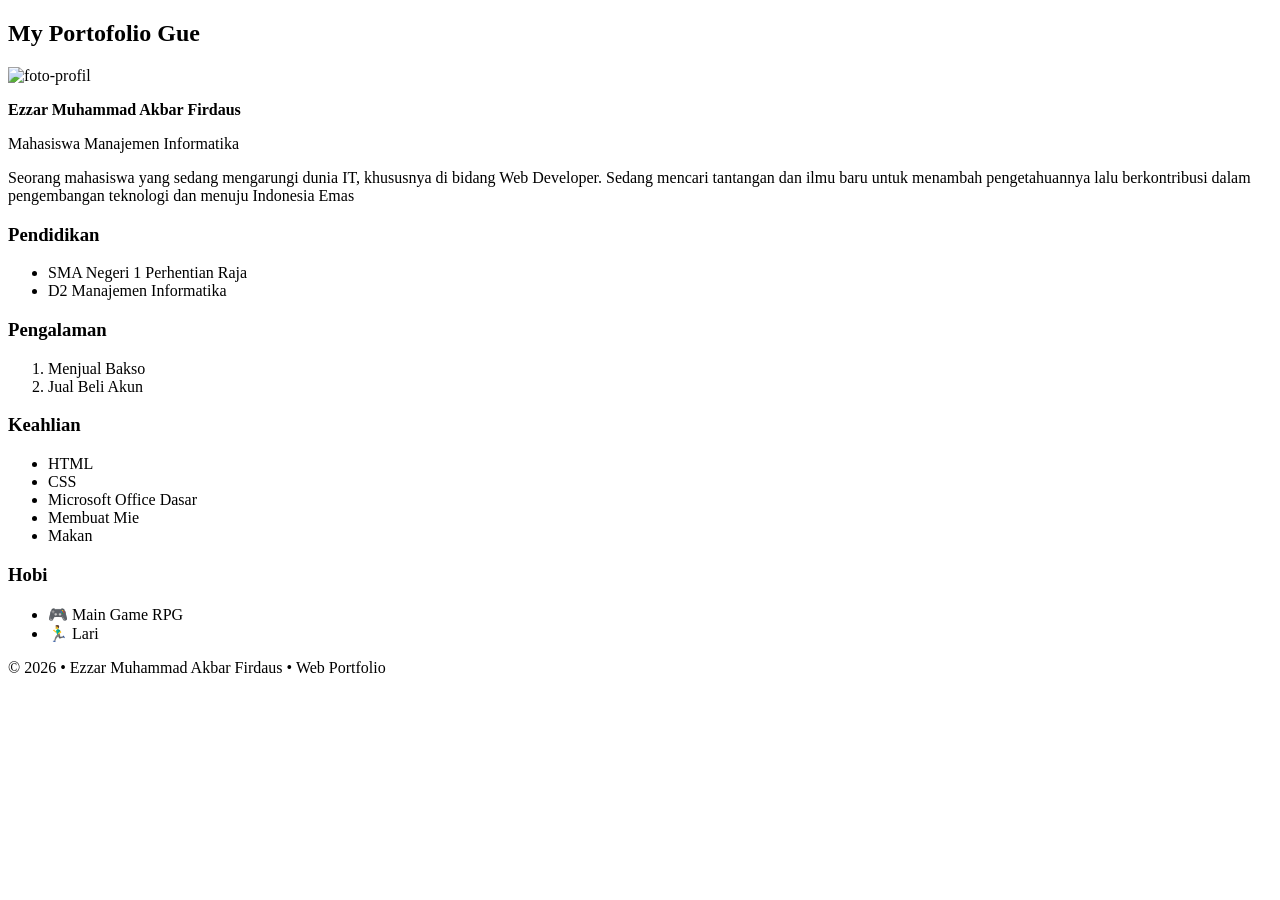
==== index.html @ e9c06855 "Add files via upload" ====
<!DOCTYPE html>
<html lang="en">

<head>
    <meta charset="UTF-8">
    <meta name="viewport" content="width=device-width, initial-scale=1.0">
    <title>Ezzar | Portofolio</title>
    <link rel="stylesheet" href="portofolio.css">
</head>

<body>
    <div class="container">
        <section class="kepala">
            <h2>My Portofolio Gue</h2>
        </section>

        <section class="kepala profile">
            <img src="foto.jpeg" alt="foto-profil" class="foto-profil">

            <div class="nama">
                <p class="nama-besar"><b>Ezzar Muhammad Akbar Firdaus</b></p>
                <p class="role">Mahasiswa Manajemen Informatika</p>
            </div>

            <p class="deskripsi">
                Seorang mahasiswa yang sedang mengarungi dunia IT, khususnya di bidang Web Developer.
                 Sedang mencari tantangan dan ilmu baru untuk
                 menambah pengetahuannya lalu berkontribusi dalam pengembangan teknologi dan menuju Indonesia Emas
            </p>
        </section>

        <section class="card slide-in">
            <h3>Pendidikan</h3>
            <ul class="list">
                <li>SMA Negeri 1 Perhentian Raja</li>
                <li>D2 Manajemen Informatika</li>
            </ul>
        </section>

        <section class="card slide-in">
            <h3>Pengalaman</h3>
            <ol class="list">
                <li>Menjual Bakso</li>
                <li>Jual Beli Akun</li>
            </ol>
        </section>

        <section class="card fade-in">
            <h3>Keahlian</h3>
            <ul class="skills">
                <li>HTML</li>
                <li>CSS</li>
                <li>Microsoft Office Dasar</li>
                <li>Membuat Mie</li>
                <li>Makan</li>
            </ul>
        </section>

        <section class="card zoom-in">
            <h3>Hobi</h3>
            <ul class="hobi">
                <li>🎮 Main Game RPG</li>
                <li>🏃‍♂️ Lari</li>
            </ul>
        </section>

        <footer class="footer">
            <p>© 2026 • Ezzar Muhammad Akbar Firdaus • Web Portfolio</p>
        </footer>

    </div>
</body>
</html>
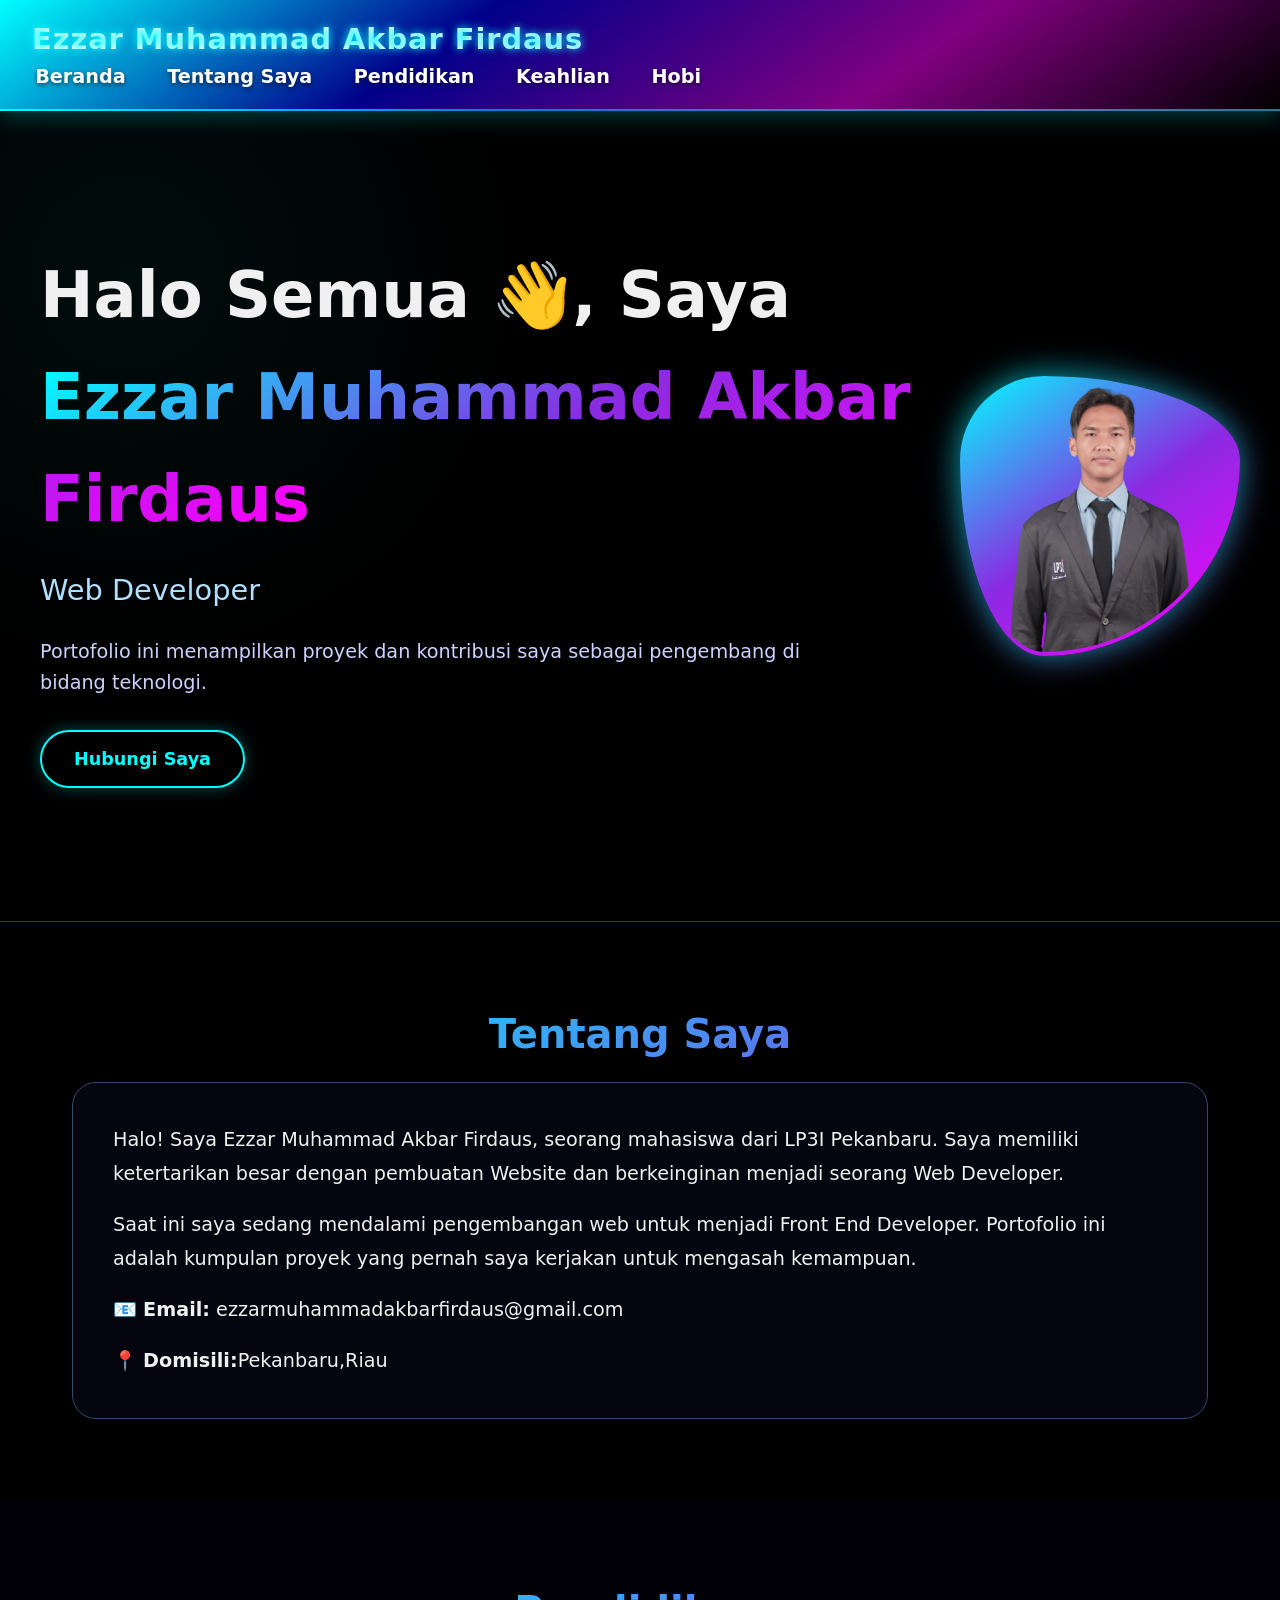
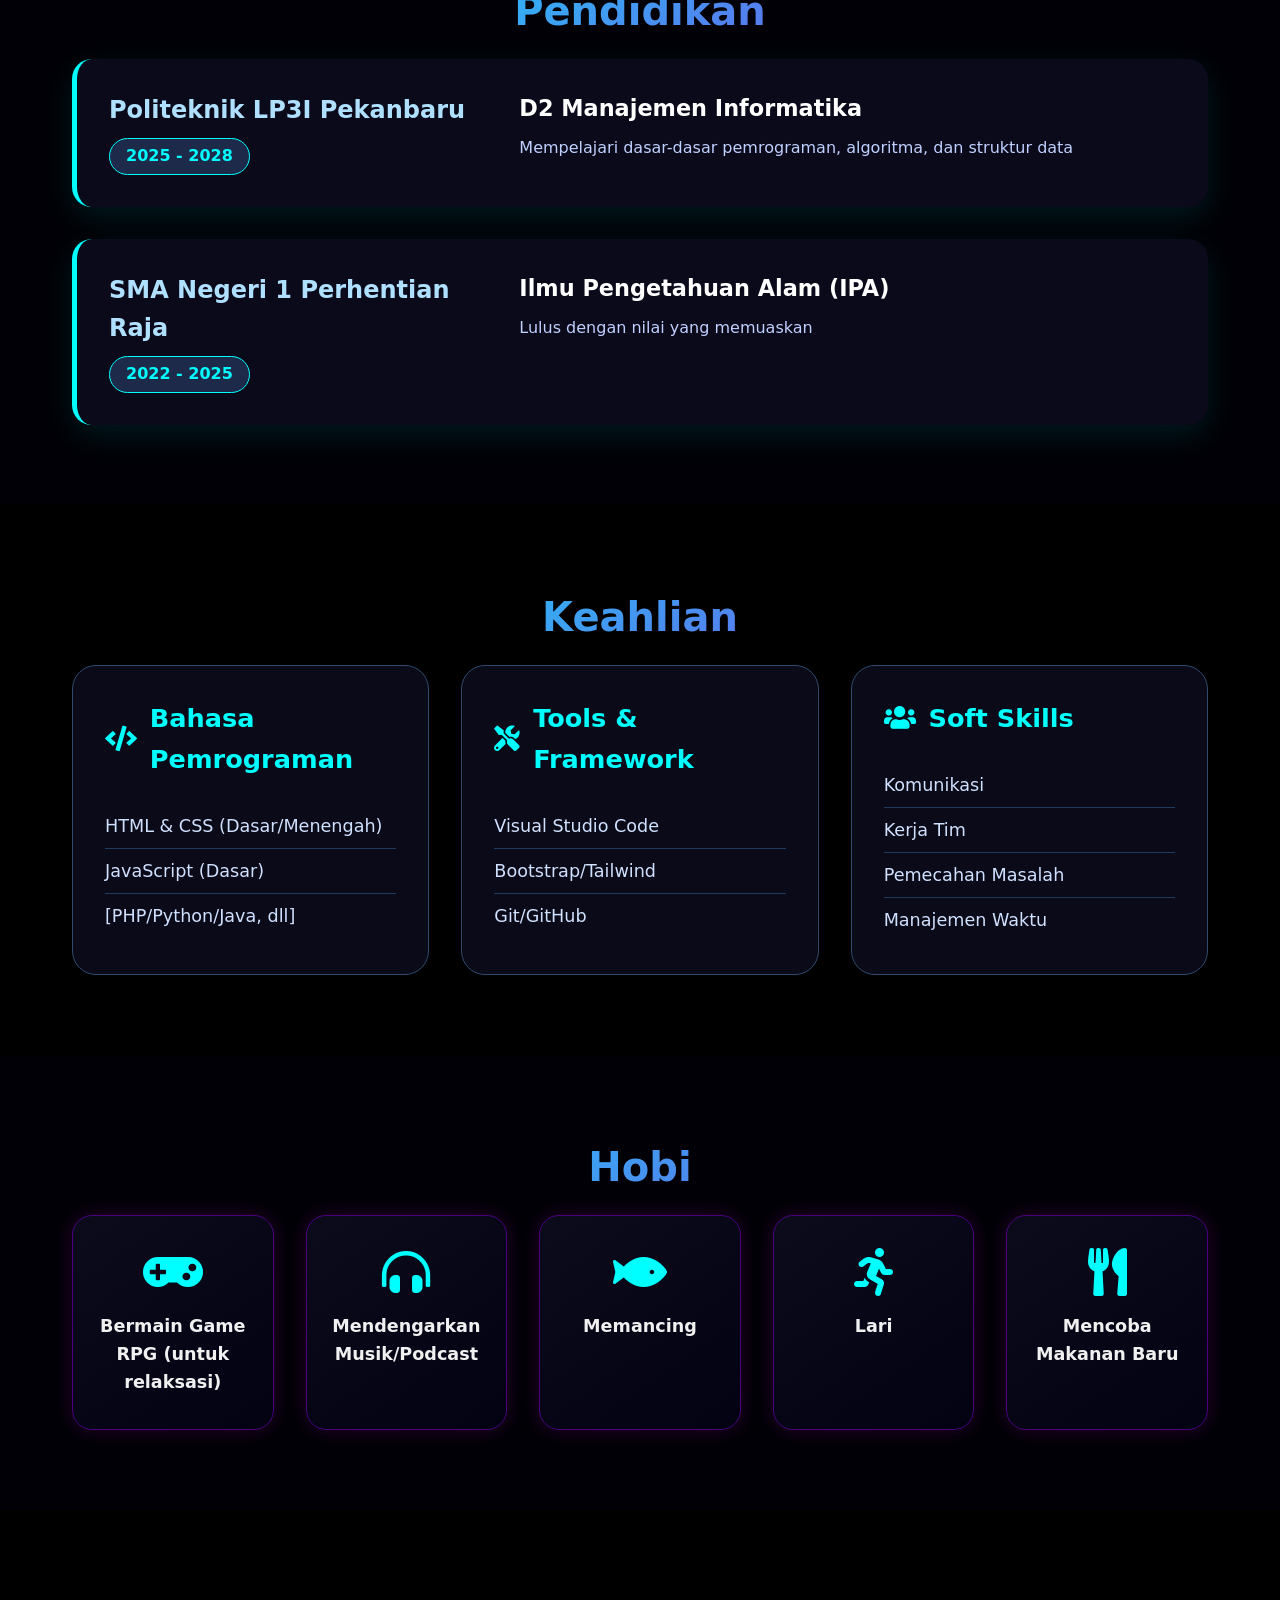
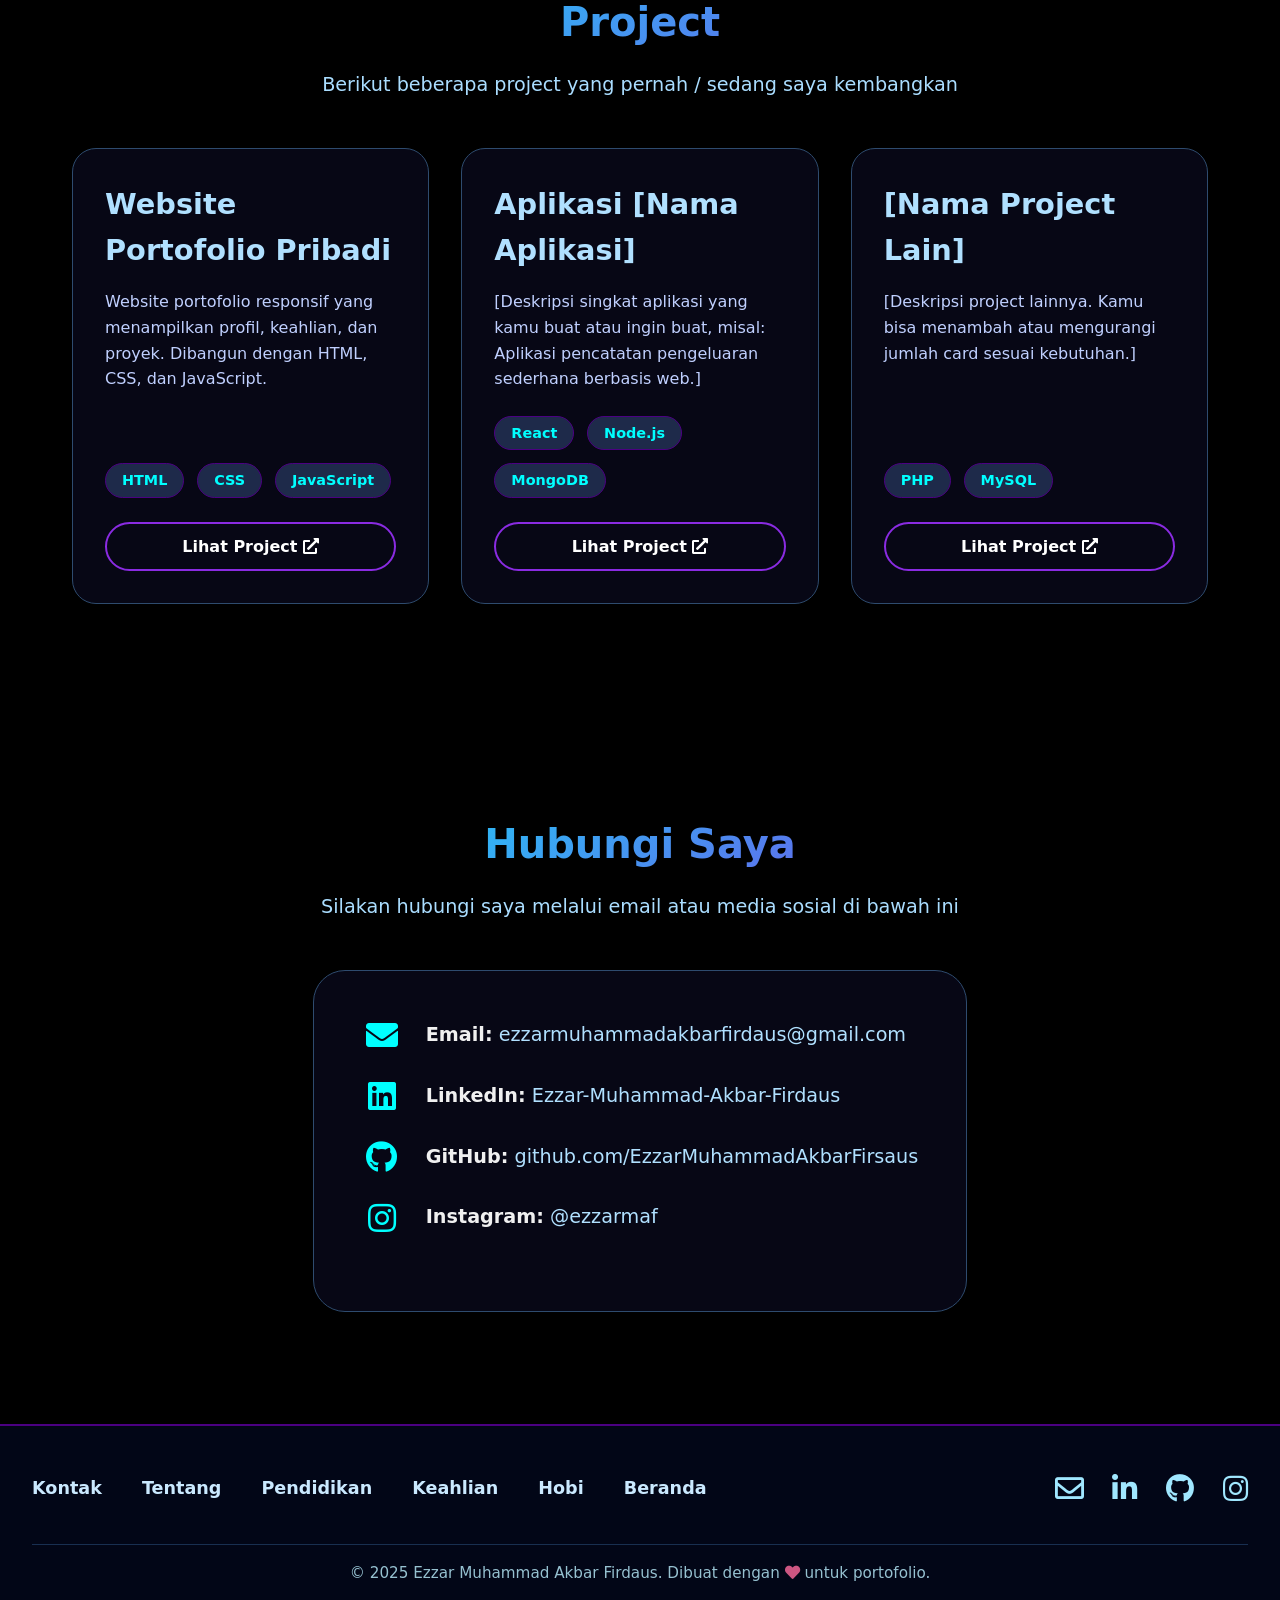
==== commit aaaf19a3: "Update index.html" ====
--- a/index.html
+++ b/index.html
@@ -1,73 +1,257 @@
 <!DOCTYPE html>
-<html lang="en">
-
+<html lang="id">
 <head>
     <meta charset="UTF-8">
     <meta name="viewport" content="width=device-width, initial-scale=1.0">
-    <title>Ezzar | Portofolio</title>
-    <link rel="stylesheet" href="portofolio.css">
+    <title>Ezzar Muhammad · Portofolio</title>
+    <!-- Font Awesome 5 -->
+    <link rel="stylesheet" href="https://use.fontawesome.com/releases/v5.15.4/css/all.css">
+    <!-- CSS Eksternal -->
+    <link rel="stylesheet" href="style.css">
 </head>
-
 <body>
-    <div class="container">
-        <section class="kepala">
-            <h2>My Portofolio Gue</h2>
-        </section>
-
-        <section class="kepala profile">
-            <img src="foto.jpeg" alt="foto-profil" class="foto-profil">
-
-            <div class="nama">
-                <p class="nama-besar"><b>Ezzar Muhammad Akbar Firdaus</b></p>
-                <p class="role">Mahasiswa Manajemen Informatika</p>
-            </div>
-
-            <p class="deskripsi">
-                Seorang mahasiswa yang sedang mengarungi dunia IT, khususnya di bidang Web Developer.
-                 Sedang mencari tantangan dan ilmu baru untuk
-                 menambah pengetahuannya lalu berkontribusi dalam pengembangan teknologi dan menuju Indonesia Emas
-            </p>
-        </section>
-
-        <section class="card slide-in">
-            <h3>Pendidikan</h3>
-            <ul class="list">
-                <li>SMA Negeri 1 Perhentian Raja</li>
-                <li>D2 Manajemen Informatika</li>
-            </ul>
-        </section>
-
-        <section class="card slide-in">
-            <h3>Pengalaman</h3>
-            <ol class="list">
-                <li>Menjual Bakso</li>
-                <li>Jual Beli Akun</li>
-            </ol>
-        </section>
-
-        <section class="card fade-in">
-            <h3>Keahlian</h3>
-            <ul class="skills">
-                <li>HTML</li>
-                <li>CSS</li>
-                <li>Microsoft Office Dasar</li>
-                <li>Membuat Mie</li>
-                <li>Makan</li>
-            </ul>
-        </section>
-
-        <section class="card zoom-in">
-            <h3>Hobi</h3>
-            <ul class="hobi">
-                <li>🎮 Main Game RPG</li>
-                <li>🏃‍♂️ Lari</li>
-            </ul>
-        </section>
-
-        <footer class="footer">
-            <p>© 2026 • Ezzar Muhammad Akbar Firdaus • Web Portfolio</p>
-        </footer>
-
-    </div>
+    <!-- NAVBAR (tetap dengan gradasi dan nama) -->
+    <nav class="navbar">
+        <div class="logo">
+            <h2><b>Ezzar Muhammad Akbar Firdaus</b></h2>
+        </div>
+        <ul class="nav-links">
+            <li><a href="#home">Beranda</a></li>
+            <li><a href="#about">Tentang Saya</a></li>
+            <li><a href="#education">Pendidikan</a></li>
+            <li><a href="#skills">Keahlian</a></li>
+            <li><a href="#hobbies">Hobi</a></li>
+        </ul>
+    </nav>
+
+    <main>
+       <!-- SECTION HERO / BERANDA (dengan foto) -->
+        <section id="home" class="hero">
+            <div class="hero-container">
+                <div class="hero-text">
+                    <h1>Halo Semua 👋, Saya <span class="highlight">Ezzar Muhammad Akbar Firdaus</span></h1>
+                    <h2>Web Developer</h2>
+                    <p>Portofolio ini menampilkan proyek dan kontribusi saya sebagai pengembang di bidang teknologi.</p>
+                    <a href="#contact" class="btn-primary">Hubungi Saya</a>
+                </div>
+                
+                <!-- FOTO PROFIL - Aktifkan bagian ini dan sesuaikan src dengan lokasi fotomu -->
+                <div class="hero-image">
+                    <img src="foto.ezzar.png" alt="Foto Ezzar Muhammad Akbar Firdaus" class="profile-photo">
+                    <!-- Efek bingkai gradient (opsional) -->
+                    <div class="photo-frame"></div>
+                </div>
+            </div>
+        </section>
+
+        <!-- SECTION TENTANG SAYA (optional, bisa diisi nanti) -->
+        <section id="about" class="about">
+            <div class="container">
+                <h2 class="section-title">Tentang Saya</h2>
+                <div class="about-content">
+                    <p>Halo! Saya Ezzar Muhammad Akbar Firdaus, seorang mahasiswa dari LP3I Pekanbaru. Saya memiliki ketertarikan besar dengan pembuatan Website dan berkeinginan menjadi seorang Web Developer.</p>
+                    <p>Saat ini saya sedang mendalami pengembangan web untuk menjadi Front End Developer. Portofolio ini adalah kumpulan proyek yang pernah saya kerjakan untuk mengasah kemampuan.</p>
+                    <p>📧 <strong>Email:</strong> ezzarmuhammadakbarfirdaus@gmail.com</p>
+                    <p>📍 <strong>Domisili:</strong>Pekanbaru,Riau</p>
+                </div>
+            </div>
+        </section>
+
+        <!-- SECTION PENDIDIKAN -->
+        <section id="education" class="education">
+            <div class="container">
+                <h2 class="section-title">Pendidikan</h2>
+                <div class="timeline">
+                    <div class="timeline-item">
+                        <div class="timeline-left">
+                            <h3>Politeknik LP3I Pekanbaru</h3>
+                            <span class="timeline-year">2025 - 2028</span>
+                        </div>
+                        <div class="timeline-right">
+                            <h4>D2 Manajemen Informatika</h4>
+                            <p>Mempelajari dasar-dasar pemrograman, algoritma, dan struktur data</p>
+                        </div>
+                    </div>
+                    <div class="timeline-item">
+                        <div class="timeline-left">
+                            <h3>SMA Negeri 1 Perhentian Raja</h3>
+                            <span class="timeline-year">2022 - 2025</span>
+                        </div>
+                        <div class="timeline-right">
+                            <h4>Ilmu Pengetahuan Alam (IPA)</h4>
+                            <p>Lulus dengan nilai yang memuaskan</p>
+                        </div>
+                    </div>
+                </div>
+            </div>
+        </section>
+
+        <!-- SECTION KEAHLIAN -->
+        <section id="skills" class="skills">
+            <div class="container">
+                <h2 class="section-title">Keahlian</h2>
+                <div class="skills-grid">
+                    <div class="skill-category">
+                        <h3><i class="fas fa-code"></i> Bahasa Pemrograman</h3>
+                        <ul>
+                            <li>HTML & CSS (Dasar/Menengah)</li>
+                            <li>JavaScript (Dasar)</li>
+                            <li>[PHP/Python/Java, dll]</li>
+                        </ul>
+                    </div>
+                    <div class="skill-category">
+                        <h3><i class="fas fa-tools"></i> Tools & Framework</h3>
+                        <ul>
+                            <li>Visual Studio Code</li>
+                            <li>Bootstrap/Tailwind</li>
+                            <li>Git/GitHub</li>
+                        </ul>
+                    </div>
+                    <div class="skill-category">
+                        <h3><i class="fas fa-users"></i> Soft Skills</h3>
+                        <ul>
+                            <li>Komunikasi</li>
+                            <li>Kerja Tim</li>
+                            <li>Pemecahan Masalah</li>
+                            <li>Manajemen Waktu</li>
+                        </ul>
+                    </div>
+                </div>
+            </div>
+        </section>
+
+        <!-- SECTION HOBI -->
+        <section id="hobbies" class="hobbies">
+            <div class="container">
+                <h2 class="section-title">Hobi</h2>
+                <div class="hobbies-grid">
+                    <div class="hobby-item">
+                        <i class="fas fa-gamepad"></i>
+                        <p>Bermain Game RPG (untuk relaksasi)</p>
+                    </div>
+                    <div class="hobby-item">
+                        <i class="fas fa-headphones-alt"></i>
+                        <p>Mendengarkan Musik/Podcast</p>
+                    </div>
+                    <div class="hobby-item">
+                        <i class="fas fa-fish"></i>
+                        <p>Memancing</p>
+                    </div>
+                    <div class="hobby-item">
+                        <i class="fas fa-running"></i>
+                        <p>Lari</p>
+                    </div>
+                    <div class="hobby-item">
+                        <i class="fas fa-utensils"></i>
+                        <p>Mencoba Makanan Baru</p>
+                    </div>
+                </div>
+            </div>
+        </section>
+
+        <!-- SECTION PROYEK (seperti di contoh, dengan grid) -->
+        <section id="projects" class="projects">
+            <div class="container">
+                <h2 class="section-title">Project</h2>
+                <p class="section-subtitle">Berikut beberapa project yang pernah / sedang saya kembangkan</p>
+                <div class="projects-grid">
+                    <!-- Card Project 1 (Contoh) -->
+                    <div class="project-card">
+                        <h3>Website Portofolio Pribadi</h3>
+                        <p>Website portofolio responsif yang menampilkan profil, keahlian, dan proyek. Dibangun dengan HTML, CSS, dan JavaScript.</p>
+                        <div class="project-tags">
+                            <span>HTML</span>
+                            <span>CSS</span>
+                            <span>JavaScript</span>
+                        </div>
+                        <a href="#" class="btn-outline" target="_blank">Lihat Project <i class="fas fa-external-link-alt"></i></a>
+                    </div>
+                    <div class="project-card">
+                        <h3>Aplikasi [Nama Aplikasi]</h3>
+                        <p>[Deskripsi singkat aplikasi yang kamu buat atau ingin buat, misal: Aplikasi pencatatan pengeluaran sederhana berbasis web.]</p>
+                        <div class="project-tags">
+                            <span>React</span>
+                            <span>Node.js</span>
+                            <span>MongoDB</span>
+                        </div>
+                        <a href="#" class="btn-outline" target="_blank">Lihat Project <i class="fas fa-external-link-alt"></i></a>
+                    </div>
+                    <div class="project-card">
+                        <h3>[Nama Project Lain]</h3>
+                        <p>[Deskripsi project lainnya. Kamu bisa menambah atau mengurangi jumlah card sesuai kebutuhan.]</p>
+                        <div class="project-tags">
+                            <span>PHP</span>
+                            <span>MySQL</span>
+                        </div>
+                        <a href="#" class="btn-outline" target="_blank">Lihat Project <i class="fas fa-external-link-alt"></i></a>
+                    </div>
+                </div>
+            </div>
+        </section>
+
+        <!-- SECTION KONTAK (di sini sebagai bagian utama, tapi akan ada juga di footer) -->
+        <section id="contact" class="contact">
+            <div class="container">
+                <h2 class="section-title">Hubungi Saya</h2>
+                <p class="section-subtitle">Silakan hubungi saya melalui email atau media sosial di bawah ini</p>
+                <div class="contact-content">
+                    <div class="contact-info">
+                        <div class="contact-item">
+                            <i class="fas fa-envelope"></i>
+                            <p><strong>Email:</strong> <a href="mailto:ezzarmuhammadakbarfirdaus@gmail.com">ezzarmuhammadakbarfirdaus@gmail.com</a></p>
+                        </div>
+                        <div class="contact-item">
+                            <i class="fab fa-linkedin"></i>
+                            <p><strong>LinkedIn:</strong> <a href="https://www.linkedin.com/in/ezzar-muhammad-akbar-firdaus-51492537a/" target="Ezzar-Muhammad-Akbar-Firdaus">Ezzar-Muhammad-Akbar-Firdaus</a></p>
+                        </div>
+                        <div class="contact-item">
+                            <i class="fab fa-github"></i>
+                            <p><strong>GitHub:</strong> <a href="https://github.com/EzzarMuhammadAkbarFirsaus" target="github.com/EzzarMuhammadAkbarFirsaus">github.com/EzzarMuhammadAkbarFirsaus</a></p>
+                        </div>
+                        <div class="contact-item">
+                            <i class="fab fa-instagram"></i>
+                            <p><strong>Instagram:</strong> <a href="https://www.instagram.com/ezzar_maf/" target="@ezzar_maf">@ezzarmaf</a></p>
+                        </div>
+                    </div>
+                    <!-- Bisa tambahkan form kontak sederhana jika mau -->
+                </div>
+            </div>
+        </section>
+    </main>
+
+    <!-- FOOTER (dengan kontak dan menu) -->
+    <footer class="footer" id="footer-contact">
+        <ul class="footer-links">
+            <li><a href="#contact">Kontak</a></li>
+            <li><a href="#about">Tentang</a></li>
+            <li><a href="#education">Pendidikan</a></li>
+            <li><a href="#skills">Keahlian</a></li>
+            <li><a href="#hobbies">Hobi</a></li>
+            <li><a href="#home">Beranda</a></li>
+        </ul>
+
+        <div class="social-icons">
+            <a href="mailto:ezzarmuhammadakbarfirdaus@gmail.com" aria-label="email"><i class="far fa-envelope"></i></a>
+            <a href="https://www.linkedin.com/in/ezzar-muhammad-akbar-firdaus-51492537a/" target="_blank" aria-label="linkedin"><i class="fab fa-linkedin-in"></i></a>
+            <a href="https://github.com/EzzarMuhammadAkbarFirsaus" target="_blank" aria-label="github"><i class="fab fa-github"></i></a>
+            <a href="https://www.instagram.com/ezzar_maf/" target="_blank" aria-label="instagram"><i class="fab fa-instagram"></i></a>
+        </div>
+
+        <div class="copyright">
+            © 2025 Ezzar Muhammad Akbar Firdaus. Dibuat dengan <i class="fas fa-heart" style="color: #ff6b9d;"></i> untuk portofolio.
+        </div>
+    </footer>
+
+    <!-- Smooth scroll sederhana (opsional) -->
+    <script>
+        document.querySelectorAll('a[href^="#"]').forEach(anchor => {
+            anchor.addEventListener('click', function (e) {
+                e.preventDefault();
+                document.querySelector(this.getAttribute('href')).scrollIntoView({
+                    behavior: 'smooth'
+                });
+            });
+        });
+    </script>
 </body>
-</html>+</html>
--- a/style.css
+++ b/style.css
@@ -0,0 +1,715 @@
+* {
+    margin: 0;
+    padding: 0;
+    box-sizing: border-box;
+    font-family: 'Segoe UI', Roboto, system-ui, sans-serif;
+  }
+  
+  html {
+    scroll-behavior: smooth;
+  }
+  
+  body {
+    background-color: #000000;
+    color: #f0f0f0;
+    line-height: 1.6;
+  }
+  
+  /* Container untuk konsistensi lebar */
+  .container {
+    max-width: 1200px;
+    margin: 0 auto;
+    padding: 0 2rem;
+  }
+  
+  /* NAVBAR GRADIENT (sama seperti sebelumnya) */
+  .navbar {
+    background: linear-gradient(145deg, 
+      #00ffff 0%,        /* aqua */
+      #00008b 35%,       /* darkblue */
+      #800080 70%,       /* purple */
+      #000000 100%);     /* black */
+    padding: 1rem 2rem;
+    display: flex;
+    flex-wrap: wrap;
+    align-items: center;
+    justify-content: space-between;
+    border-bottom: 2px solid #00ffff80;
+    box-shadow: 0 8px 20px rgba(0,255,255,0.2);
+    position: sticky;
+    top: 0;
+    z-index: 100;
+  }
+  
+  .logo h2 {
+    font-size: 1.8rem;
+    font-weight: 600;
+    letter-spacing: 1px;
+    background: linear-gradient(130deg, #fff, #ffe6ff);
+    -webkit-background-clip: text;
+    background-clip: text;
+    color: transparent;
+    text-shadow: 0 0 8px cyan;
+  }
+  
+  .hero-image {
+    flex: 1;
+    display: flex;
+    justify-content: center;
+    align-items: center;
+    position: relative;
+    min-width: 280px;
+  }
+
+  .profile-photo {
+    width: 100%;
+    max-width: 380px;
+    height: auto;
+    border-radius: 30% 70% 70% 30% / 30% 30% 70% 70%; /* Bentuk abstrak biar keren */
+    border: 4px solid transparent;
+    background: linear-gradient(145deg, #00ffff, #8a2be2, #ff00ff) border-box;
+    -webkit-mask-composite: xor;
+    mask-composite: exclude;
+    box-shadow: 0 0 30px rgba(0, 255, 255, 0.5);
+    transition: all 0.3s ease;
+    object-fit: cover;
+    aspect-ratio: 1/1;
+  }
+
+  .profile-photo:hover {
+    transform: scale(1.02);
+    box-shadow: 0 0 50px cyan, 0 0 100px rgba(138, 43, 226, 0.6);
+    border-radius: 60% 40% 40% 60% / 60% 60% 40% 40%; /* Berubah saat hover */
+  }
+
+  .photo-frame {
+    position: absolute;
+    width: 100%;
+    max-width: 400px;
+    height: 100%;
+    max-height: 400px;
+    background: linear-gradient(145deg, #00ffff, #8a2be2, #ff00ff);
+    border-radius: 30% 70% 70% 30% / 30% 30% 70% 70%;
+    filter: blur(20px);
+    opacity: 0.3;
+    z-index: -1;
+    animation: pulseGlow 3s infinite alternate;
+  }
+
+  .nav-links {
+    display: flex;
+    gap: 2.2rem;
+    list-style: none;
+  }
+  
+  .nav-links li a {
+    text-decoration: none;
+    font-size: 1.2rem;
+    font-weight: 600;
+    color: white;
+    text-shadow: 0 2px 5px rgba(0,0,0,0.6);
+    padding: 0.4rem 0.2rem;
+    transition: all 0.25s;
+    border-bottom: 2px solid transparent;
+  }
+  
+  .nav-links li a:hover {
+    border-bottom-color: #00ffff;
+    color: #00ffff;
+    text-shadow: 0 0 15px cyan, 0 0 30px blue;
+    transform: translateY(-2px);
+  }
+  
+  /* Section Title (umum) */
+  .section-title {
+    font-size: 2.5rem;
+    font-weight: 700;
+    margin-bottom: 1rem;
+    text-align: center;
+    background: linear-gradient(145deg, #00ffff, #8a2be2);
+    -webkit-background-clip: text;
+    background-clip: text;
+    color: transparent;
+    display: inline-block;
+    width: 100%;
+  }
+  
+  .section-subtitle {
+    text-align: center;
+    color: #aaddff;
+    margin-bottom: 3rem;
+    font-size: 1.2rem;
+  }
+  
+  /* HERO SECTION */
+  .hero {
+    min-height: 90vh;
+    display: flex;
+    align-items: center;
+    padding: 4rem 2rem;
+    background: radial-gradient(circle at 10% 20%, rgba(0, 255, 255, 0.05), transparent 30%);
+  }
+  
+  .hero-container {
+    max-width: 1200px;
+    margin: 0 auto;
+    display: flex;
+    align-items: center;
+    gap: 3rem;
+  }
+  
+  .hero-text h1 {
+    font-size: clamp(2.5rem, 6vw, 4rem);
+    margin-bottom: 1rem;
+  }
+  
+  .hero-text .highlight {
+    background: linear-gradient(145deg, #00ffff, #8a2be2, #ff00ff);
+    -webkit-background-clip: text;
+    background-clip: text;
+    color: transparent;
+  }
+  
+  .hero-text h2 {
+    font-size: 1.8rem;
+    font-weight: 400;
+    color: #b0e0ff;
+    margin-bottom: 1.5rem;
+  }
+  
+  .hero-text p {
+    font-size: 1.2rem;
+    max-width: 800px;
+    margin-bottom: 2rem;
+    color: #d0d0ff;
+  }
+  
+  .btn-primary {
+    display: inline-block;
+    background: transparent;
+    border: 2px solid #00ffff;
+    color: #00ffff;
+    padding: 0.8rem 2rem;
+    border-radius: 50px;
+    font-size: 1.1rem;
+    font-weight: 600;
+    text-decoration: none;
+    transition: all 0.3s;
+    box-shadow: 0 0 15px rgba(0, 255, 255, 0.3);
+  }
+  
+  .btn-primary:hover {
+    background: #00ffff;
+    color: #000;
+    box-shadow: 0 0 30px cyan;
+    transform: scale(1.05);
+  }
+  
+  /* ABOUT SECTION */
+  .about {
+    padding: 5rem 0;
+    border-top: 1px solid #1e3a5f;
+  }
+  
+  .about-content {
+    background: rgba(10, 10, 30, 0.5);
+    backdrop-filter: blur(3px);
+    border: 1px solid #2e4b6e;
+    border-radius: 24px;
+    padding: 2.5rem;
+    font-size: 1.2rem;
+    line-height: 1.8;
+  }
+  
+  .about-content p {
+    margin-bottom: 1rem;
+  }
+  
+  .about-content p:last-child {
+    margin-bottom: 0;
+  }
+  
+  /* PENDIDIKAN (Timeline style) */
+  .education {
+    padding: 5rem 0;
+    background: rgba(0, 0, 20, 0.3);
+  }
+  
+  .timeline {
+    display: flex;
+    flex-direction: column;
+    gap: 2rem;
+  }
+  
+  .timeline-item {
+    display: flex;
+    flex-wrap: wrap;
+    gap: 2rem;
+    background: rgba(15, 15, 35, 0.7);
+    border-radius: 20px;
+    padding: 2rem;
+    border-left: 5px solid #00ffff;
+    box-shadow: 0 10px 30px rgba(0, 255, 255, 0.1);
+  }
+  
+  .timeline-left {
+    flex: 1 1 250px;
+  }
+  
+  .timeline-left h3 {
+    font-size: 1.5rem;
+    color: #b0e0ff;
+    margin-bottom: 0.5rem;
+  }
+  
+  .timeline-year {
+    display: inline-block;
+    background: #1e2a4a;
+    padding: 0.3rem 1rem;
+    border-radius: 30px;
+    color: #00ffff;
+    font-weight: 600;
+    border: 1px solid cyan;
+  }
+  
+  .timeline-right {
+    flex: 2 1 400px;
+  }
+  
+  .timeline-right h4 {
+    font-size: 1.4rem;
+    color: #fff;
+    margin-bottom: 0.5rem;
+  }
+  
+  .timeline-right p {
+    color: #c0d0ff;
+  }
+  
+  /* KEAHLIAN */
+  .skills {
+    padding: 5rem 0;
+  }
+  
+  .skills-grid {
+    display: grid;
+    grid-template-columns: repeat(auto-fit, minmax(280px, 1fr));
+    gap: 2rem;
+  }
+  
+  .skill-category {
+    background: rgba(15, 15, 35, 0.7);
+    border: 1px solid #2e4b6e;
+    border-radius: 24px;
+    padding: 2rem;
+    transition: transform 0.3s;
+  }
+  
+  .skill-category:hover {
+    transform: translateY(-10px);
+    box-shadow: 0 20px 30px rgba(0, 255, 255, 0.2);
+    border-color: cyan;
+  }
+  
+  .skill-category h3 {
+    font-size: 1.6rem;
+    margin-bottom: 1.5rem;
+    display: flex;
+    align-items: center;
+    gap: 0.8rem;
+    color: #00ffff;
+  }
+  
+  .skill-category ul {
+    list-style: none;
+  }
+  
+  .skill-category li {
+    padding: 0.5rem 0;
+    border-bottom: 1px solid #1e3a5f;
+    color: #d0e0ff;
+    font-size: 1.1rem;
+  }
+  
+  .skill-category li:last-child {
+    border-bottom: none;
+  }
+  
+  /* HOBI */
+  .hobbies {
+    padding: 5rem 0;
+    background: rgba(0, 0, 20, 0.3);
+  }
+  
+  .hobbies-grid {
+    display: grid;
+    grid-template-columns: repeat(auto-fit, minmax(150px, 1fr));
+    gap: 2rem;
+  }
+  
+  .hobby-item {
+    background: linear-gradient(145deg, #0b0b1b, #020212);
+    border: 1px solid #4b0082;
+    border-radius: 20px;
+    padding: 2rem 1.5rem;
+    text-align: center;
+    transition: all 0.3s;
+    box-shadow: 0 0 20px rgba(128, 0, 128, 0.3);
+  }
+  
+  .hobby-item:hover {
+    transform: scale(1.05);
+    border-color: cyan;
+    box-shadow: 0 0 30px cyan;
+  }
+  
+  .hobby-item i {
+    font-size: 3rem;
+    color: #00ffff;
+    margin-bottom: 1rem;
+  }
+  
+  .hobby-item p {
+    font-size: 1.1rem;
+    font-weight: 600;
+  }
+  
+  /* PROJECTS */
+  .projects {
+    padding: 5rem 0;
+  }
+  
+  .projects-grid {
+    display: grid;
+    grid-template-columns: repeat(auto-fit, minmax(320px, 1fr));
+    gap: 2rem;
+    margin: 3rem 0;
+  }
+  
+  .project-card {
+    background: rgba(10, 10, 30, 0.7);
+    backdrop-filter: blur(3px);
+    border: 1px solid #2e4b6e;
+    border-radius: 24px;
+    padding: 2rem;
+    transition: all 0.3s;
+    display: flex;
+    flex-direction: column;
+  }
+  
+  .project-card:hover {
+    transform: translateY(-10px);
+    border-color: cyan;
+    box-shadow: 0 20px 40px rgba(0, 255, 255, 0.2);
+  }
+  
+  .project-card h3 {
+    font-size: 1.8rem;
+    margin-bottom: 1rem;
+    color: #b0e0ff;
+  }
+  
+  .project-card p {
+    color: #c0d0ff;
+    margin-bottom: 1.5rem;
+    flex-grow: 1;
+  }
+  
+  .project-tags {
+    display: flex;
+    flex-wrap: wrap;
+    gap: 0.8rem;
+    margin-bottom: 1.5rem;
+  }
+  
+  .project-tags span {
+    background: #1e2a4a;
+    padding: 0.3rem 1rem;
+    border-radius: 50px;
+    font-size: 0.9rem;
+    font-weight: 600;
+    color: #00ffff;
+    border: 1px solid #4b0082;
+  }
+  
+  .btn-outline {
+    display: inline-block;
+    padding: 0.6rem 1.5rem;
+    border: 2px solid #8a2be2;
+    border-radius: 50px;
+    color: #fff;
+    text-decoration: none;
+    font-weight: 600;
+    transition: all 0.3s;
+    text-align: center;
+  }
+  
+  .btn-outline:hover {
+    background: #8a2be2;
+    color: #000;
+    box-shadow: 0 0 20px blueviolet;
+  }
+  
+  .projects-note {
+    text-align: center;
+    font-style: italic;
+    color: #6c8c9c;
+    margin-top: 2rem;
+  }
+  
+  /* BLOG */
+  .blog {
+    padding: 5rem 0;
+    background: rgba(0, 0, 20, 0.3);
+  }
+  
+  .blog-grid {
+    display: grid;
+    grid-template-columns: repeat(auto-fit, minmax(300px, 1fr));
+    gap: 2rem;
+  }
+  
+  .blog-card {
+    background: rgba(15, 15, 35, 0.7);
+    border: 1px solid #2e4b6e;
+    border-radius: 24px;
+    padding: 2rem;
+    transition: all 0.3s;
+  }
+  
+  .blog-card:hover {
+    border-color: cyan;
+    box-shadow: 0 0 30px rgba(0, 255, 255, 0.3);
+  }
+  
+  .blog-card h3 {
+    font-size: 1.6rem;
+    margin-bottom: 0.5rem;
+    color: #b0e0ff;
+  }
+  
+  .blog-meta {
+    color: #8a9bb5;
+    font-size: 0.9rem;
+    margin-bottom: 1rem;
+  }
+  
+  .blog-card p {
+    color: #c0d0ff;
+    margin-bottom: 1.5rem;
+  }
+  
+  .blog-link {
+    color: #00ffff;
+    text-decoration: none;
+    font-weight: 600;
+    display: inline-flex;
+    align-items: center;
+    gap: 0.5rem;
+    transition: gap 0.3s;
+  }
+  
+  .blog-link:hover {
+    gap: 0.8rem;
+    text-shadow: 0 0 10px cyan;
+  }
+  
+  /* CONTACT */
+  .contact {
+    padding: 5rem 0;
+  }
+  
+  .contact-content {
+    display: flex;
+    justify-content: center;
+  }
+  
+  .contact-info {
+    background: rgba(10, 10, 30, 0.7);
+    border: 1px solid #2e4b6e;
+    border-radius: 32px;
+    padding: 3rem;
+    width: fit-content;
+  }
+  
+  .contact-item {
+    display: flex;
+    align-items: center;
+    gap: 1.5rem;
+    margin-bottom: 1.8rem;
+    font-size: 1.2rem;
+  }
+  
+  .contact-item i {
+    font-size: 2rem;
+    color: #00ffff;
+    width: 2.5rem;
+    text-align: center;
+  }
+  
+  .contact-item p {
+    margin: 0;
+  }
+  
+  .contact-item a {
+    color: #b0e0ff;
+    text-decoration: none;
+    transition: color 0.3s;
+  }
+  
+  .contact-item a:hover {
+    color: #00ffff;
+    text-decoration: underline;
+  }
+  
+  /* FOOTER */
+  .footer {
+    background: #020617;
+    border-top: 2px solid #4b0082;
+    padding: 2.5rem 2rem 1.5rem;
+    margin-top: 2rem;
+    display: flex;
+    flex-wrap: wrap;
+    align-items: center;
+    justify-content: space-between;
+    color: #bbf0ff;
+  }
+  
+  .footer-links {
+    display: flex;
+    gap: 2.5rem;
+    list-style: none;
+    flex-wrap: wrap;
+  }
+  
+  .footer-links li a {
+    color: #cae9ff;
+    text-decoration: none;
+    font-size: 1.1rem;
+    font-weight: 550;
+    transition: 0.2s;
+    padding: 0.2rem 0;
+    border-bottom: 2px solid transparent;
+  }
+  
+  .footer-links li a:hover {
+    border-bottom-color: aqua;
+    color: aqua;
+  }
+  
+  .social-icons {
+    display: flex;
+    gap: 1.8rem;
+    font-size: 1.8rem;
+  }
+  
+  .social-icons a {
+    color: #a0e7ff;
+    transition: all 0.2s;
+  }
+  
+  .social-icons a:hover {
+    color: cyan;
+    transform: scale(1.15);
+    text-shadow: 0 0 15px blue;
+  }
+  
+  .copyright {
+    font-size: 0.95rem;
+    opacity: 0.8;
+    width: 100%;
+    text-align: center;
+    margin-top: 2rem;
+    padding-top: 1rem;
+    border-top: 1px solid #1e3a5f;
+  }
+  
+  .copyright i {
+    color: #ff6b9d;
+  }
+  
+  /* RESPONSIVE */
+  @media (max-width: 900px) {
+    .navbar {
+      flex-direction: column;
+      gap: 0.8rem;
+      padding: 1rem;
+    }
+    
+    .nav-links {
+      gap: 1.2rem;
+      justify-content: center;
+    }
+    
+    .hero-container {
+      flex-direction: column;
+      text-align: center;
+    }
+    
+    .timeline-item {
+      flex-direction: column;
+    }
+    
+    .footer {
+      flex-direction: column-reverse;
+      gap: 1.5rem;
+      text-align: center;
+    }
+    
+    .footer-links {
+      justify-content: center;
+    }
+  }
+  
+  @media (max-width: 600px) {
+    .container {
+      padding: 0 1rem;
+    }
+    
+    .section-title {
+      font-size: 2rem;
+    }
+    
+    .hero-text h1 {
+      font-size: 2.2rem;
+    }
+    
+    .hero-text h2 {
+      font-size: 1.4rem;
+    }
+    
+    .skills-grid, .projects-grid, .blog-grid {
+      grid-template-columns: 1fr;
+    }
+    
+    .contact-info {
+      padding: 2rem 1.5rem;
+    }
+    
+    .contact-item {
+      flex-direction: column;
+      text-align: center;
+      gap: 0.5rem;
+    }
+  }
+  @keyframes pulseGlow {
+    0% {
+        opacity: 0.2;
+        filter: blur(15px);
+    }
+    100% {
+        opacity: 0.5;
+        filter: blur(25px);
+    }
+}
+
+/* Penyesuaian untuk layar kecil */
+@media (max-width: 900px) {
+    .hero-image {
+        margin-top: 2rem;
+    }
+    
+    .profile-photo {
+        max-width: 300px;
+    }
+}
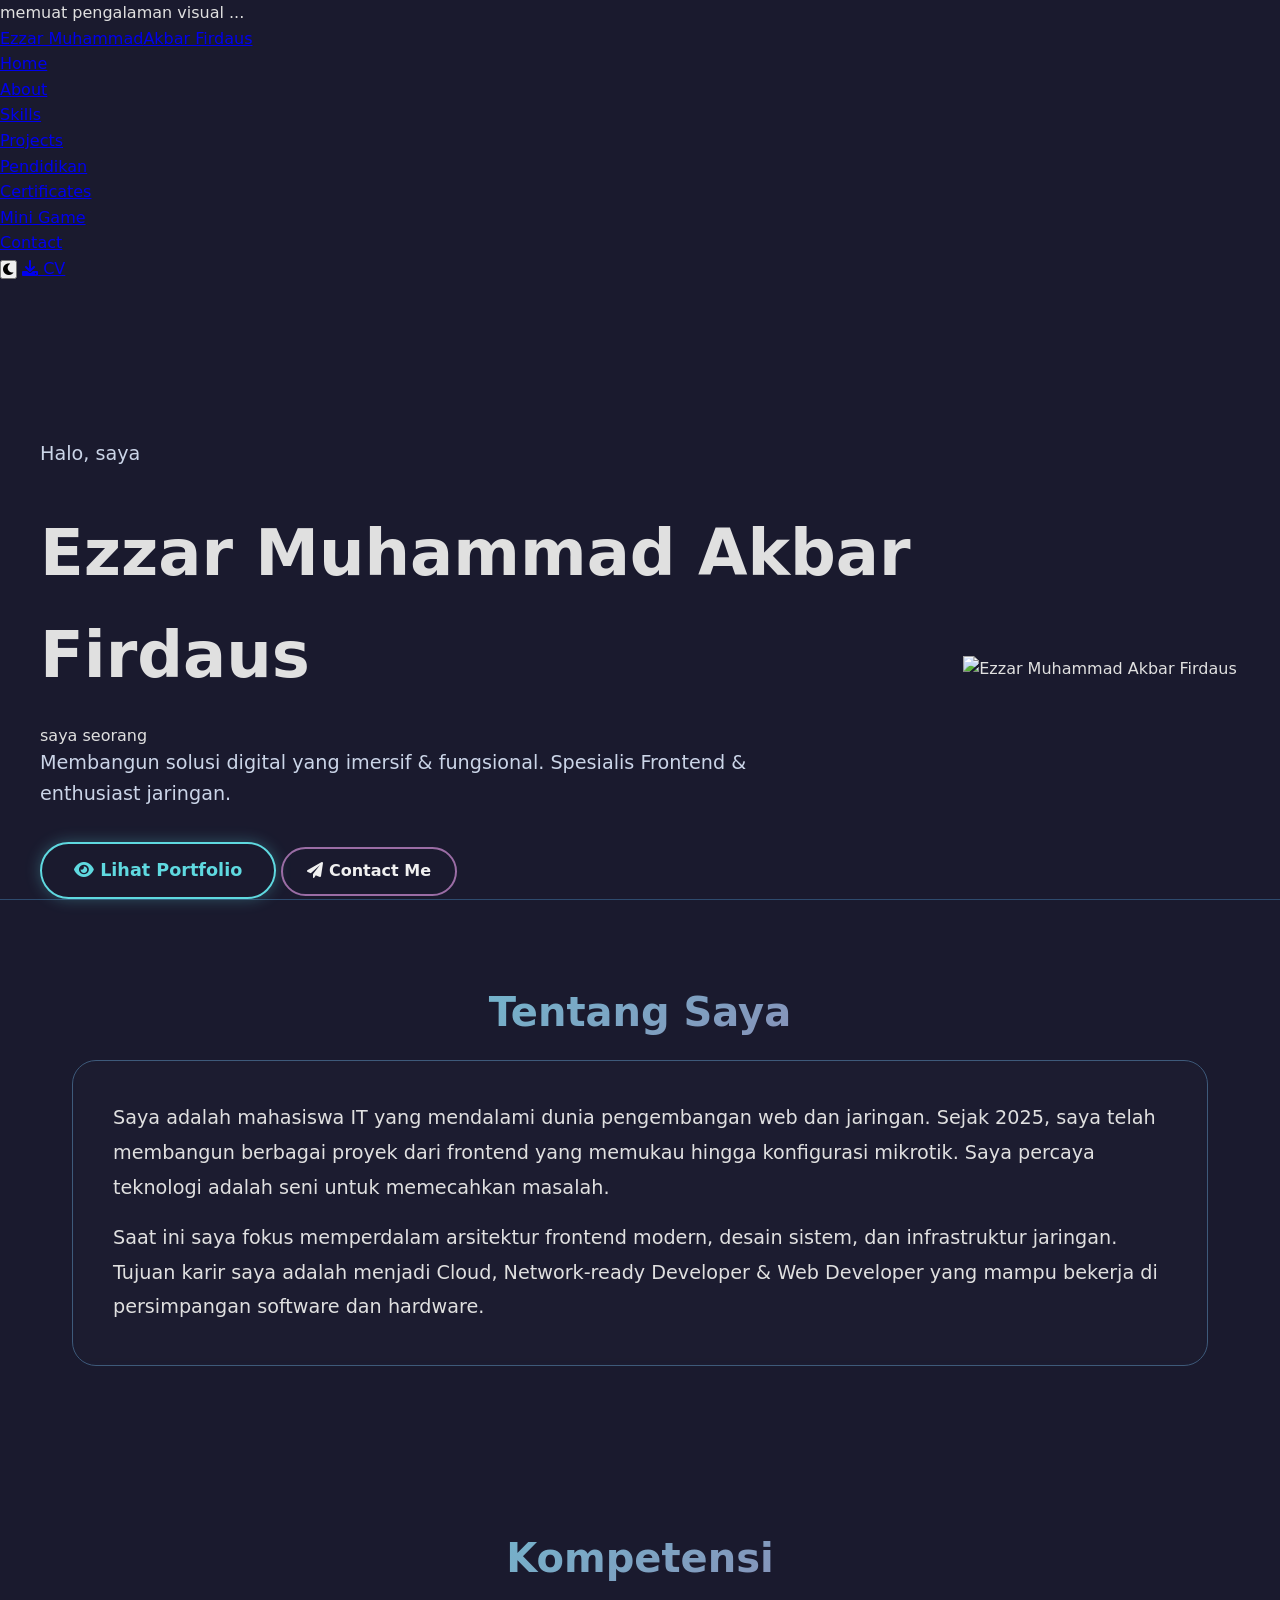
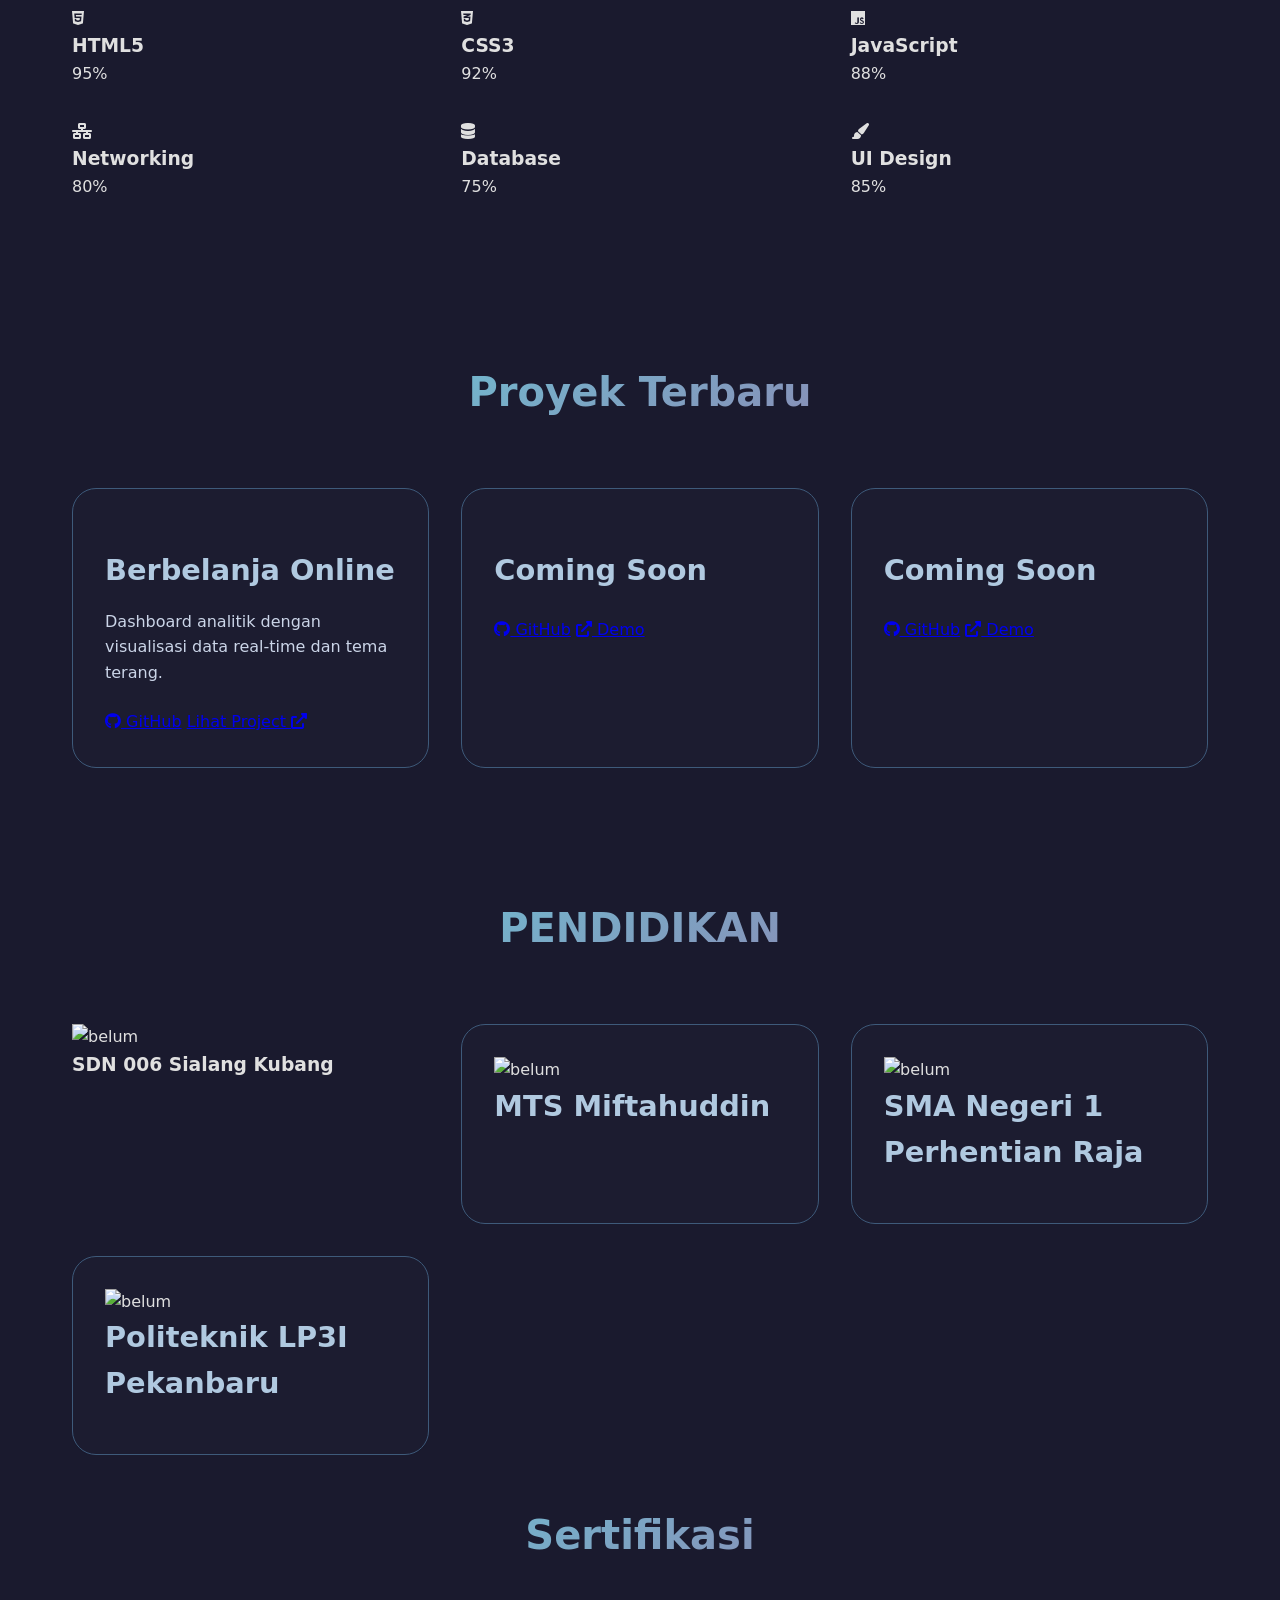
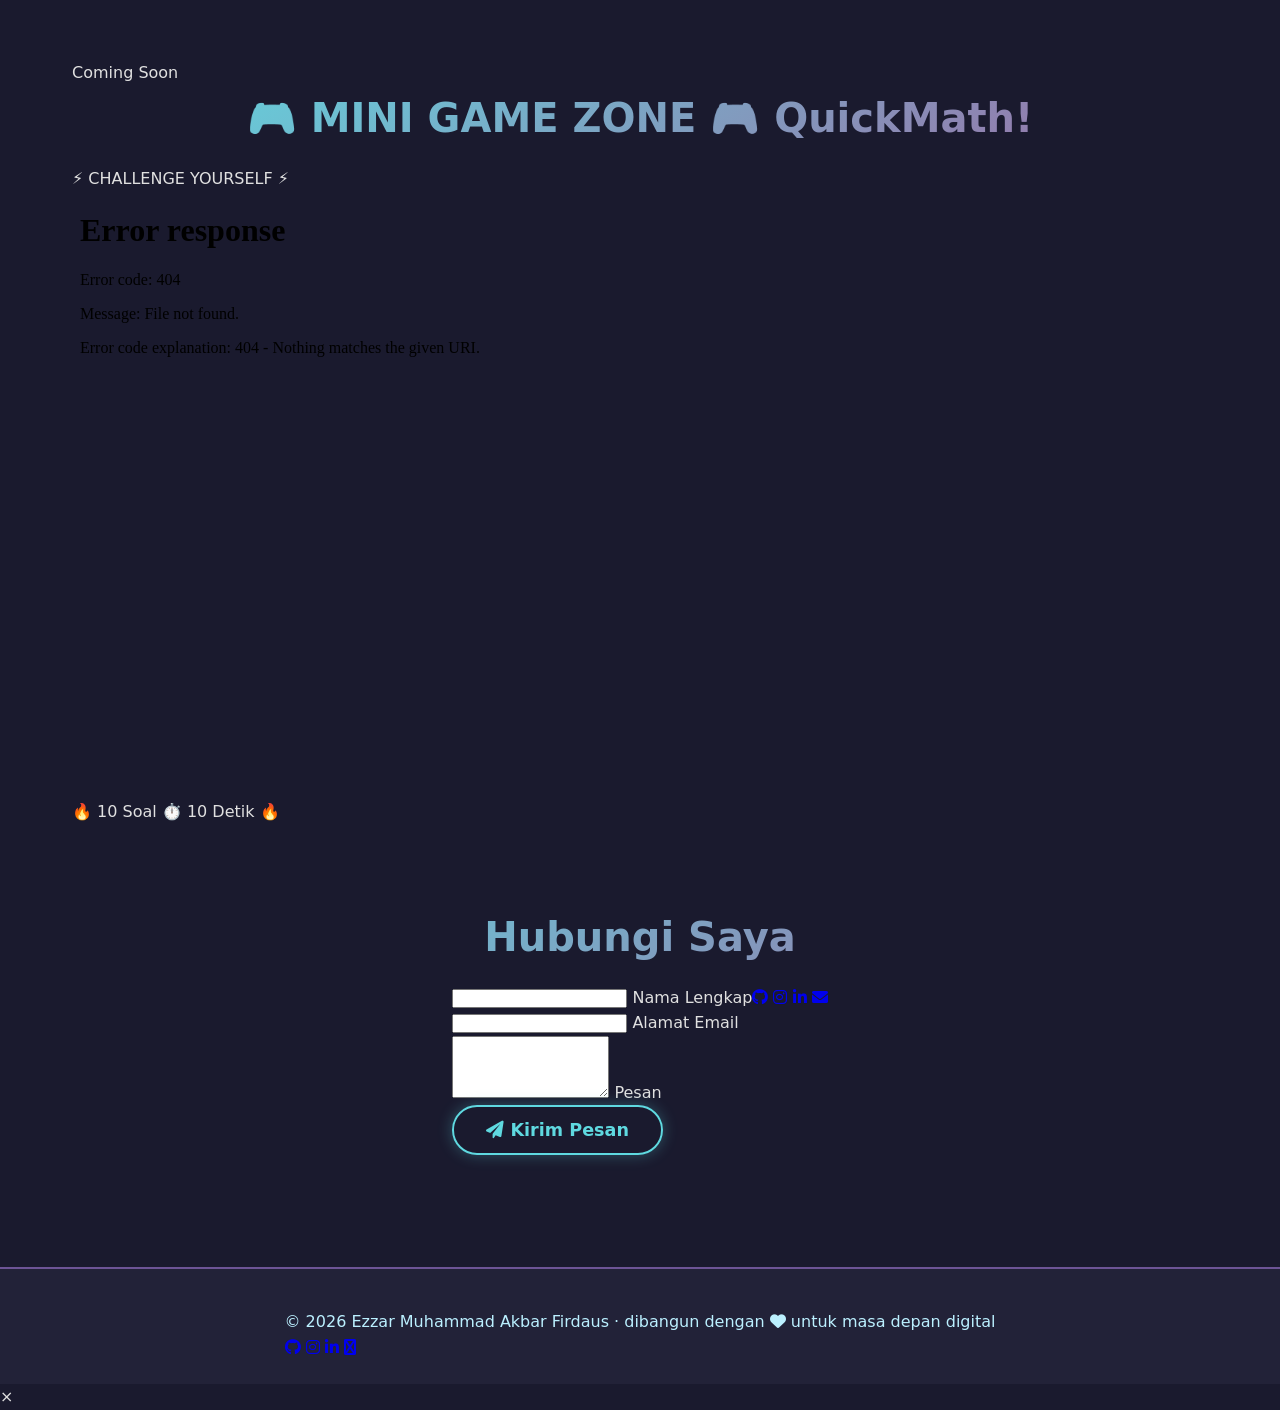
==== commit d8a3d172: "Update index.html" ====
--- a/index.html
+++ b/index.html
@@ -3,255 +3,308 @@
 <head>
     <meta charset="UTF-8">
     <meta name="viewport" content="width=device-width, initial-scale=1.0">
-    <title>Ezzar Muhammad · Portofolio</title>
-    <!-- Font Awesome 5 -->
-    <link rel="stylesheet" href="https://use.fontawesome.com/releases/v5.15.4/css/all.css">
-    <!-- CSS Eksternal -->
+    <title>Ezzar Muhammad · Portfolio 2026</title>
     <link rel="stylesheet" href="style.css">
+    <!-- Font Awesome 6 -->
+    <link rel="stylesheet" href="https://cdnjs.cloudflare.com/ajax/libs/font-awesome/6.0.0-beta3/css/all.min.css">
 </head>
 <body>
-    <!-- NAVBAR (tetap dengan gradasi dan nama) -->
-    <nav class="navbar">
-        <div class="logo">
-            <h2><b>Ezzar Muhammad Akbar Firdaus</b></h2>
+
+    <!-- ========== 1. LOADING SCREEN ========== -->
+    <div id="loading-screen">
+        <div class="loader-content">
+            <div class="logo-loader">
+                <span class="loader-dot"></span>
+                <span class="loader-dot"></span>
+                <span class="loader-dot"></span>
+            </div>
+            <div class="progress-bar">
+                <div class="progress-fill" id="progress-fill"></div>
+            </div>
+            <p class="loader-text">memuat pengalaman visual ...</p>
         </div>
-        <ul class="nav-links">
-            <li><a href="#home">Beranda</a></li>
-            <li><a href="#about">Tentang Saya</a></li>
-            <li><a href="#education">Pendidikan</a></li>
-            <li><a href="#skills">Keahlian</a></li>
-            <li><a href="#hobbies">Hobi</a></li>
-        </ul>
+    </div>
+
+    <!-- ========== 2. NAVBAR ========== -->
+    <nav id="navbar" class="glass-nav">
+        <div class="nav-container">
+            <div class="nav-logo">
+                <a href="#">Ezzar Muhammad<span class="neon-dot">Akbar Firdaus</span></a>
+            </div>
+            <ul class="nav-menu" id="nav-menu">
+                <li><a href="#" class="nav-link active" data-section="home">Home</a></li>
+                <li><a href="#" class="nav-link" data-section="about">About</a></li>
+                <li><a href="#" class="nav-link" data-section="skills">Skills</a></li>
+                <li><a href="#" class="nav-link" data-section="projects">Projects</a></li>
+                <li><a href="#" class="nav-link" data-section="pendidikan">Pendidikan</a></li>
+                <li><a href="#" class="nav-link" data-section="certificates">Certificates</a></li>
+                <li><a href="#" class="nav-link" data-section="mini-game">Mini Game</a></li>
+                <li><a href="#" class="nav-link" data-section="contact">Contact</a></li>
+            </ul>
+            <div class="nav-actions">
+                <button class="theme-toggle" id="theme-toggle" aria-label="Toggle dark/light mode">
+                    <i class="fas fa-moon"></i>
+                </button>
+                <a href="#" class="btn-download" download><i class="fas fa-download"></i> CV</a>
+                <div class="hamburger" id="hamburger">
+                    <span class="bar"></span>
+                    <span class="bar"></span>
+                    <span class="bar"></span>
+                </div>
+            </div>
+        </div>
     </nav>
 
-    <main>
-       <!-- SECTION HERO / BERANDA (dengan foto) -->
-        <section id="home" class="hero">
+    <!-- ========== SECTION CONTAINER ========== -->
+    <div id="section-container">
+        
+        <!-- HOME SECTION -->
+        <section id="home" class="section active-section">
+            <canvas id="particle-canvas"></canvas>
             <div class="hero-container">
                 <div class="hero-text">
-                    <h1>Halo Semua 👋, Saya <span class="highlight">Ezzar Muhammad Akbar Firdaus</span></h1>
-                    <h2>Web Developer</h2>
-                    <p>Portofolio ini menampilkan proyek dan kontribusi saya sebagai pengembang di bidang teknologi.</p>
-                    <a href="#contact" class="btn-primary">Hubungi Saya</a>
-                </div>
-                
-                <!-- FOTO PROFIL - Aktifkan bagian ini dan sesuaikan src dengan lokasi fotomu -->
+                    <p class="greeting">Halo, saya</p>
+                    <h1 class="name">Ezzar Muhammad Akbar Firdaus</h1>
+                    <div class="typed-wrapper">
+                        <span class="static-text">saya seorang </span>
+                        <span id="typed-element"></span>
+                    </div>
+                    <p class="short-bio">Membangun solusi digital yang imersif & fungsional. Spesialis Frontend & enthusiast jaringan.</p>
+                    <div class="hero-buttons">
+                        <a href="#" class="btn-primary" data-section="projects"><i class="fas fa-eye"></i> Lihat Portfolio</a>
+                        <a href="#" class="btn-outline" data-section="contact"><i class="fas fa-paper-plane"></i> Contact Me</a>
+                    </div>
+                </div>
                 <div class="hero-image">
-                    <img src="foto.ezzar.png" alt="Foto Ezzar Muhammad Akbar Firdaus" class="profile-photo">
-                    <!-- Efek bingkai gradient (opsional) -->
-                    <div class="photo-frame"></div>
-                </div>
-            </div>
-        </section>
-
-        <!-- SECTION TENTANG SAYA (optional, bisa diisi nanti) -->
-        <section id="about" class="about">
-            <div class="container">
-                <h2 class="section-title">Tentang Saya</h2>
+                    <div class="profile-glow">
+                        <img src="games/images/foto.ezzar.png" alt="Ezzar Muhammad Akbar Firdaus" class="profile-pic">
+                    </div>
+                </div>
+            </div>
+        </section>
+
+        <!-- ABOUT SECTION -->
+        <section id="about" class="about section">
+            <div class="container">
+                <h2 class="section-title">Tentang Saya <span class="neon-bar"></span></h2>
                 <div class="about-content">
-                    <p>Halo! Saya Ezzar Muhammad Akbar Firdaus, seorang mahasiswa dari LP3I Pekanbaru. Saya memiliki ketertarikan besar dengan pembuatan Website dan berkeinginan menjadi seorang Web Developer.</p>
-                    <p>Saat ini saya sedang mendalami pengembangan web untuk menjadi Front End Developer. Portofolio ini adalah kumpulan proyek yang pernah saya kerjakan untuk mengasah kemampuan.</p>
-                    <p>📧 <strong>Email:</strong> ezzarmuhammadakbarfirdaus@gmail.com</p>
-                    <p>📍 <strong>Domisili:</strong>Pekanbaru,Riau</p>
-                </div>
-            </div>
-        </section>
-
-        <!-- SECTION PENDIDIKAN -->
-        <section id="education" class="education">
-            <div class="container">
-                <h2 class="section-title">Pendidikan</h2>
-                <div class="timeline">
-                    <div class="timeline-item">
-                        <div class="timeline-left">
+                    <p>Saya adalah mahasiswa IT yang mendalami dunia pengembangan web dan jaringan. Sejak 2025, saya telah membangun berbagai proyek dari frontend yang memukau hingga konfigurasi mikrotik. Saya percaya teknologi adalah seni untuk memecahkan masalah.</p>
+                    <p>Saat ini saya fokus memperdalam arsitektur frontend modern, desain sistem, dan infrastruktur jaringan. Tujuan karir saya adalah menjadi Cloud, Network-ready Developer & Web Developer yang mampu bekerja di persimpangan software dan hardware.</p>
+                </div>
+            </div>
+        </section>
+
+        <!-- SKILLS SECTION -->
+        <section id="skills" class="skills section">
+            <div class="container">
+                <h2 class="section-title">Kompetensi <span class="neon-bar"></span></h2>
+                <div class="skills-grid">
+                    <div class="skill-card">
+                        <div class="skill-icon"><i class="fab fa-html5"></i></div>
+                        <h3>HTML5</h3>
+                        <div class="progress-container"><div class="progress-bar" data-width="95">95%</div></div>
+                    </div>
+                    <div class="skill-card">
+                        <div class="skill-icon"><i class="fab fa-css3-alt"></i></div>
+                        <h3>CSS3</h3>
+                        <div class="progress-container"><div class="progress-bar" data-width="92">92%</div></div>
+                    </div>
+                    <div class="skill-card">
+                        <div class="skill-icon"><i class="fab fa-js"></i></div>
+                        <h3>JavaScript</h3>
+                        <div class="progress-container"><div class="progress-bar" data-width="88">88%</div></div>
+                    </div>
+                    <div class="skill-card">
+                        <div class="skill-icon"><i class="fas fa-network-wired"></i></div>
+                        <h3>Networking</h3>
+                        <div class="progress-container"><div class="progress-bar" data-width="80">80%</div></div>
+                    </div>
+                    <div class="skill-card">
+                        <div class="skill-icon"><i class="fas fa-database"></i></div>
+                        <h3>Database</h3>
+                        <div class="progress-container"><div class="progress-bar" data-width="75">75%</div></div>
+                    </div>
+                    <div class="skill-card">
+                        <div class="skill-icon"><i class="fas fa-paint-brush"></i></div>
+                        <h3>UI Design</h3>
+                        <div class="progress-container"><div class="progress-bar" data-width="85">85%</div></div>
+                    </div>
+                </div>
+            </div>
+        </section>
+
+        <!-- PROJECTS SECTION -->
+        <section id="projects" class="projects section">
+            <div class="container">
+                <h2 class="section-title">Proyek Terbaru <span class="neon-bar"></span></h2>
+                <div class="projects-grid">
+                    <div class="project-card tilt-card">
+                        <div class="project-img"><img src="games/images/LogoReizen.png" alt=""></div>
+                        <div class="project-info">
+                            <h3>Berbelanja Online</h3>
+                            <p>Dashboard analitik dengan visualisasi data real-time dan tema terang.</p>
+                            <div class="project-links">
+                                <a href="https://github.com/emafgaming/Shoping" class="btn-small" target="_blank"><i class="fab fa-github"></i> GitHub</a>
+                                <a href="https://emafgaming.github.io/Shoping/" class="btn-small primary" target="_blank">Lihat Project <i class="fas fa-external-link-alt"></i></a>
+                            </div>
+                        </div>
+                    </div>
+                    <div class="project-card tilt-card">
+                        <div class="project-img"><img src="" alt=""></div>
+                        <div class="project-info">
+                            <h3>Coming Soon</h3>
+                            <p></p>
+                            <div class="project-links">
+                                <a href="#" class="btn-small"><i class="fab fa-github"></i> GitHub</a>
+                                <a href="#" class="btn-small primary"><i class="fas fa-external-link-alt"></i> Demo</a>
+                            </div>
+                        </div>
+                    </div>
+                    <div class="project-card tilt-card">
+                        <div class="project-img"><img src="" alt=""></div>
+                        <div class="project-info">
+                            <h3>Coming Soon</h3>
+                            <p></p>
+                            <div class="project-links">
+                                <a href="#" class="btn-small"><i class="fab fa-github"></i> GitHub</a>
+                                <a href="#" class="btn-small primary"><i class="fas fa-external-link-alt"></i> Demo</a>
+                            </div>
+                        </div>
+                    </div>
+                </div>
+            </div>
+        </section>
+
+        
+        <!-- PENDIDIKAN SECTION -->
+        <section id="pendidikan" class="pendidikan section">
+            <div class="container">
+                <h2 class="section-title">PENDIDIKAN <span class="neon-bar"></span></h2>
+                <div class="projects-grid">
+                    <div class="pendidikan-card tilt-card">
+                        <div class="project-img"><img src="https://encrypted-tbn0.gstatic.com/images?q=tbn:ANd9GcSI2ofeAdGnnkEl4-N1Url2D83wKtSwDdYp-Q&s" alt="belum"></div>
+                        <div class="project-info">
+                            <h3>SDN 006 Sialang Kubang</h3>
+                        </div>
+                    </div>
+                    <div class="project-card tilt-card">
+                        <div class="project-img"><img src="https://bekawan.com/wp-content/uploads/2025/07/FB_IMG_1752505302037.jpg" alt="belum"></div>
+                        <div class="project-info">
+                            <h3>MTS Miftahuddin</h3>
+                        </div>
+                    </div>
+                    <div class="project-card tilt-card">
+                        <div class="project-img"><img src="https://bgnnews.co.id/assets/berita/original/81798540076-img_20250523_182451.jpg" alt="belum"></div>
+                        <div class="project-info">
+                            <h3>SMA Negeri 1 Perhentian Raja</h3>
+                        </div>
+                    </div>
+                    <div class="project-card tilt-card">
+                        <div class="project-img"><img src="https://www.lp3ipekanbaru.ac.id/uploads/campus/kampus_lp3i_pku.png" alt="belum"></div>
+                        <div class="project-info">
                             <h3>Politeknik LP3I Pekanbaru</h3>
-                            <span class="timeline-year">2025 - 2028</span>
-                        </div>
-                        <div class="timeline-right">
-                            <h4>D2 Manajemen Informatika</h4>
-                            <p>Mempelajari dasar-dasar pemrograman, algoritma, dan struktur data</p>
-                        </div>
-                    </div>
-                    <div class="timeline-item">
-                        <div class="timeline-left">
-                            <h3>SMA Negeri 1 Perhentian Raja</h3>
-                            <span class="timeline-year">2022 - 2025</span>
-                        </div>
-                        <div class="timeline-right">
-                            <h4>Ilmu Pengetahuan Alam (IPA)</h4>
-                            <p>Lulus dengan nilai yang memuaskan</p>
-                        </div>
-                    </div>
-                </div>
-            </div>
-        </section>
-
-        <!-- SECTION KEAHLIAN -->
-        <section id="skills" class="skills">
-            <div class="container">
-                <h2 class="section-title">Keahlian</h2>
-                <div class="skills-grid">
-                    <div class="skill-category">
-                        <h3><i class="fas fa-code"></i> Bahasa Pemrograman</h3>
-                        <ul>
-                            <li>HTML & CSS (Dasar/Menengah)</li>
-                            <li>JavaScript (Dasar)</li>
-                            <li>[PHP/Python/Java, dll]</li>
-                        </ul>
-                    </div>
-                    <div class="skill-category">
-                        <h3><i class="fas fa-tools"></i> Tools & Framework</h3>
-                        <ul>
-                            <li>Visual Studio Code</li>
-                            <li>Bootstrap/Tailwind</li>
-                            <li>Git/GitHub</li>
-                        </ul>
-                    </div>
-                    <div class="skill-category">
-                        <h3><i class="fas fa-users"></i> Soft Skills</h3>
-                        <ul>
-                            <li>Komunikasi</li>
-                            <li>Kerja Tim</li>
-                            <li>Pemecahan Masalah</li>
-                            <li>Manajemen Waktu</li>
-                        </ul>
-                    </div>
-                </div>
-            </div>
-        </section>
-
-        <!-- SECTION HOBI -->
-        <section id="hobbies" class="hobbies">
-            <div class="container">
-                <h2 class="section-title">Hobi</h2>
-                <div class="hobbies-grid">
-                    <div class="hobby-item">
-                        <i class="fas fa-gamepad"></i>
-                        <p>Bermain Game RPG (untuk relaksasi)</p>
-                    </div>
-                    <div class="hobby-item">
-                        <i class="fas fa-headphones-alt"></i>
-                        <p>Mendengarkan Musik/Podcast</p>
-                    </div>
-                    <div class="hobby-item">
-                        <i class="fas fa-fish"></i>
-                        <p>Memancing</p>
-                    </div>
-                    <div class="hobby-item">
-                        <i class="fas fa-running"></i>
-                        <p>Lari</p>
-                    </div>
-                    <div class="hobby-item">
-                        <i class="fas fa-utensils"></i>
-                        <p>Mencoba Makanan Baru</p>
-                    </div>
-                </div>
-            </div>
-        </section>
-
-        <!-- SECTION PROYEK (seperti di contoh, dengan grid) -->
-        <section id="projects" class="projects">
-            <div class="container">
-                <h2 class="section-title">Project</h2>
-                <p class="section-subtitle">Berikut beberapa project yang pernah / sedang saya kembangkan</p>
-                <div class="projects-grid">
-                    <!-- Card Project 1 (Contoh) -->
-                    <div class="project-card">
-                        <h3>Website Portofolio Pribadi</h3>
-                        <p>Website portofolio responsif yang menampilkan profil, keahlian, dan proyek. Dibangun dengan HTML, CSS, dan JavaScript.</p>
-                        <div class="project-tags">
-                            <span>HTML</span>
-                            <span>CSS</span>
-                            <span>JavaScript</span>
-                        </div>
-                        <a href="#" class="btn-outline" target="_blank">Lihat Project <i class="fas fa-external-link-alt"></i></a>
-                    </div>
-                    <div class="project-card">
-                        <h3>Aplikasi [Nama Aplikasi]</h3>
-                        <p>[Deskripsi singkat aplikasi yang kamu buat atau ingin buat, misal: Aplikasi pencatatan pengeluaran sederhana berbasis web.]</p>
-                        <div class="project-tags">
-                            <span>React</span>
-                            <span>Node.js</span>
-                            <span>MongoDB</span>
-                        </div>
-                        <a href="#" class="btn-outline" target="_blank">Lihat Project <i class="fas fa-external-link-alt"></i></a>
-                    </div>
-                    <div class="project-card">
-                        <h3>[Nama Project Lain]</h3>
-                        <p>[Deskripsi project lainnya. Kamu bisa menambah atau mengurangi jumlah card sesuai kebutuhan.]</p>
-                        <div class="project-tags">
-                            <span>PHP</span>
-                            <span>MySQL</span>
-                        </div>
-                        <a href="#" class="btn-outline" target="_blank">Lihat Project <i class="fas fa-external-link-alt"></i></a>
-                    </div>
-                </div>
-            </div>
-        </section>
-
-        <!-- SECTION KONTAK (di sini sebagai bagian utama, tapi akan ada juga di footer) -->
-        <section id="contact" class="contact">
-            <div class="container">
-                <h2 class="section-title">Hubungi Saya</h2>
-                <p class="section-subtitle">Silakan hubungi saya melalui email atau media sosial di bawah ini</p>
+                        </div>
+                    </div>
+                </div>
+            </div>
+        </section>
+
+        <!-- CERTIFICATES SECTION -->
+        <section id="certificates" class="certificates section">
+            <div class="container">
+                <h2 class="section-title">Sertifikasi <span class="neon-bar"></span></h2>
+                <div class="certs-grid">
+                    <div class="cert-card"><img src="games/images/serti1.jpeg" alt="" class="cert-img"></div>
+                    <div class="cert-card"><img src="games/images/serti2.jpeg" alt="" class="cert-img"></div>
+                    <div class="cert-card"><img src="games/images/serti3.jpeg" alt="" class="cert-img"></div>
+                    <div class="cert-card"><img src="" alt="" class="cert-img">Coming Soon</div>
+                </div>
+            </div>
+        </section>
+
+        <!-- MINI GAME SECTION -->
+        <section id="mini-game" class="game-section section">
+            <div class="container">
+                <h2 class="section-title">
+                    <span class="game-badge">🎮 MINI GAME ZONE 🎮</span>
+                    QuickMath! <span class="neon-bar"></span>
+                </h2>
+                <div class="game-container">
+                    <div class="game-wrapper">
+                        <div class="game-header-decor">
+                            <span class="decor-left">⚡</span>
+                            <span class="decor-text">CHALLENGE YOURSELF</span>
+                            <span class="decor-right">⚡</span>
+                        </div>
+                        <iframe src="games/quickmath.html" frameborder="0" 
+                                style="width: 100%; height: 600px; border-radius: 30px; background: transparent;" 
+                                loading="lazy" id="game-iframe">
+                        </iframe>
+                        <div class="game-footer-decor">
+                            <span class="decor-item">🔥</span>
+                            <span class="decor-item">10 Soal</span>
+                            <span class="decor-item">⏱️ 10 Detik</span>
+                            <span class="decor-item">🔥</span>
+                        </div>
+                    </div>
+                </div>
+            </div>
+        </section>
+
+        <!-- CONTACT SECTION -->
+        <section id="contact" class="contact section">
+            <div class="container">
+                <h2 class="section-title">Hubungi Saya <span class="neon-bar"></span></h2>
                 <div class="contact-content">
-                    <div class="contact-info">
-                        <div class="contact-item">
-                            <i class="fas fa-envelope"></i>
-                            <p><strong>Email:</strong> <a href="mailto:ezzarmuhammadakbarfirdaus@gmail.com">ezzarmuhammadakbarfirdaus@gmail.com</a></p>
-                        </div>
-                        <div class="contact-item">
-                            <i class="fab fa-linkedin"></i>
-                            <p><strong>LinkedIn:</strong> <a href="https://www.linkedin.com/in/ezzar-muhammad-akbar-firdaus-51492537a/" target="Ezzar-Muhammad-Akbar-Firdaus">Ezzar-Muhammad-Akbar-Firdaus</a></p>
-                        </div>
-                        <div class="contact-item">
-                            <i class="fab fa-github"></i>
-                            <p><strong>GitHub:</strong> <a href="https://github.com/EzzarMuhammadAkbarFirsaus" target="github.com/EzzarMuhammadAkbarFirsaus">github.com/EzzarMuhammadAkbarFirsaus</a></p>
-                        </div>
-                        <div class="contact-item">
-                            <i class="fab fa-instagram"></i>
-                            <p><strong>Instagram:</strong> <a href="https://www.instagram.com/ezzar_maf/" target="@ezzar_maf">@ezzarmaf</a></p>
-                        </div>
-                    </div>
-                    <!-- Bisa tambahkan form kontak sederhana jika mau -->
-                </div>
-            </div>
-        </section>
-    </main>
-
-    <!-- FOOTER (dengan kontak dan menu) -->
-    <footer class="footer" id="footer-contact">
-        <ul class="footer-links">
-            <li><a href="#contact">Kontak</a></li>
-            <li><a href="#about">Tentang</a></li>
-            <li><a href="#education">Pendidikan</a></li>
-            <li><a href="#skills">Keahlian</a></li>
-            <li><a href="#hobbies">Hobi</a></li>
-            <li><a href="#home">Beranda</a></li>
-        </ul>
-
-        <div class="social-icons">
-            <a href="mailto:ezzarmuhammadakbarfirdaus@gmail.com" aria-label="email"><i class="far fa-envelope"></i></a>
-            <a href="https://www.linkedin.com/in/ezzar-muhammad-akbar-firdaus-51492537a/" target="_blank" aria-label="linkedin"><i class="fab fa-linkedin-in"></i></a>
-            <a href="https://github.com/EzzarMuhammadAkbarFirsaus" target="_blank" aria-label="github"><i class="fab fa-github"></i></a>
-            <a href="https://www.instagram.com/ezzar_maf/" target="_blank" aria-label="instagram"><i class="fab fa-instagram"></i></a>
-        </div>
-
-        <div class="copyright">
-            © 2025 Ezzar Muhammad Akbar Firdaus. Dibuat dengan <i class="fas fa-heart" style="color: #ff6b9d;"></i> untuk portofolio.
+
+                    <form id="contact-form" class="contact-form" action="https://formspree.io/f/xvzwzbeg" method="POST">
+                        <div class="input-group">
+                            <input type="text" id="name" name="name" required placeholder=" " />
+                            <label for="name">Nama Lengkap</label>
+                        </div>
+                        <div class="input-group">
+                            <input type="email" id="email" name="email" required placeholder=" " />
+                            <label for="email">Alamat Email</label>
+                        </div>
+                        <div class="input-group">
+                            <textarea id="message" name="message" rows="4" required placeholder=" "></textarea>
+                            <label for="message">Pesan</label>
+                        </div>
+                        <button type="submit" class="btn-primary full-width"><i class="fas fa-paper-plane"></i> Kirim Pesan</button>
+                    </form>
+                    <div class="social-links">
+                        <a href="https://github.com/emafgaming" class="social-icon"><i class="fab fa-github"></i></a>
+                        <a href="https://www.instagram.com/ezzar_maf/" class="social-icon"><i class="fab fa-instagram"></i></a>
+                        <a href="https://www.linkedin.com/in/ezzar-muhammad-akbar-firdaus-51492537a/" class="social-icon"><i class="fab fa-linkedin-in"></i></a>
+                        <a href="mailto:ezzarmuhammadakbarfirdaus@gmail.com" aria-label="email" class="social-icon"><i class="fas fa-envelope"></i></a>
+                    </div>
+                </div>
+            </div>
+        </section>
+    </div>
+
+    <!-- FOOTER -->
+    <footer class="footer">
+        <div class="container">
+            <p>© 2026 Ezzar Muhammad Akbar Firdaus · dibangun dengan <i class="fas fa-heart" style="color: var(--neon);"></i> untuk masa depan digital</p>
+            <div class="footer-social">
+                <a href="https://github.com/emafgaming"><i class="fab fa-github"></i></a>
+                <a href="https://www.instagram.com/ezzar_maf/"><i class="fab fa-instagram"></i></a>
+                <a href="https://www.linkedin.com/in/ezzar-muhammad-akbar-firdaus-51492537a/"><i class="fab fa-linkedin-in"></i></a>
+                <a href="mailto:ezzarmuhammadakbarfirdaus@gmail.com"><i class="fab fa-envelope"></i></a>
+            </div>
         </div>
     </footer>
 
-    <!-- Smooth scroll sederhana (opsional) -->
-    <script>
-        document.querySelectorAll('a[href^="#"]').forEach(anchor => {
-            anchor.addEventListener('click', function (e) {
-                e.preventDefault();
-                document.querySelector(this.getAttribute('href')).scrollIntoView({
-                    behavior: 'smooth'
-                });
-            });
-        });
-    </script>
+    <!-- MODAL SERTIFIKAT -->
+    <div id="cert-modal" class="modal">
+        <span class="close-modal">&times;</span>
+        <img class="modal-content" id="modal-img">
+    </div>
+
+    <!-- KURSOR KUSTOM -->
+    <div class="custom-cursor"></div>
+
+    <script src="script.js"></script>
 </body>
 </html>
--- a/style.css
+++ b/style.css
@@ -10,8 +10,8 @@
   }
   
   body {
-    background-color: #000000;
-    color: #f0f0f0;
+    background-color: #1a1a2e; /* lebih lembut dari hitam pekat */
+    color: #e0e0e0; /* putih lebih redup */
     line-height: 1.6;
   }
   
@@ -22,20 +22,20 @@
     padding: 0 2rem;
   }
   
-  /* NAVBAR GRADIENT (sama seperti sebelumnya) */
+  /* NAVBAR GRADIENT (lembut) */
   .navbar {
     background: linear-gradient(145deg, 
-      #00ffff 0%,        /* aqua */
-      #00008b 35%,       /* darkblue */
-      #800080 70%,       /* purple */
-      #000000 100%);     /* black */
+      #5fd9e0 0%,        /* aqua lembut */
+      #4b6b9c 35%,       /* biru lembut */
+      #9b6da58 70%,      /* ungu lembut */
+      #2a2a3a 100%);     /* abu-abu gelap */
     padding: 1rem 2rem;
     display: flex;
     flex-wrap: wrap;
     align-items: center;
     justify-content: space-between;
-    border-bottom: 2px solid #00ffff80;
-    box-shadow: 0 8px 20px rgba(0,255,255,0.2);
+    border-bottom: 2px solid #5fd9e080;
+    box-shadow: 0 8px 20px rgba(95, 217, 224, 0.2);
     position: sticky;
     top: 0;
     z-index: 100;
@@ -45,11 +45,11 @@
     font-size: 1.8rem;
     font-weight: 600;
     letter-spacing: 1px;
-    background: linear-gradient(130deg, #fff, #ffe6ff);
+    background: linear-gradient(130deg, #f0f0f0, #f0d0ff);
     -webkit-background-clip: text;
     background-clip: text;
     color: transparent;
-    text-shadow: 0 0 8px cyan;
+    text-shadow: 0 0 8px #5fd9e0;
   }
   
   .hero-image {
@@ -67,10 +67,10 @@
     height: auto;
     border-radius: 30% 70% 70% 30% / 30% 30% 70% 70%; /* Bentuk abstrak biar keren */
     border: 4px solid transparent;
-    background: linear-gradient(145deg, #00ffff, #8a2be2, #ff00ff) border-box;
+    background: linear-gradient(145deg, #5fd9e0, #9b6da5, #d4a0d4) border-box;
     -webkit-mask-composite: xor;
     mask-composite: exclude;
-    box-shadow: 0 0 30px rgba(0, 255, 255, 0.5);
+    box-shadow: 0 0 30px rgba(95, 217, 224, 0.5);
     transition: all 0.3s ease;
     object-fit: cover;
     aspect-ratio: 1/1;
@@ -78,7 +78,7 @@
 
   .profile-photo:hover {
     transform: scale(1.02);
-    box-shadow: 0 0 50px cyan, 0 0 100px rgba(138, 43, 226, 0.6);
+    box-shadow: 0 0 50px #5fd9e0, 0 0 100px rgba(155, 109, 165, 0.6);
     border-radius: 60% 40% 40% 60% / 60% 60% 40% 40%; /* Berubah saat hover */
   }
 
@@ -88,7 +88,7 @@
     max-width: 400px;
     height: 100%;
     max-height: 400px;
-    background: linear-gradient(145deg, #00ffff, #8a2be2, #ff00ff);
+    background: linear-gradient(145deg, #5fd9e0, #9b6da5, #d4a0d4);
     border-radius: 30% 70% 70% 30% / 30% 30% 70% 70%;
     filter: blur(20px);
     opacity: 0.3;
@@ -106,7 +106,7 @@
     text-decoration: none;
     font-size: 1.2rem;
     font-weight: 600;
-    color: white;
+    color: #f0f0f0;
     text-shadow: 0 2px 5px rgba(0,0,0,0.6);
     padding: 0.4rem 0.2rem;
     transition: all 0.25s;
@@ -114,9 +114,9 @@
   }
   
   .nav-links li a:hover {
-    border-bottom-color: #00ffff;
-    color: #00ffff;
-    text-shadow: 0 0 15px cyan, 0 0 30px blue;
+    border-bottom-color: #5fd9e0;
+    color: #5fd9e0;
+    text-shadow: 0 0 15px #5fd9e0, 0 0 30px #7a9ed4;
     transform: translateY(-2px);
   }
   
@@ -126,7 +126,7 @@
     font-weight: 700;
     margin-bottom: 1rem;
     text-align: center;
-    background: linear-gradient(145deg, #00ffff, #8a2be2);
+    background: linear-gradient(145deg, #5fd9e0, #9b6da5);
     -webkit-background-clip: text;
     background-clip: text;
     color: transparent;
@@ -136,7 +136,7 @@
   
   .section-subtitle {
     text-align: center;
-    color: #aaddff;
+    color: #b0c9e0;
     margin-bottom: 3rem;
     font-size: 1.2rem;
   }
@@ -147,7 +147,7 @@
     display: flex;
     align-items: center;
     padding: 4rem 2rem;
-    background: radial-gradient(circle at 10% 20%, rgba(0, 255, 255, 0.05), transparent 30%);
+    background: radial-gradient(circle at 10% 20%, rgba(95, 217, 224, 0.05), transparent 30%);
   }
   
   .hero-container {
@@ -164,7 +164,7 @@
   }
   
   .hero-text .highlight {
-    background: linear-gradient(145deg, #00ffff, #8a2be2, #ff00ff);
+    background: linear-gradient(145deg, #5fd9e0, #9b6da5, #d4a0d4);
     -webkit-background-clip: text;
     background-clip: text;
     color: transparent;
@@ -173,7 +173,7 @@
   .hero-text h2 {
     font-size: 1.8rem;
     font-weight: 400;
-    color: #b0e0ff;
+    color: #b0c9e0;
     margin-bottom: 1.5rem;
   }
   
@@ -181,40 +181,40 @@
     font-size: 1.2rem;
     max-width: 800px;
     margin-bottom: 2rem;
-    color: #d0d0ff;
+    color: #cbd5e8;
   }
   
   .btn-primary {
     display: inline-block;
     background: transparent;
-    border: 2px solid #00ffff;
-    color: #00ffff;
+    border: 2px solid #5fd9e0;
+    color: #5fd9e0;
     padding: 0.8rem 2rem;
     border-radius: 50px;
     font-size: 1.1rem;
     font-weight: 600;
     text-decoration: none;
     transition: all 0.3s;
-    box-shadow: 0 0 15px rgba(0, 255, 255, 0.3);
+    box-shadow: 0 0 15px rgba(95, 217, 224, 0.3);
   }
   
   .btn-primary:hover {
-    background: #00ffff;
-    color: #000;
-    box-shadow: 0 0 30px cyan;
+    background: #5fd9e0;
+    color: #1a1a2e;
+    box-shadow: 0 0 30px #5fd9e0;
     transform: scale(1.05);
   }
   
   /* ABOUT SECTION */
   .about {
     padding: 5rem 0;
-    border-top: 1px solid #1e3a5f;
+    border-top: 1px solid #2e4b6e;
   }
   
   .about-content {
-    background: rgba(10, 10, 30, 0.5);
+    background: rgba(30, 30, 50, 0.5);
     backdrop-filter: blur(3px);
-    border: 1px solid #2e4b6e;
+    border: 1px solid #3e5a7a;
     border-radius: 24px;
     padding: 2.5rem;
     font-size: 1.2rem;
@@ -232,7 +232,7 @@
   /* PENDIDIKAN (Timeline style) */
   .education {
     padding: 5rem 0;
-    background: rgba(0, 0, 20, 0.3);
+    background: rgba(20, 20, 40, 0.3);
   }
   
   .timeline {
@@ -245,11 +245,11 @@
     display: flex;
     flex-wrap: wrap;
     gap: 2rem;
-    background: rgba(15, 15, 35, 0.7);
+    background: rgba(35, 35, 55, 0.7);
     border-radius: 20px;
     padding: 2rem;
-    border-left: 5px solid #00ffff;
-    box-shadow: 0 10px 30px rgba(0, 255, 255, 0.1);
+    border-left: 5px solid #5fd9e0;
+    box-shadow: 0 10px 30px rgba(95, 217, 224, 0.1);
   }
   
   .timeline-left {
@@ -258,18 +258,18 @@
   
   .timeline-left h3 {
     font-size: 1.5rem;
-    color: #b0e0ff;
+    color: #b0c9e0;
     margin-bottom: 0.5rem;
   }
   
   .timeline-year {
     display: inline-block;
-    background: #1e2a4a;
+    background: #2e3f5a;
     padding: 0.3rem 1rem;
     border-radius: 30px;
-    color: #00ffff;
+    color: #5fd9e0;
     font-weight: 600;
-    border: 1px solid cyan;
+    border: 1px solid #5fd9e0;
   }
   
   .timeline-right {
@@ -278,12 +278,12 @@
   
   .timeline-right h4 {
     font-size: 1.4rem;
-    color: #fff;
+    color: #f0f0f0;
     margin-bottom: 0.5rem;
   }
   
   .timeline-right p {
-    color: #c0d0ff;
+    color: #cbd5e8;
   }
   
   /* KEAHLIAN */
@@ -298,8 +298,8 @@
   }
   
   .skill-category {
-    background: rgba(15, 15, 35, 0.7);
-    border: 1px solid #2e4b6e;
+    background: rgba(35, 35, 55, 0.7);
+    border: 1px solid #3e5a7a;
     border-radius: 24px;
     padding: 2rem;
     transition: transform 0.3s;
@@ -307,8 +307,8 @@
   
   .skill-category:hover {
     transform: translateY(-10px);
-    box-shadow: 0 20px 30px rgba(0, 255, 255, 0.2);
-    border-color: cyan;
+    box-shadow: 0 20px 30px rgba(95, 217, 224, 0.2);
+    border-color: #5fd9e0;
   }
   
   .skill-category h3 {
@@ -317,7 +317,7 @@
     display: flex;
     align-items: center;
     gap: 0.8rem;
-    color: #00ffff;
+    color: #5fd9e0;
   }
   
   .skill-category ul {
@@ -326,7 +326,7 @@
   
   .skill-category li {
     padding: 0.5rem 0;
-    border-bottom: 1px solid #1e3a5f;
+    border-bottom: 1px solid #2e4b6e;
     color: #d0e0ff;
     font-size: 1.1rem;
   }
@@ -338,7 +338,7 @@
   /* HOBI */
   .hobbies {
     padding: 5rem 0;
-    background: rgba(0, 0, 20, 0.3);
+    background: rgba(20, 20, 40, 0.3);
   }
   
   .hobbies-grid {
@@ -348,8 +348,8 @@
   }
   
   .hobby-item {
-    background: linear-gradient(145deg, #0b0b1b, #020212);
-    border: 1px solid #4b0082;
+    background: linear-gradient(145deg, #24243a, #1a1a30);
+    border: 1px solid #6d5496;
     border-radius: 20px;
     padding: 2rem 1.5rem;
     text-align: center;
@@ -359,13 +359,13 @@
   
   .hobby-item:hover {
     transform: scale(1.05);
-    border-color: cyan;
-    box-shadow: 0 0 30px cyan;
+    border-color: #5fd9e0;
+    box-shadow: 0 0 30px #5fd9e0;
   }
   
   .hobby-item i {
     font-size: 3rem;
-    color: #00ffff;
+    color: #5fd9e0;
     margin-bottom: 1rem;
   }
   
@@ -387,9 +387,9 @@
   }
   
   .project-card {
-    background: rgba(10, 10, 30, 0.7);
+    background: rgba(30, 30, 50, 0.7);
     backdrop-filter: blur(3px);
-    border: 1px solid #2e4b6e;
+    border: 1px solid #3e5a7a;
     border-radius: 24px;
     padding: 2rem;
     transition: all 0.3s;
@@ -399,18 +399,18 @@
   
   .project-card:hover {
     transform: translateY(-10px);
-    border-color: cyan;
-    box-shadow: 0 20px 40px rgba(0, 255, 255, 0.2);
+    border-color: #5fd9e0;
+    box-shadow: 0 20px 40px rgba(95, 217, 224, 0.2);
   }
   
   .project-card h3 {
     font-size: 1.8rem;
     margin-bottom: 1rem;
-    color: #b0e0ff;
+    color: #b0c9e0;
   }
   
   .project-card p {
-    color: #c0d0ff;
+    color: #cbd5e8;
     margin-bottom: 1.5rem;
     flex-grow: 1;
   }
@@ -423,21 +423,21 @@
   }
   
   .project-tags span {
-    background: #1e2a4a;
+    background: #2e3f5a;
     padding: 0.3rem 1rem;
     border-radius: 50px;
     font-size: 0.9rem;
     font-weight: 600;
-    color: #00ffff;
-    border: 1px solid #4b0082;
+    color: #5fd9e0;
+    border: 1px solid #6d5496;
   }
   
   .btn-outline {
     display: inline-block;
     padding: 0.6rem 1.5rem;
-    border: 2px solid #8a2be2;
+    border: 2px solid #9b6da5;
     border-radius: 50px;
-    color: #fff;
+    color: #f0f0f0;
     text-decoration: none;
     font-weight: 600;
     transition: all 0.3s;
@@ -445,22 +445,22 @@
   }
   
   .btn-outline:hover {
-    background: #8a2be2;
-    color: #000;
-    box-shadow: 0 0 20px blueviolet;
+    background: #9b6da5;
+    color: #1a1a2e;
+    box-shadow: 0 0 20px #9b6da5;
   }
   
   .projects-note {
     text-align: center;
     font-style: italic;
-    color: #6c8c9c;
+    color: #7a8f9f;
     margin-top: 2rem;
   }
   
   /* BLOG */
   .blog {
     padding: 5rem 0;
-    background: rgba(0, 0, 20, 0.3);
+    background: rgba(20, 20, 40, 0.3);
   }
   
   .blog-grid {
@@ -470,22 +470,22 @@
   }
   
   .blog-card {
-    background: rgba(15, 15, 35, 0.7);
-    border: 1px solid #2e4b6e;
+    background: rgba(35, 35, 55, 0.7);
+    border: 1px solid #3e5a7a;
     border-radius: 24px;
     padding: 2rem;
     transition: all 0.3s;
   }
   
   .blog-card:hover {
-    border-color: cyan;
-    box-shadow: 0 0 30px rgba(0, 255, 255, 0.3);
+    border-color: #5fd9e0;
+    box-shadow: 0 0 30px rgba(95, 217, 224, 0.3);
   }
   
   .blog-card h3 {
     font-size: 1.6rem;
     margin-bottom: 0.5rem;
-    color: #b0e0ff;
+    color: #b0c9e0;
   }
   
   .blog-meta {
@@ -495,12 +495,12 @@
   }
   
   .blog-card p {
-    color: #c0d0ff;
+    color: #cbd5e8;
     margin-bottom: 1.5rem;
   }
   
   .blog-link {
-    color: #00ffff;
+    color: #5fd9e0;
     text-decoration: none;
     font-weight: 600;
     display: inline-flex;
@@ -511,7 +511,7 @@
   
   .blog-link:hover {
     gap: 0.8rem;
-    text-shadow: 0 0 10px cyan;
+    text-shadow: 0 0 10px #5fd9e0;
   }
   
   /* CONTACT */
@@ -525,8 +525,8 @@
   }
   
   .contact-info {
-    background: rgba(10, 10, 30, 0.7);
-    border: 1px solid #2e4b6e;
+    background: rgba(30, 30, 50, 0.7);
+    border: 1px solid #3e5a7a;
     border-radius: 32px;
     padding: 3rem;
     width: fit-content;
@@ -542,7 +542,7 @@
   
   .contact-item i {
     font-size: 2rem;
-    color: #00ffff;
+    color: #5fd9e0;
     width: 2.5rem;
     text-align: center;
   }
@@ -552,20 +552,20 @@
   }
   
   .contact-item a {
-    color: #b0e0ff;
+    color: #b0c9e0;
     text-decoration: none;
     transition: color 0.3s;
   }
   
   .contact-item a:hover {
-    color: #00ffff;
+    color: #5fd9e0;
     text-decoration: underline;
   }
   
   /* FOOTER */
   .footer {
-    background: #020617;
-    border-top: 2px solid #4b0082;
+    background: #222238;
+    border-top: 2px solid #6d5496;
     padding: 2.5rem 2rem 1.5rem;
     margin-top: 2rem;
     display: flex;
@@ -593,8 +593,8 @@
   }
   
   .footer-links li a:hover {
-    border-bottom-color: aqua;
-    color: aqua;
+    border-bottom-color: #5fd9e0;
+    color: #5fd9e0;
   }
   
   .social-icons {
@@ -609,9 +609,9 @@
   }
   
   .social-icons a:hover {
-    color: cyan;
+    color: #5fd9e0;
     transform: scale(1.15);
-    text-shadow: 0 0 15px blue;
+    text-shadow: 0 0 15px #7a9ed4;
   }
   
   .copyright {
@@ -621,11 +621,11 @@
     text-align: center;
     margin-top: 2rem;
     padding-top: 1rem;
-    border-top: 1px solid #1e3a5f;
+    border-top: 1px solid #2e4b6e;
   }
   
   .copyright i {
-    color: #ff6b9d;
+    color: #ff9eb5;
   }
   
   /* RESPONSIVE */
@@ -712,4 +712,4 @@
     .profile-photo {
         max-width: 300px;
     }
-}+}
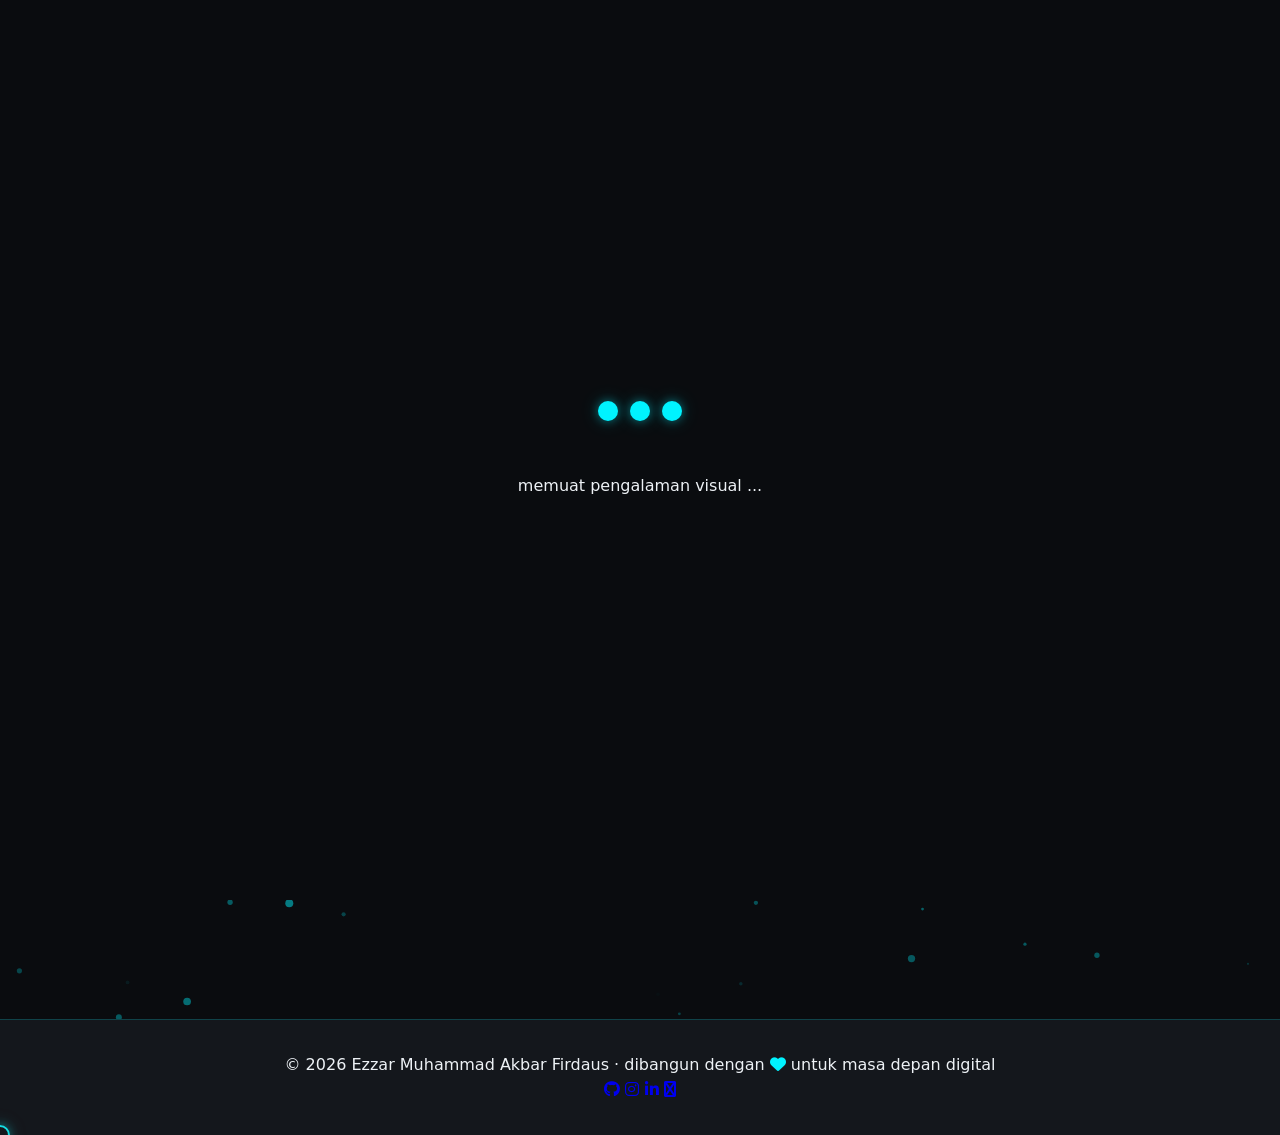
==== commit 5584ac70: "Update fmt.Println to print 'Goodbye World'" ====
--- a/index.html
+++ b/index.html
@@ -214,9 +214,9 @@
             <div class="container">
                 <h2 class="section-title">Sertifikasi <span class="neon-bar"></span></h2>
                 <div class="certs-grid">
-                    <div class="cert-card"><img src="games/images/serti1.jpeg" alt="" class="cert-img"></div>
-                    <div class="cert-card"><img src="games/images/serti2.jpeg" alt="" class="cert-img"></div>
-                    <div class="cert-card"><img src="games/images/serti3.jpeg" alt="" class="cert-img"></div>
+                    <div class="cert-card"><img src="serti1.jpeg" alt="" class="cert-img"></div>
+                    <div class="cert-card"><img src="serti2.jpeg" alt="" class="cert-img"></div>
+                    <div class="cert-card"><img src="serti3.jpeg" alt="" class="cert-img"></div>
                     <div class="cert-card"><img src="" alt="" class="cert-img">Coming Soon</div>
                 </div>
             </div>
@@ -308,3 +308,4 @@
     <script src="script.js"></script>
 </body>
 </html>
+
--- a/style.css
+++ b/style.css
@@ -1,715 +1,977 @@
+/* ===== style.css ===== */
+:root {
+    --bg: #0a0c0f;
+    --surface: #14171c;
+    --text: #eef2f6;
+    --text-muted: #a0a8b5;
+    --neon: #00f3ff;
+    --neon-glow: 0 0 10px #00f3ff66, 0 0 20px #00f3ff33;
+    --grad-1: linear-gradient(145deg, #1f2a3a, #0f1a2f);
+    --grad-2: linear-gradient(45deg, #00f3ff, #a020f0);
+    --shadow: 0 8px 32px rgba(0, 0, 0, 0.4);
+    --glass-bg: rgba(20, 30, 45, 0.6);
+    --border-glow: 1px solid rgba(0, 243, 255, 0.2);
+}
+
+.light-mode {
+    --bg: #eef2f6;
+    --surface: #ffffff;
+    --text: #121212;
+    --text-muted: #2c3e50;
+    --neon: #0066cc;
+    --neon-glow: 0 0 10px #0066cc66;
+    --grad-1: linear-gradient(145deg, #d9e2ef, #b0c4de);
+    --glass-bg: rgba(255, 255, 255, 0.7);
+    --border-glow: 1px solid #0066cc30;
+}
+
 * {
     margin: 0;
     padding: 0;
     box-sizing: border-box;
-    font-family: 'Segoe UI', Roboto, system-ui, sans-serif;
-  }
-  
-  html {
+    font-family: 'Inter', system-ui, -apple-system, sans-serif;
     scroll-behavior: smooth;
-  }
-  
-  body {
-    background-color: #1a1a2e; /* lebih lembut dari hitam pekat */
-    color: #e0e0e0; /* putih lebih redup */
+}
+
+body {
+    background-color: var(--bg);
+    color: var(--text);
     line-height: 1.6;
-  }
-  
-  /* Container untuk konsistensi lebar */
-  .container {
-    max-width: 1200px;
-    margin: 0 auto;
-    padding: 0 2rem;
-  }
-  
-  /* NAVBAR GRADIENT (lembut) */
-  .navbar {
-    background: linear-gradient(145deg, 
-      #5fd9e0 0%,        /* aqua lembut */
-      #4b6b9c 35%,       /* biru lembut */
-      #9b6da58 70%,      /* ungu lembut */
-      #2a2a3a 100%);     /* abu-abu gelap */
-    padding: 1rem 2rem;
-    display: flex;
-    flex-wrap: wrap;
-    align-items: center;
-    justify-content: space-between;
-    border-bottom: 2px solid #5fd9e080;
-    box-shadow: 0 8px 20px rgba(95, 217, 224, 0.2);
+    transition: background-color 0.3s, color 0.3s;
+    overflow-x: hidden;
+    cursor: none;
+}
+
+/* ===== CUSTOM CURSOR ===== */
+.custom-cursor {
+    width: 20px;
+    height: 20px;
+    border: 2px solid var(--neon);
+    border-radius: 50%;
+    position: fixed;
+    pointer-events: none;
+    z-index: 9999;
+    mix-blend-mode: difference;
+    transition: transform 0.1s;
+    transform: translate(-50%, -50%);
+    box-shadow: var(--neon-glow);
+}
+
+a, button {
+    cursor: none;
+}
+
+/* ===== LOADING SCREEN ===== */
+#loading-screen {
+    position: fixed;
+    inset: 0;
+    background: var(--bg);
+    z-index: 10000;
+    display: flex;
+    align-items: center;
+    justify-content: center;
+    transition: opacity 1s ease, visibility 1s;
+}
+
+.loader-content {
+    text-align: center;
+}
+
+.logo-loader {
+    display: flex;
+    gap: 12px;
+    justify-content: center;
+    margin-bottom: 2rem;
+}
+
+.loader-dot {
+    width: 20px;
+    height: 20px;
+    background: var(--neon);
+    border-radius: 50%;
+    box-shadow: var(--neon-glow);
+    animation: pulse 1.5s infinite alternate;
+}
+
+.loader-dot:nth-child(2) { animation-delay: 0.2s; }
+.loader-dot:nth-child(3) { animation-delay: 0.4s; }
+
+@keyframes pulse {
+    0% { opacity: 0.3; transform: scale(0.8); }
+    100% { opacity: 1; transform: scale(1.2); }
+}
+
+.progress-bar {
+    width: 240px;
+    height: 4px;
+    background: rgba(255,255,255,0.1);
+    border-radius: 4px;
+    margin: 20px auto;
+    overflow: hidden;
+}
+
+.progress-fill {
+    width: 0%;
+    height: 100%;
+    background: var(--grad-2);
+    transition: width 0.3s;
+}
+
+/* ===== NAVBAR ===== */
+#navbar {
     position: sticky;
     top: 0;
-    z-index: 100;
-  }
-  
-  .logo h2 {
+    z-index: 1000;
+    backdrop-filter: blur(12px);
+    background: var(--glass-bg);
+    border-bottom: var(--border-glow);
+    transition: 0.3s;
+}
+
+.nav-container {
+    max-width: 1280px;
+    margin: 0 auto;
+    padding: 0.8rem 2rem;
+    display: flex;
+    align-items: center;
+    justify-content: space-between;
+}
+
+.nav-logo a {
     font-size: 1.8rem;
-    font-weight: 600;
-    letter-spacing: 1px;
-    background: linear-gradient(130deg, #f0f0f0, #f0d0ff);
+    font-weight: 700;
+    background: var(--grad-2);
     -webkit-background-clip: text;
     background-clip: text;
     color: transparent;
-    text-shadow: 0 0 8px #5fd9e0;
-  }
-  
-  .hero-image {
-    flex: 1;
-    display: flex;
-    justify-content: center;
-    align-items: center;
+    text-decoration: none;
+}
+
+.nav-menu {
+    display: flex;
+    gap: 2rem;
+    list-style: none;
+}
+
+.nav-link {
+    text-decoration: none;
+    color: var(--text);
+    font-weight: 500;
     position: relative;
-    min-width: 280px;
-  }
-
-  .profile-photo {
+    padding: 0.5rem 0;
+}
+
+.nav-link::after {
+    content: '';
+    position: absolute;
+    bottom: 0;
+    left: 0;
+    width: 0;
+    height: 2px;
+    background: var(--neon);
+    box-shadow: var(--neon-glow);
+    transition: 0.3s;
+}
+
+.nav-link:hover::after,
+.nav-link.active::after {
     width: 100%;
-    max-width: 380px;
-    height: auto;
-    border-radius: 30% 70% 70% 30% / 30% 30% 70% 70%; /* Bentuk abstrak biar keren */
-    border: 4px solid transparent;
-    background: linear-gradient(145deg, #5fd9e0, #9b6da5, #d4a0d4) border-box;
-    -webkit-mask-composite: xor;
-    mask-composite: exclude;
-    box-shadow: 0 0 30px rgba(95, 217, 224, 0.5);
-    transition: all 0.3s ease;
-    object-fit: cover;
-    aspect-ratio: 1/1;
-  }
-
-  .profile-photo:hover {
-    transform: scale(1.02);
-    box-shadow: 0 0 50px #5fd9e0, 0 0 100px rgba(155, 109, 165, 0.6);
-    border-radius: 60% 40% 40% 60% / 60% 60% 40% 40%; /* Berubah saat hover */
-  }
-
-  .photo-frame {
-    position: absolute;
-    width: 100%;
-    max-width: 400px;
-    height: 100%;
-    max-height: 400px;
-    background: linear-gradient(145deg, #5fd9e0, #9b6da5, #d4a0d4);
-    border-radius: 30% 70% 70% 30% / 30% 30% 70% 70%;
-    filter: blur(20px);
-    opacity: 0.3;
-    z-index: -1;
-    animation: pulseGlow 3s infinite alternate;
-  }
-
-  .nav-links {
-    display: flex;
-    gap: 2.2rem;
-    list-style: none;
-  }
-  
-  .nav-links li a {
+}
+
+.nav-actions {
+    display: flex;
+    align-items: center;
+    gap: 1rem;
+}
+
+.theme-toggle {
+    background: transparent;
+    border: none;
+    color: var(--text);
+    font-size: 1.3rem;
+    cursor: pointer;
+    transition: 0.2s;
+}
+
+.theme-toggle:hover { 
+    color: var(--neon); 
+    transform: scale(1.1); 
+}
+
+.btn-download {
+    background: var(--neon);
+    color: #000;
+    padding: 0.6rem 1.2rem;
+    border-radius: 40px;
     text-decoration: none;
-    font-size: 1.2rem;
     font-weight: 600;
-    color: #f0f0f0;
-    text-shadow: 0 2px 5px rgba(0,0,0,0.6);
-    padding: 0.4rem 0.2rem;
-    transition: all 0.25s;
-    border-bottom: 2px solid transparent;
-  }
-  
-  .nav-links li a:hover {
-    border-bottom-color: #5fd9e0;
-    color: #5fd9e0;
-    text-shadow: 0 0 15px #5fd9e0, 0 0 30px #7a9ed4;
-    transform: translateY(-2px);
-  }
-  
-  /* Section Title (umum) */
-  .section-title {
+    box-shadow: var(--neon-glow);
+    transition: 0.2s;
+    border: 1px solid transparent;
+}
+
+.btn-download:hover { 
+    background: transparent; 
+    color: var(--neon); 
+    border-color: var(--neon); 
+}
+
+.hamburger {
+    display: none;
+    flex-direction: column;
+    gap: 6px;
+    cursor: pointer;
+}
+
+.bar { 
+    width: 30px; 
+    height: 3px; 
+    background: var(--text); 
+    border-radius: 3px; 
+    transition: 0.3s; 
+}
+
+/* ===== HERO SECTION ===== */
+.hero {
+    min-height: 100vh;
+    position: relative;
+    display: flex;
+    align-items: center;
+    overflow: hidden;
+}
+
+#particle-canvas { 
+    position: absolute; 
+    inset: 0; 
+    width: 100%; 
+    height: 100%; 
+    z-index: 1; 
+    pointer-events: none; 
+}
+
+.hero-container {
+    max-width: 1280px;
+    margin: 0 auto;
+    padding: 2rem;
+    display: grid;
+    grid-template-columns: 1fr 1fr;
+    gap: 3rem;
+    align-items: center;
+    position: relative;
+    z-index: 2;
+}
+
+.hero-text .greeting { 
+    font-size: 1.5rem; 
+    color: var(--neon); 
+    margin-bottom: 0.5rem; 
+}
+
+.hero-text .name { 
+    font-size: 4rem; 
+    font-weight: 800; 
+    background: var(--grad-2); 
+    -webkit-background-clip: text; 
+    background-clip: text; 
+    color: transparent; 
+    line-height: 1.1; 
+}
+
+.typed-wrapper { 
+    font-size: 2rem; 
+    margin: 1rem 0; 
+    min-height: 4rem; 
+}
+
+#typed-element { 
+    color: var(--neon); 
+    font-weight: 600; 
+    border-right: 3px solid var(--neon); 
+    padding-right: 8px; 
+}
+
+.short-bio { 
+    font-size: 1.1rem; 
+    color: var(--text-muted); 
+    margin-bottom: 2rem; 
+}
+
+.hero-buttons { 
+    display: flex; 
+    gap: 1rem; 
+}
+
+.btn-primary, .btn-outline {
+    padding: 0.8rem 2rem;
+    border-radius: 40px;
+    text-decoration: none;
+    font-weight: 600;
+    transition: 0.2s;
+    display: inline-flex;
+    align-items: center;
+    gap: 0.5rem;
+    border: 2px solid transparent;
+}
+
+.btn-primary { 
+    background: var(--neon); 
+    color: #000; 
+    box-shadow: var(--neon-glow); 
+}
+
+.btn-primary:hover { 
+    background: transparent; 
+    color: var(--neon); 
+    border-color: var(--neon); 
+}
+
+.btn-outline { 
+    border: 2px solid var(--neon); 
+    color: var(--neon); 
+}
+
+.btn-outline:hover { 
+    background: var(--neon); 
+    color: #000; 
+}
+
+.profile-glow {
+    width: 400px;
+    height: 400px;
+    border-radius: 50%;
+    margin: 0 auto;
+    box-shadow: var(--neon-glow);
+    animation: float 4s infinite ease-in-out;
+}
+
+.profile-pic { 
+    width: 100%; 
+    height: 100%; 
+    object-fit: cover; 
+    border-radius: 50%; 
+    border: 4px solid var(--neon); 
+}
+
+@keyframes float { 
+    0% { transform: translateY(0px); } 
+    50% { transform: translateY(-20px); } 
+    100% { transform: translateY(0px); } 
+}
+
+/* ===== SECTION TOGGLE ===== */
+.section {
+    display: none !important;
+    min-height: calc(100vh - 70px);
+    padding: 100px 0;
+    position: relative;
+}
+
+.section.active-section {
+    display: block !important;
+    animation: fadeIn 0.5s ease;
+}
+
+#home.section {
+    min-height: 100vh !important;
+    padding: 0;
+    display: none;
+}
+
+#home.section.active-section {
+    display: flex !important;
+    align-items: center;
+}
+
+@keyframes fadeIn {
+    from {
+        opacity: 0;
+        transform: translateY(20px);
+    }
+    to {
+        opacity: 1;
+        transform: translateY(0);
+    }
+}
+
+/* ===== SECTION UMUM ===== */
+.container { 
+    max-width: 1200px; 
+    margin: 0 auto; 
+    padding: 0 2rem; 
+}
+
+.section-title {
     font-size: 2.5rem;
-    font-weight: 700;
-    margin-bottom: 1rem;
-    text-align: center;
-    background: linear-gradient(145deg, #5fd9e0, #9b6da5);
-    -webkit-background-clip: text;
-    background-clip: text;
-    color: transparent;
-    display: inline-block;
-    width: 100%;
-  }
-  
-  .section-subtitle {
-    text-align: center;
-    color: #b0c9e0;
     margin-bottom: 3rem;
-    font-size: 1.2rem;
-  }
-  
-  /* HERO SECTION */
-  .hero {
-    min-height: 90vh;
-    display: flex;
-    align-items: center;
-    padding: 4rem 2rem;
-    background: radial-gradient(circle at 10% 20%, rgba(95, 217, 224, 0.05), transparent 30%);
-  }
-  
-  .hero-container {
-    max-width: 1200px;
-    margin: 0 auto;
-    display: flex;
-    align-items: center;
-    gap: 3rem;
-  }
-  
-  .hero-text h1 {
-    font-size: clamp(2.5rem, 6vw, 4rem);
-    margin-bottom: 1rem;
-  }
-  
-  .hero-text .highlight {
-    background: linear-gradient(145deg, #5fd9e0, #9b6da5, #d4a0d4);
-    -webkit-background-clip: text;
-    background-clip: text;
-    color: transparent;
-  }
-  
-  .hero-text h2 {
-    font-size: 1.8rem;
-    font-weight: 400;
-    color: #b0c9e0;
-    margin-bottom: 1.5rem;
-  }
-  
-  .hero-text p {
-    font-size: 1.2rem;
-    max-width: 800px;
-    margin-bottom: 2rem;
-    color: #cbd5e8;
-  }
-  
-  .btn-primary {
-    display: inline-block;
-    background: transparent;
-    border: 2px solid #5fd9e0;
-    color: #5fd9e0;
-    padding: 0.8rem 2rem;
-    border-radius: 50px;
-    font-size: 1.1rem;
-    font-weight: 600;
-    text-decoration: none;
-    transition: all 0.3s;
-    box-shadow: 0 0 15px rgba(95, 217, 224, 0.3);
-  }
-  
-  .btn-primary:hover {
-    background: #5fd9e0;
-    color: #1a1a2e;
-    box-shadow: 0 0 30px #5fd9e0;
-    transform: scale(1.05);
-  }
-  
-  /* ABOUT SECTION */
-  .about {
-    padding: 5rem 0;
-    border-top: 1px solid #2e4b6e;
-  }
-  
-  .about-content {
-    background: rgba(30, 30, 50, 0.5);
-    backdrop-filter: blur(3px);
-    border: 1px solid #3e5a7a;
+    display: flex;
+    align-items: center;
+    gap: 1rem;
+}
+
+.neon-bar { 
+    width: 80px; 
+    height: 4px; 
+    background: var(--neon); 
+    box-shadow: var(--neon-glow); 
+    display: inline-block; 
+}
+
+/* ===== ABOUT SECTION ===== */
+.about-content { 
+    background: var(--surface); 
+    padding: 2.5rem; 
+    border-radius: 30px; 
+    box-shadow: var(--shadow); 
+    border: var(--border-glow); 
+    font-size: 1.2rem; 
+}
+
+/* ===== SKILLS SECTION ===== */
+.skills-grid {
+    display: grid;
+    grid-template-columns: repeat(auto-fit, minmax(250px, 1fr));
+    gap: 2rem;
+}
+
+.skill-card {
+    background: var(--surface);
     border-radius: 24px;
-    padding: 2.5rem;
-    font-size: 1.2rem;
-    line-height: 1.8;
-  }
-  
-  .about-content p {
-    margin-bottom: 1rem;
-  }
-  
-  .about-content p:last-child {
-    margin-bottom: 0;
-  }
-  
-  /* PENDIDIKAN (Timeline style) */
-  .education {
-    padding: 5rem 0;
-    background: rgba(20, 20, 40, 0.3);
-  }
-  
-  .timeline {
-    display: flex;
-    flex-direction: column;
-    gap: 2rem;
-  }
-  
-  .timeline-item {
-    display: flex;
-    flex-wrap: wrap;
-    gap: 2rem;
-    background: rgba(35, 35, 55, 0.7);
-    border-radius: 20px;
-    padding: 2rem;
-    border-left: 5px solid #5fd9e0;
-    box-shadow: 0 10px 30px rgba(95, 217, 224, 0.1);
-  }
-  
-  .timeline-left {
-    flex: 1 1 250px;
-  }
-  
-  .timeline-left h3 {
-    font-size: 1.5rem;
-    color: #b0c9e0;
-    margin-bottom: 0.5rem;
-  }
-  
-  .timeline-year {
-    display: inline-block;
-    background: #2e3f5a;
-    padding: 0.3rem 1rem;
-    border-radius: 30px;
-    color: #5fd9e0;
-    font-weight: 600;
-    border: 1px solid #5fd9e0;
-  }
-  
-  .timeline-right {
-    flex: 2 1 400px;
-  }
-  
-  .timeline-right h4 {
-    font-size: 1.4rem;
-    color: #f0f0f0;
-    margin-bottom: 0.5rem;
-  }
-  
-  .timeline-right p {
-    color: #cbd5e8;
-  }
-  
-  /* KEAHLIAN */
-  .skills {
-    padding: 5rem 0;
-  }
-  
-  .skills-grid {
-    display: grid;
-    grid-template-columns: repeat(auto-fit, minmax(280px, 1fr));
-    gap: 2rem;
-  }
-  
-  .skill-category {
-    background: rgba(35, 35, 55, 0.7);
-    border: 1px solid #3e5a7a;
-    border-radius: 24px;
-    padding: 2rem;
-    transition: transform 0.3s;
-  }
-  
-  .skill-category:hover {
-    transform: translateY(-10px);
-    box-shadow: 0 20px 30px rgba(95, 217, 224, 0.2);
-    border-color: #5fd9e0;
-  }
-  
-  .skill-category h3 {
-    font-size: 1.6rem;
-    margin-bottom: 1.5rem;
-    display: flex;
-    align-items: center;
-    gap: 0.8rem;
-    color: #5fd9e0;
-  }
-  
-  .skill-category ul {
-    list-style: none;
-  }
-  
-  .skill-category li {
-    padding: 0.5rem 0;
-    border-bottom: 1px solid #2e4b6e;
-    color: #d0e0ff;
-    font-size: 1.1rem;
-  }
-  
-  .skill-category li:last-child {
-    border-bottom: none;
-  }
-  
-  /* HOBI */
-  .hobbies {
-    padding: 5rem 0;
-    background: rgba(20, 20, 40, 0.3);
-  }
-  
-  .hobbies-grid {
-    display: grid;
-    grid-template-columns: repeat(auto-fit, minmax(150px, 1fr));
-    gap: 2rem;
-  }
-  
-  .hobby-item {
-    background: linear-gradient(145deg, #24243a, #1a1a30);
-    border: 1px solid #6d5496;
-    border-radius: 20px;
     padding: 2rem 1.5rem;
     text-align: center;
-    transition: all 0.3s;
-    box-shadow: 0 0 20px rgba(128, 0, 128, 0.3);
-  }
-  
-  .hobby-item:hover {
-    transform: scale(1.05);
-    border-color: #5fd9e0;
-    box-shadow: 0 0 30px #5fd9e0;
-  }
-  
-  .hobby-item i {
-    font-size: 3rem;
-    color: #5fd9e0;
-    margin-bottom: 1rem;
-  }
-  
-  .hobby-item p {
-    font-size: 1.1rem;
-    font-weight: 600;
-  }
-  
-  /* PROJECTS */
-  .projects {
-    padding: 5rem 0;
-  }
-  
-  .projects-grid {
-    display: grid;
-    grid-template-columns: repeat(auto-fit, minmax(320px, 1fr));
-    gap: 2rem;
-    margin: 3rem 0;
-  }
-  
-  .project-card {
-    background: rgba(30, 30, 50, 0.7);
-    backdrop-filter: blur(3px);
-    border: 1px solid #3e5a7a;
-    border-radius: 24px;
-    padding: 2rem;
-    transition: all 0.3s;
-    display: flex;
-    flex-direction: column;
-  }
-  
-  .project-card:hover {
-    transform: translateY(-10px);
-    border-color: #5fd9e0;
-    box-shadow: 0 20px 40px rgba(95, 217, 224, 0.2);
-  }
-  
-  .project-card h3 {
-    font-size: 1.8rem;
-    margin-bottom: 1rem;
-    color: #b0c9e0;
-  }
-  
-  .project-card p {
-    color: #cbd5e8;
-    margin-bottom: 1.5rem;
-    flex-grow: 1;
-  }
-  
-  .project-tags {
-    display: flex;
-    flex-wrap: wrap;
-    gap: 0.8rem;
-    margin-bottom: 1.5rem;
-  }
-  
-  .project-tags span {
-    background: #2e3f5a;
-    padding: 0.3rem 1rem;
-    border-radius: 50px;
-    font-size: 0.9rem;
-    font-weight: 600;
-    color: #5fd9e0;
-    border: 1px solid #6d5496;
-  }
-  
-  .btn-outline {
-    display: inline-block;
-    padding: 0.6rem 1.5rem;
-    border: 2px solid #9b6da5;
-    border-radius: 50px;
-    color: #f0f0f0;
-    text-decoration: none;
-    font-weight: 600;
-    transition: all 0.3s;
-    text-align: center;
-  }
-  
-  .btn-outline:hover {
-    background: #9b6da5;
-    color: #1a1a2e;
-    box-shadow: 0 0 20px #9b6da5;
-  }
-  
-  .projects-note {
-    text-align: center;
-    font-style: italic;
-    color: #7a8f9f;
-    margin-top: 2rem;
-  }
-  
-  /* BLOG */
-  .blog {
-    padding: 5rem 0;
-    background: rgba(20, 20, 40, 0.3);
-  }
-  
-  .blog-grid {
+    border: var(--border-glow);
+    transition: 0.3s;
+}
+
+.skill-card:hover { 
+    transform: translateY(-10px); 
+    box-shadow: var(--neon-glow); 
+}
+
+.skill-icon { 
+    font-size: 3rem; 
+    color: var(--neon); 
+    margin-bottom: 1rem; 
+}
+
+.progress-container {
+    width: 100%;
+    height: 10px;
+    background: rgba(255,255,255,0.1);
+    border-radius: 10px;
+    margin-top: 1rem;
+    overflow: hidden;
+}
+
+.progress-bar {
+    height: 100%;
+    background: var(--grad-2);
+    width: 0%;
+    transition: width 1s ease;
+    display: flex;
+    align-items: center;
+    justify-content: flex-end;
+    padding-right: 5px;
+    font-size: 0.7rem;
+    color: #000;
+    font-weight: bold;
+    line-height: 10px;
+}
+
+/* ===== PROJECTS SECTION ===== */
+.projects-grid {
     display: grid;
     grid-template-columns: repeat(auto-fit, minmax(300px, 1fr));
     gap: 2rem;
-  }
-  
-  .blog-card {
-    background: rgba(35, 35, 55, 0.7);
-    border: 1px solid #3e5a7a;
-    border-radius: 24px;
-    padding: 2rem;
-    transition: all 0.3s;
-  }
-  
-  .blog-card:hover {
-    border-color: #5fd9e0;
-    box-shadow: 0 0 30px rgba(95, 217, 224, 0.3);
-  }
-  
-  .blog-card h3 {
-    font-size: 1.6rem;
-    margin-bottom: 0.5rem;
-    color: #b0c9e0;
-  }
-  
-  .blog-meta {
-    color: #8a9bb5;
-    font-size: 0.9rem;
-    margin-bottom: 1rem;
-  }
-  
-  .blog-card p {
-    color: #cbd5e8;
-    margin-bottom: 1.5rem;
-  }
-  
-  .blog-link {
-    color: #5fd9e0;
-    text-decoration: none;
-    font-weight: 600;
-    display: inline-flex;
-    align-items: center;
-    gap: 0.5rem;
-    transition: gap 0.3s;
-  }
-  
-  .blog-link:hover {
-    gap: 0.8rem;
-    text-shadow: 0 0 10px #5fd9e0;
-  }
-  
-  /* CONTACT */
-  .contact {
-    padding: 5rem 0;
-  }
-  
-  .contact-content {
+}
+
+.project-card {
+    background: var(--surface);
+    border-radius: 30px;
+    overflow: hidden;
+    border: var(--border-glow);
+    transition: 0.2s;
+    transform-style: preserve-3d;
+}
+
+.project-card:hover { 
+    box-shadow: var(--neon-glow); 
+}
+
+.project-img { 
+    width: 100%; 
+    height: 200px; 
+    overflow: hidden; 
+}
+
+.project-img img { 
+    width: 100%; 
+    height: 100%; 
+    object-fit: cover; 
+    transition: 0.5s; 
+}
+
+.project-card:hover .project-img img { 
+    transform: scale(1.1); 
+}
+
+.project-info { 
+    padding: 1.5rem; 
+}
+
+.project-links { 
+    display: flex; 
+    gap: 1rem; 
+    margin-top: 1rem; 
+}
+
+.btn-small { 
+    padding: 0.4rem 1rem; 
+    border-radius: 20px; 
+    background: transparent; 
+    border: 1px solid var(--neon); 
+    color: var(--neon); 
+    text-decoration: none; 
+    transition: 0.2s; 
+}
+
+.btn-small.primary { 
+    background: var(--neon); 
+    color: #000; 
+}
+
+.btn-small:hover { 
+    background: var(--neon); 
+    color: #000; 
+}
+
+/* ===== PROJECTS SECTION ===== */
+.pendidikan-grid {
+    display: grid;
+    grid-template-columns: repeat(auto-fit, minmax(300px, 1fr));
+    gap: 2rem;
+}
+
+.pendidikan-card {
+    background: var(--surface);
+    border-radius: 30px;
+    overflow: hidden;
+    border: var(--border-glow);
+    transition: 0.2s;
+    transform-style: preserve-3d;
+}
+
+.pendidikan-card:hover { 
+    box-shadow: var(--neon-glow); 
+}
+
+.pendidikan-img { 
+    width: 100%; 
+    height: 200px; 
+    overflow: hidden; 
+}
+
+.pendidikan-img img { 
+    width: 100%; 
+    height: 100%; 
+    object-fit: cover; 
+    transition: 0.5s; 
+}
+
+.pendidikan:hover .project-img img { 
+    transform: scale(1.1); 
+}
+
+.pendidikan-info { 
+    padding: 1.5rem; 
+}
+
+.btn-small { 
+    padding: 0.4rem 1rem; 
+    border-radius: 20px; 
+    background: transparent; 
+    border: 1px solid var(--neon); 
+    color: var(--neon); 
+    text-decoration: none; 
+    transition: 0.2s; 
+}
+
+.btn-small.primary { 
+    background: var(--neon); 
+    color: #000; 
+}
+
+.btn-small:hover { 
+    background: var(--neon); 
+    color: #000; 
+}
+
+
+/* ===== CERTIFICATES SECTION ===== */
+.certs-grid {
+    display: grid;
+    grid-template-columns: repeat(auto-fit, minmax(250px, 1fr));
+    gap: 2rem;
+}
+
+.cert-card {
+    overflow: hidden;
+    border-radius: 20px;
+    border: var(--border-glow);
+    transition: 0.3s;
+    cursor: pointer;
+}
+
+.cert-card:hover { 
+    transform: scale(1.05); 
+    box-shadow: var(--neon-glow); 
+}
+
+.cert-img { 
+    width: 100%; 
+    height: auto; 
+    display: block; 
+    transition: 0.3s; 
+}
+
+/* ===== CERTIFICATE MODAL ===== */
+.modal { 
+    display: none; 
+    position: fixed; 
+    z-index: 10001; 
+    padding-top: 60px; 
+    left: 0; 
+    top: 0; 
+    width: 100%; 
+    height: 100%; 
+    background: rgba(0,0,0,0.9); 
+}
+
+.modal-content { 
+    margin: auto; 
+    display: block; 
+    max-width: 80%; 
+    max-height: 80%; 
+}
+
+.close-modal { 
+    position: absolute; 
+    top: 30px; 
+    right: 45px; 
+    color: white; 
+    font-size: 40px; 
+    font-weight: bold; 
+    cursor: pointer; 
+}
+
+/* ===== GAME SECTION (QuickMath!) ===== */
+.game-section {
+    min-height: 80vh;
+    display: flex;
+    align-items: center;
+    position: relative;
+    background: linear-gradient(45deg, rgba(10, 12, 15, 0.95), rgba(20, 23, 28, 0.98));
+    border-radius: 60px 60px 0 0;
+    margin: 50px 0 0;
+    overflow: hidden;
+}
+
+.game-section::after {
+    content: '';
+    position: absolute;
+    top: 0;
+    left: 0;
+    right: 0;
+    height: 5px;
+    background: linear-gradient(90deg, #00f3ff, #a020f0, #ff00ff, #a020f0, #00f3ff);
+    animation: rainbow 5s linear infinite;
+    background-size: 200% 100%;
+}
+
+@keyframes rainbow {
+    0% { background-position: 0% 50%; }
+    100% { background-position: 200% 50%; }
+}
+
+.game-section .section-title {
+    position: relative;
+    z-index: 1;
+}
+
+.game-section .section-title span.neon-bar {
+    background: linear-gradient(90deg, #a020f0, #00f3ff);
+    box-shadow: 0 0 20px #a020f0, 0 0 40px #00f3ff;
+    animation: pulseBar 2s infinite;
+}
+
+@keyframes pulseBar {
+    0%, 100% { opacity: 1; width: 80px; }
+    50% { opacity: 0.7; width: 100px; }
+}
+
+.game-badge {
+    display: inline-block;
+    background: linear-gradient(45deg, #00f3ff, #a020f0);
+    color: #000;
+    padding: 8px 25px;
+    border-radius: 50px;
+    font-size: 1rem;
+    font-weight: bold;
+    letter-spacing: 2px;
+    margin-right: 20px;
+    box-shadow: 0 0 30px rgba(160, 32, 240, 0.5);
+    transform: rotate(-2deg);
+    animation: badgeWiggle 3s ease-in-out infinite;
+}
+
+@keyframes badgeWiggle {
+    0%, 100% { transform: rotate(-2deg); }
+    50% { transform: rotate(2deg); }
+}
+
+.game-container {
+    max-width: 800px;
+    margin: 0 auto;
+    width: 100%;
+    position: relative;
+    z-index: 1;
+}
+
+.game-wrapper {
+    position: relative;
+    background: linear-gradient(145deg, #1a1a2e, #16213e);
+    padding: 30px 20px 20px;
+    border-radius: 40px;
+    border: 2px solid rgba(255, 0, 255, 0.3);
+    box-shadow: 0 0 50px rgba(160, 32, 240, 0.3),
+                inset 0 0 50px rgba(0, 243, 255, 0.2);
+}
+
+.game-header-decor {
+    position: absolute;
+    top: -15px;
+    left: 50%;
+    transform: translateX(-50%);
+    background: rgba(20, 23, 28, 0.9);
+    backdrop-filter: blur(10px);
+    padding: 8px 30px;
+    border-radius: 50px;
+    border: 2px solid #00f3ff;
+    color: #00f3ff;
+    font-weight: bold;
+    font-size: 1.2rem;
+    white-space: nowrap;
+    box-shadow: 0 0 30px #00f3ff;
+    z-index: 10;
+}
+
+.game-header-decor .decor-left,
+.game-header-decor .decor-right {
+    margin: 0 15px;
+    animation: spark 1.5s infinite;
+}
+
+@keyframes spark {
+    0%, 100% { opacity: 0.5; }
+    50% { opacity: 1; transform: scale(1.2); }
+}
+
+.game-footer-decor {
     display: flex;
     justify-content: center;
-  }
-  
-  .contact-info {
-    background: rgba(30, 30, 50, 0.7);
-    border: 1px solid #3e5a7a;
-    border-radius: 32px;
-    padding: 3rem;
-    width: fit-content;
-  }
-  
-  .contact-item {
-    display: flex;
-    align-items: center;
-    gap: 1.5rem;
-    margin-bottom: 1.8rem;
-    font-size: 1.2rem;
-  }
-  
-  .contact-item i {
+    gap: 30px;
+    margin-top: 15px;
+    padding: 10px;
+    background: rgba(0, 0, 0, 0.3);
+    border-radius: 50px;
+    border: 1px solid rgba(255, 0, 255, 0.3);
+}
+
+.decor-item {
+    color: #00f3ff;
+    font-weight: bold;
+    animation: pulse 2s infinite;
+}
+
+.decor-item:nth-child(2) { animation-delay: 0.5s; }
+.decor-item:nth-child(3) { animation-delay: 1s; }
+.decor-item:nth-child(4) { animation-delay: 1.5s; }
+
+#game-iframe {
+    width: 100%;
+    height: 600px;
+    border-radius: 30px;
+    background: var(--surface);
+    box-shadow: var(--shadow);
+    transition: 0.3s;
+    border: 2px solid transparent;
+    border-image: linear-gradient(45deg, #00f3ff, #a020f0, #00f3ff) 1;
+    animation: borderGlow 3s linear infinite;
+}
+
+#game-iframe:hover {
+    box-shadow: var(--neon-glow);
+}
+
+@keyframes borderGlow {
+    0% { border-image: linear-gradient(45deg, #00f3ff, #a020f0) 1; }
+    50% { border-image: linear-gradient(45deg, #a020f0, #00f3ff) 1; }
+    100% { border-image: linear-gradient(45deg, #00f3ff, #a020f0) 1; }
+}
+
+/* ===== CONTACT SECTION ===== */
+.contact-content { 
+    display: grid; 
+    grid-template-columns: 2fr 1fr; 
+    gap: 3rem; 
+    align-items: center; 
+}
+
+.input-group { 
+    position: relative; 
+    margin-bottom: 2rem; 
+}
+
+.input-group input, 
+.input-group textarea {
+    width: 100%;
+    padding: 1rem;
+    background: transparent;
+    border: none;
+    border-bottom: 2px solid var(--text-muted);
+    color: var(--text);
+    font-size: 1rem;
+    outline: none;
+    transition: 0.2s;
+}
+
+.input-group label {
+    position: absolute;
+    left: 0;
+    top: 1rem;
+    color: var(--text-muted);
+    transition: 0.2s;
+    pointer-events: none;
+}
+
+.input-group input:focus ~ label,
+.input-group input:not(:placeholder-shown) ~ label,
+.input-group textarea:focus ~ label,
+.input-group textarea:not(:placeholder-shown) ~ label {
+    top: -12px;
+    font-size: 0.8rem;
+    color: var(--neon);
+}
+
+.input-group input:focus, 
+.input-group textarea:focus { 
+    border-bottom-color: var(--neon); 
+}
+
+.social-links { 
+    display: flex; 
+    gap: 1.5rem; 
+    justify-content: center; 
+}
+
+.social-icon {
+    width: 60px;
+    height: 60px;
+    border-radius: 50%;
+    background: var(--surface);
+    display: flex;
+    align-items: center;
+    justify-content: center;
     font-size: 2rem;
-    color: #5fd9e0;
-    width: 2.5rem;
-    text-align: center;
-  }
-  
-  .contact-item p {
-    margin: 0;
-  }
-  
-  .contact-item a {
-    color: #b0c9e0;
-    text-decoration: none;
-    transition: color 0.3s;
-  }
-  
-  .contact-item a:hover {
-    color: #5fd9e0;
-    text-decoration: underline;
-  }
-  
-  /* FOOTER */
-  .footer {
-    background: #222238;
-    border-top: 2px solid #6d5496;
-    padding: 2.5rem 2rem 1.5rem;
-    margin-top: 2rem;
-    display: flex;
-    flex-wrap: wrap;
-    align-items: center;
-    justify-content: space-between;
-    color: #bbf0ff;
-  }
-  
-  .footer-links {
-    display: flex;
-    gap: 2.5rem;
-    list-style: none;
-    flex-wrap: wrap;
-  }
-  
-  .footer-links li a {
-    color: #cae9ff;
-    text-decoration: none;
-    font-size: 1.1rem;
-    font-weight: 550;
+    color: var(--neon);
+    border: var(--border-glow);
     transition: 0.2s;
-    padding: 0.2rem 0;
-    border-bottom: 2px solid transparent;
-  }
-  
-  .footer-links li a:hover {
-    border-bottom-color: #5fd9e0;
-    color: #5fd9e0;
-  }
-  
-  .social-icons {
-    display: flex;
-    gap: 1.8rem;
-    font-size: 1.8rem;
-  }
-  
-  .social-icons a {
-    color: #a0e7ff;
-    transition: all 0.2s;
-  }
-  
-  .social-icons a:hover {
-    color: #5fd9e0;
-    transform: scale(1.15);
-    text-shadow: 0 0 15px #7a9ed4;
-  }
-  
-  .copyright {
-    font-size: 0.95rem;
-    opacity: 0.8;
-    width: 100%;
-    text-align: center;
-    margin-top: 2rem;
-    padding-top: 1rem;
-    border-top: 1px solid #2e4b6e;
-  }
-  
-  .copyright i {
-    color: #ff9eb5;
-  }
-  
-  /* RESPONSIVE */
-  @media (max-width: 900px) {
-    .navbar {
-      flex-direction: column;
-      gap: 0.8rem;
-      padding: 1rem;
+}
+
+.social-icon:hover { 
+    box-shadow: var(--neon-glow); 
+    transform: translateY(-5px); 
+}
+
+/* ===== FOOTER ===== */
+.footer { 
+    background: var(--surface); 
+    padding: 2rem 0; 
+    border-top: var(--border-glow); 
+    text-align: center; 
+    display: block;
+    margin-top: 0;
+}
+
+/* ===== SCROLL REVEAL ===== */
+.reveal { 
+    opacity: 0; 
+    transform: translateY(30px); 
+    transition: all 0.8s; 
+}
+
+.reveal.active { 
+    opacity: 1; 
+    transform: translateY(0); 
+}
+
+/* ===== RESPONSIVE DESIGN ===== */
+@media (max-width: 992px) {
+    .hero-container { 
+        grid-template-columns: 1fr; 
+        text-align: center; 
     }
     
-    .nav-links {
-      gap: 1.2rem;
-      justify-content: center;
+    .profile-glow { 
+        width: 300px; 
+        height: 300px; 
     }
     
-    .hero-container {
-      flex-direction: column;
-      text-align: center;
+    .contact-content { 
+        grid-template-columns: 1fr; 
+    }
+}
+
+@media (max-width: 768px) {
+    .nav-menu { 
+        position: fixed; 
+        left: -100%; 
+        top: 70px; 
+        flex-direction: column; 
+        background: var(--glass-bg); 
+        backdrop-filter: blur(20px); 
+        width: 100%; 
+        text-align: center; 
+        transition: 0.3s; 
+        padding: 2rem 0; 
+        gap: 1.5rem; 
+        border-bottom: var(--border-glow); 
     }
     
-    .timeline-item {
-      flex-direction: column;
+    .nav-menu.active { 
+        left: 0; 
     }
     
-    .footer {
-      flex-direction: column-reverse;
-      gap: 1.5rem;
-      text-align: center;
+    .hamburger { 
+        display: flex; 
     }
     
-    .footer-links {
-      justify-content: center;
-    }
-  }
-  
-  @media (max-width: 600px) {
-    .container {
-      padding: 0 1rem;
+    .hamburger.active .bar:nth-child(2) { 
+        opacity: 0; 
     }
     
-    .section-title {
-      font-size: 2rem;
+    .hamburger.active .bar:nth-child(1) { 
+        transform: translateY(8px) rotate(45deg); 
     }
     
-    .hero-text h1 {
-      font-size: 2.2rem;
+    .hamburger.active .bar:nth-child(3) { 
+        transform: translateY(-8px) rotate(-45deg); 
     }
     
-    .hero-text h2 {
-      font-size: 1.4rem;
+    .btn-download span { 
+        display: none; 
     }
     
-    .skills-grid, .projects-grid, .blog-grid {
-      grid-template-columns: 1fr;
-    }
-    
-    .contact-info {
-      padding: 2rem 1.5rem;
-    }
-    
-    .contact-item {
-      flex-direction: column;
-      text-align: center;
-      gap: 0.5rem;
-    }
-  }
-  @keyframes pulseGlow {
-    0% {
-        opacity: 0.2;
-        filter: blur(15px);
-    }
-    100% {
-        opacity: 0.5;
-        filter: blur(25px);
-    }
-}
-
-/* Penyesuaian untuk layar kecil */
-@media (max-width: 900px) {
-    .hero-image {
-        margin-top: 2rem;
-    }
-    
-    .profile-photo {
-        max-width: 300px;
-    }
-}
+    .game-container iframe { 
+        height: 500px; 
+    }
+}
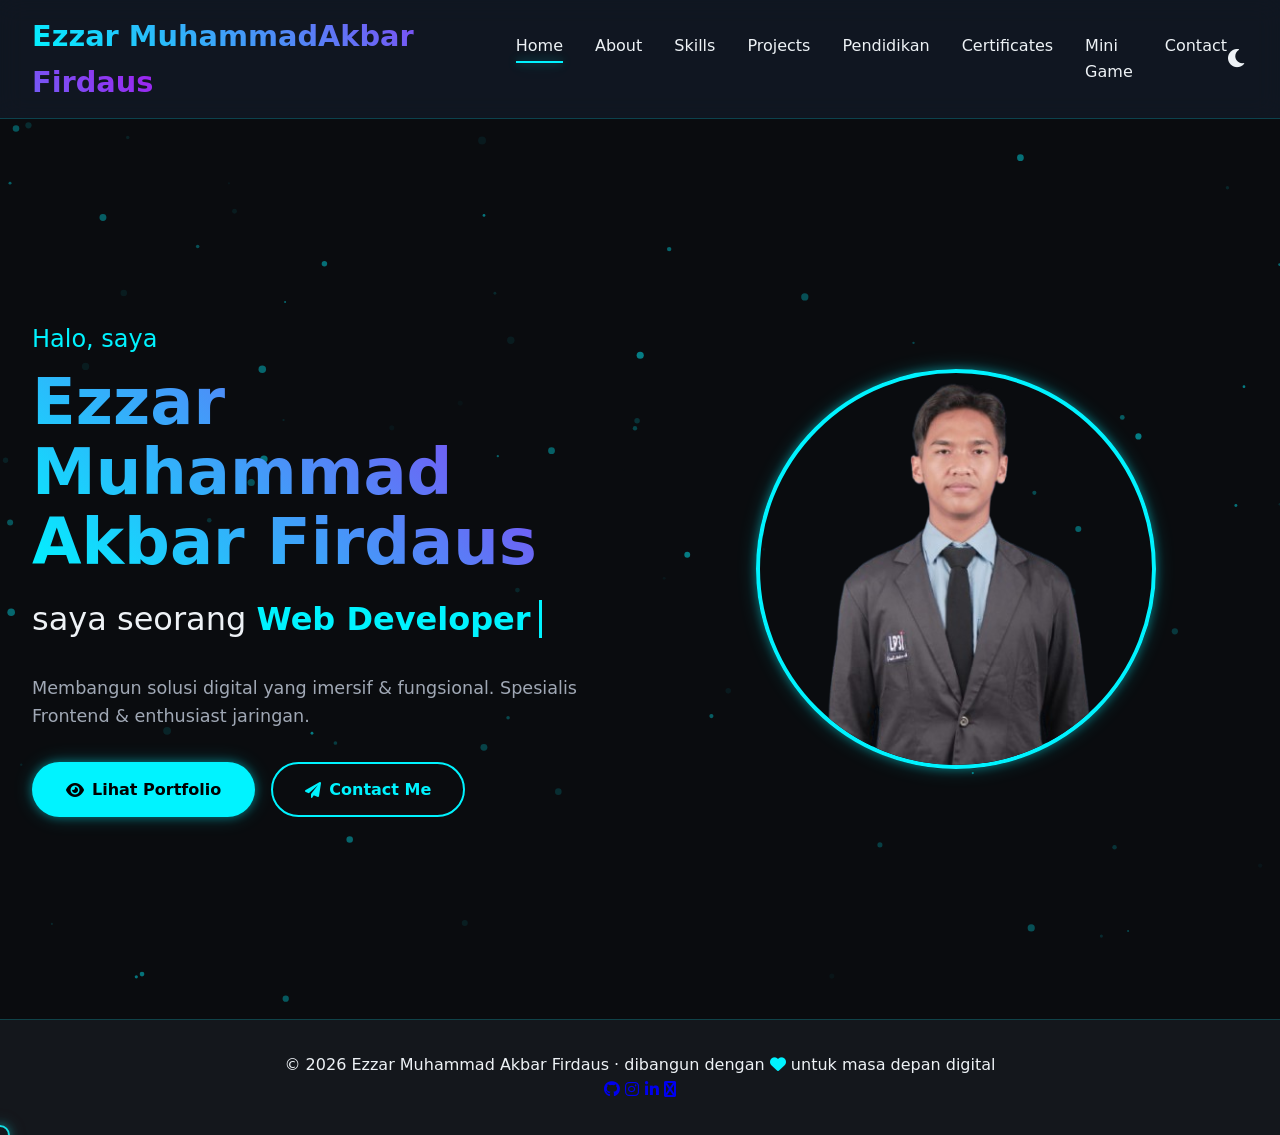
==== commit efe5fa08: "Update greeting from 'Hello' to 'Goodbye'" ====
--- a/index.html
+++ b/index.html
@@ -45,7 +45,6 @@
                 <button class="theme-toggle" id="theme-toggle" aria-label="Toggle dark/light mode">
                     <i class="fas fa-moon"></i>
                 </button>
-                <a href="#" class="btn-download" download><i class="fas fa-download"></i> CV</a>
                 <div class="hamburger" id="hamburger">
                     <span class="bar"></span>
                     <span class="bar"></span>
@@ -77,7 +76,7 @@
                 </div>
                 <div class="hero-image">
                     <div class="profile-glow">
-                        <img src="games/images/foto.ezzar.png" alt="Ezzar Muhammad Akbar Firdaus" class="profile-pic">
+                        <img src="foto.ezzar.png" alt="Ezzar Muhammad Akbar Firdaus" class="profile-pic">
                     </div>
                 </div>
             </div>
@@ -309,3 +308,4 @@
 </body>
 </html>
 
+
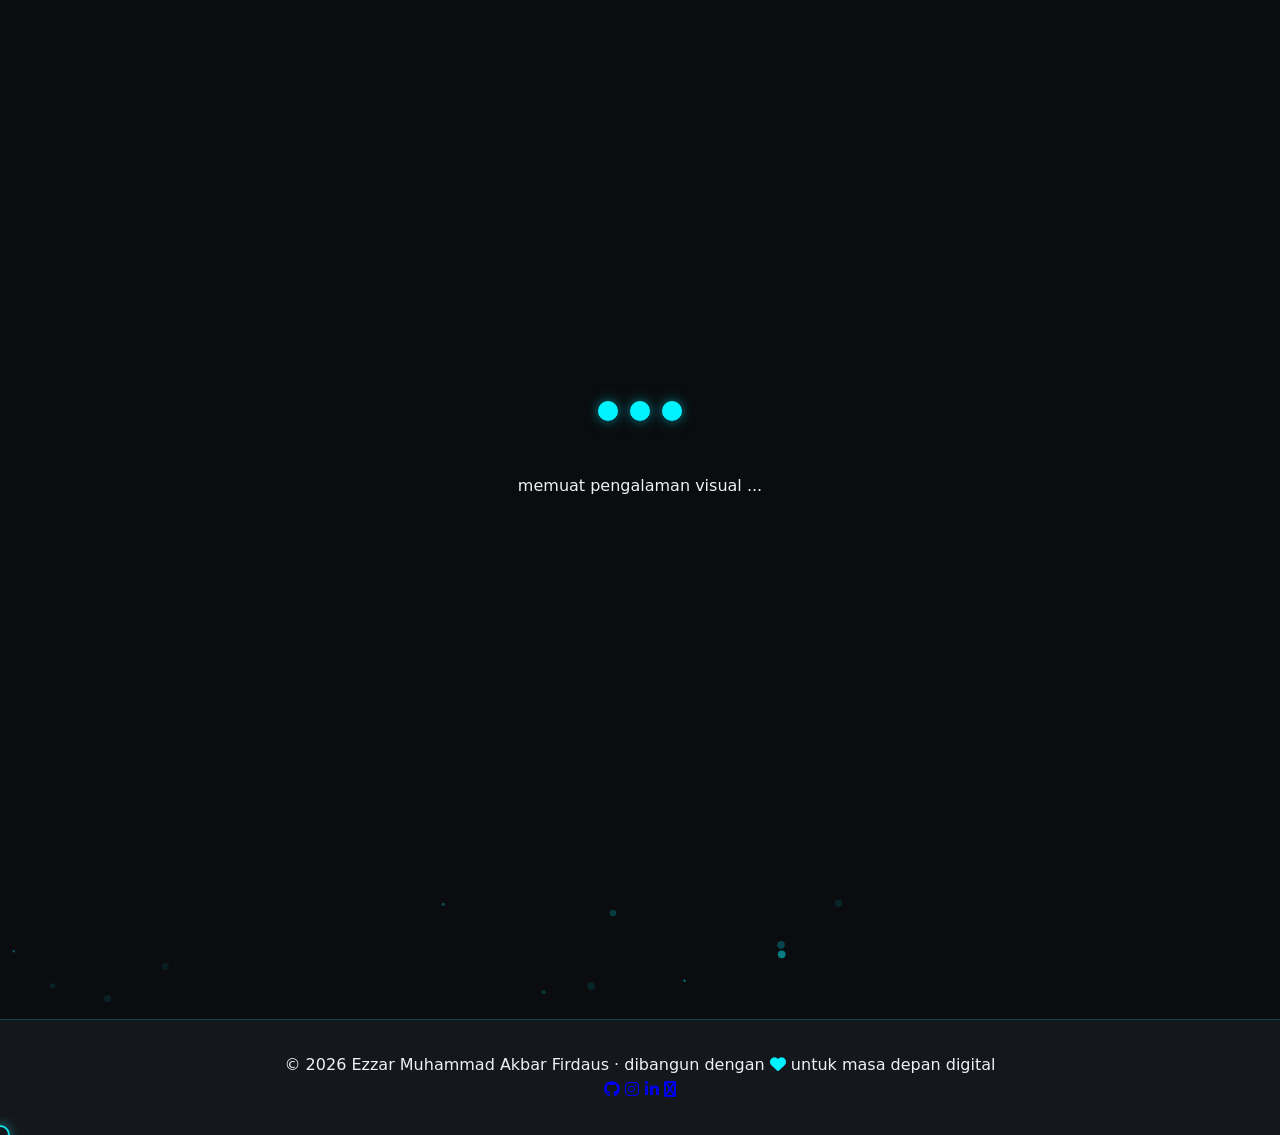
==== commit 2caaba04: "acu" ====
--- a/index.html
+++ b/index.html
@@ -1,311 +1,311 @@
-<!DOCTYPE html>
-<html lang="id">
-<head>
-    <meta charset="UTF-8">
-    <meta name="viewport" content="width=device-width, initial-scale=1.0">
-    <title>Ezzar Muhammad · Portfolio 2026</title>
-    <link rel="stylesheet" href="style.css">
-    <!-- Font Awesome 6 -->
-    <link rel="stylesheet" href="https://cdnjs.cloudflare.com/ajax/libs/font-awesome/6.0.0-beta3/css/all.min.css">
-</head>
-<body>
-
-    <!-- ========== 1. LOADING SCREEN ========== -->
-    <div id="loading-screen">
-        <div class="loader-content">
-            <div class="logo-loader">
-                <span class="loader-dot"></span>
-                <span class="loader-dot"></span>
-                <span class="loader-dot"></span>
-            </div>
-            <div class="progress-bar">
-                <div class="progress-fill" id="progress-fill"></div>
-            </div>
-            <p class="loader-text">memuat pengalaman visual ...</p>
-        </div>
-    </div>
-
-    <!-- ========== 2. NAVBAR ========== -->
-    <nav id="navbar" class="glass-nav">
-        <div class="nav-container">
-            <div class="nav-logo">
-                <a href="#">Ezzar Muhammad<span class="neon-dot">Akbar Firdaus</span></a>
-            </div>
-            <ul class="nav-menu" id="nav-menu">
-                <li><a href="#" class="nav-link active" data-section="home">Home</a></li>
-                <li><a href="#" class="nav-link" data-section="about">About</a></li>
-                <li><a href="#" class="nav-link" data-section="skills">Skills</a></li>
-                <li><a href="#" class="nav-link" data-section="projects">Projects</a></li>
-                <li><a href="#" class="nav-link" data-section="pendidikan">Pendidikan</a></li>
-                <li><a href="#" class="nav-link" data-section="certificates">Certificates</a></li>
-                <li><a href="#" class="nav-link" data-section="mini-game">Mini Game</a></li>
-                <li><a href="#" class="nav-link" data-section="contact">Contact</a></li>
-            </ul>
-            <div class="nav-actions">
-                <button class="theme-toggle" id="theme-toggle" aria-label="Toggle dark/light mode">
-                    <i class="fas fa-moon"></i>
-                </button>
-                <div class="hamburger" id="hamburger">
-                    <span class="bar"></span>
-                    <span class="bar"></span>
-                    <span class="bar"></span>
-                </div>
-            </div>
-        </div>
-    </nav>
-
-    <!-- ========== SECTION CONTAINER ========== -->
-    <div id="section-container">
-        
-        <!-- HOME SECTION -->
-        <section id="home" class="section active-section">
-            <canvas id="particle-canvas"></canvas>
-            <div class="hero-container">
-                <div class="hero-text">
-                    <p class="greeting">Halo, saya</p>
-                    <h1 class="name">Ezzar Muhammad Akbar Firdaus</h1>
-                    <div class="typed-wrapper">
-                        <span class="static-text">saya seorang </span>
-                        <span id="typed-element"></span>
-                    </div>
-                    <p class="short-bio">Membangun solusi digital yang imersif & fungsional. Spesialis Frontend & enthusiast jaringan.</p>
-                    <div class="hero-buttons">
-                        <a href="#" class="btn-primary" data-section="projects"><i class="fas fa-eye"></i> Lihat Portfolio</a>
-                        <a href="#" class="btn-outline" data-section="contact"><i class="fas fa-paper-plane"></i> Contact Me</a>
-                    </div>
-                </div>
-                <div class="hero-image">
-                    <div class="profile-glow">
-                        <img src="foto.ezzar.png" alt="Ezzar Muhammad Akbar Firdaus" class="profile-pic">
-                    </div>
-                </div>
-            </div>
-        </section>
-
-        <!-- ABOUT SECTION -->
-        <section id="about" class="about section">
-            <div class="container">
-                <h2 class="section-title">Tentang Saya <span class="neon-bar"></span></h2>
-                <div class="about-content">
-                    <p>Saya adalah mahasiswa IT yang mendalami dunia pengembangan web dan jaringan. Sejak 2025, saya telah membangun berbagai proyek dari frontend yang memukau hingga konfigurasi mikrotik. Saya percaya teknologi adalah seni untuk memecahkan masalah.</p>
-                    <p>Saat ini saya fokus memperdalam arsitektur frontend modern, desain sistem, dan infrastruktur jaringan. Tujuan karir saya adalah menjadi Cloud, Network-ready Developer & Web Developer yang mampu bekerja di persimpangan software dan hardware.</p>
-                </div>
-            </div>
-        </section>
-
-        <!-- SKILLS SECTION -->
-        <section id="skills" class="skills section">
-            <div class="container">
-                <h2 class="section-title">Kompetensi <span class="neon-bar"></span></h2>
-                <div class="skills-grid">
-                    <div class="skill-card">
-                        <div class="skill-icon"><i class="fab fa-html5"></i></div>
-                        <h3>HTML5</h3>
-                        <div class="progress-container"><div class="progress-bar" data-width="95">95%</div></div>
-                    </div>
-                    <div class="skill-card">
-                        <div class="skill-icon"><i class="fab fa-css3-alt"></i></div>
-                        <h3>CSS3</h3>
-                        <div class="progress-container"><div class="progress-bar" data-width="92">92%</div></div>
-                    </div>
-                    <div class="skill-card">
-                        <div class="skill-icon"><i class="fab fa-js"></i></div>
-                        <h3>JavaScript</h3>
-                        <div class="progress-container"><div class="progress-bar" data-width="88">88%</div></div>
-                    </div>
-                    <div class="skill-card">
-                        <div class="skill-icon"><i class="fas fa-network-wired"></i></div>
-                        <h3>Networking</h3>
-                        <div class="progress-container"><div class="progress-bar" data-width="80">80%</div></div>
-                    </div>
-                    <div class="skill-card">
-                        <div class="skill-icon"><i class="fas fa-database"></i></div>
-                        <h3>Database</h3>
-                        <div class="progress-container"><div class="progress-bar" data-width="75">75%</div></div>
-                    </div>
-                    <div class="skill-card">
-                        <div class="skill-icon"><i class="fas fa-paint-brush"></i></div>
-                        <h3>UI Design</h3>
-                        <div class="progress-container"><div class="progress-bar" data-width="85">85%</div></div>
-                    </div>
-                </div>
-            </div>
-        </section>
-
-        <!-- PROJECTS SECTION -->
-        <section id="projects" class="projects section">
-            <div class="container">
-                <h2 class="section-title">Proyek Terbaru <span class="neon-bar"></span></h2>
-                <div class="projects-grid">
-                    <div class="project-card tilt-card">
-                        <div class="project-img"><img src="games/images/LogoReizen.png" alt=""></div>
-                        <div class="project-info">
-                            <h3>Berbelanja Online</h3>
-                            <p>Dashboard analitik dengan visualisasi data real-time dan tema terang.</p>
-                            <div class="project-links">
-                                <a href="https://github.com/emafgaming/Shoping" class="btn-small" target="_blank"><i class="fab fa-github"></i> GitHub</a>
-                                <a href="https://emafgaming.github.io/Shoping/" class="btn-small primary" target="_blank">Lihat Project <i class="fas fa-external-link-alt"></i></a>
-                            </div>
-                        </div>
-                    </div>
-                    <div class="project-card tilt-card">
-                        <div class="project-img"><img src="" alt=""></div>
-                        <div class="project-info">
-                            <h3>Coming Soon</h3>
-                            <p></p>
-                            <div class="project-links">
-                                <a href="#" class="btn-small"><i class="fab fa-github"></i> GitHub</a>
-                                <a href="#" class="btn-small primary"><i class="fas fa-external-link-alt"></i> Demo</a>
-                            </div>
-                        </div>
-                    </div>
-                    <div class="project-card tilt-card">
-                        <div class="project-img"><img src="" alt=""></div>
-                        <div class="project-info">
-                            <h3>Coming Soon</h3>
-                            <p></p>
-                            <div class="project-links">
-                                <a href="#" class="btn-small"><i class="fab fa-github"></i> GitHub</a>
-                                <a href="#" class="btn-small primary"><i class="fas fa-external-link-alt"></i> Demo</a>
-                            </div>
-                        </div>
-                    </div>
-                </div>
-            </div>
-        </section>
-
-        
-        <!-- PENDIDIKAN SECTION -->
-        <section id="pendidikan" class="pendidikan section">
-            <div class="container">
-                <h2 class="section-title">PENDIDIKAN <span class="neon-bar"></span></h2>
-                <div class="projects-grid">
-                    <div class="pendidikan-card tilt-card">
-                        <div class="project-img"><img src="https://encrypted-tbn0.gstatic.com/images?q=tbn:ANd9GcSI2ofeAdGnnkEl4-N1Url2D83wKtSwDdYp-Q&s" alt="belum"></div>
-                        <div class="project-info">
-                            <h3>SDN 006 Sialang Kubang</h3>
-                        </div>
-                    </div>
-                    <div class="project-card tilt-card">
-                        <div class="project-img"><img src="https://bekawan.com/wp-content/uploads/2025/07/FB_IMG_1752505302037.jpg" alt="belum"></div>
-                        <div class="project-info">
-                            <h3>MTS Miftahuddin</h3>
-                        </div>
-                    </div>
-                    <div class="project-card tilt-card">
-                        <div class="project-img"><img src="https://bgnnews.co.id/assets/berita/original/81798540076-img_20250523_182451.jpg" alt="belum"></div>
-                        <div class="project-info">
-                            <h3>SMA Negeri 1 Perhentian Raja</h3>
-                        </div>
-                    </div>
-                    <div class="project-card tilt-card">
-                        <div class="project-img"><img src="https://www.lp3ipekanbaru.ac.id/uploads/campus/kampus_lp3i_pku.png" alt="belum"></div>
-                        <div class="project-info">
-                            <h3>Politeknik LP3I Pekanbaru</h3>
-                        </div>
-                    </div>
-                </div>
-            </div>
-        </section>
-
-        <!-- CERTIFICATES SECTION -->
-        <section id="certificates" class="certificates section">
-            <div class="container">
-                <h2 class="section-title">Sertifikasi <span class="neon-bar"></span></h2>
-                <div class="certs-grid">
-                    <div class="cert-card"><img src="serti1.jpeg" alt="" class="cert-img"></div>
-                    <div class="cert-card"><img src="serti2.jpeg" alt="" class="cert-img"></div>
-                    <div class="cert-card"><img src="serti3.jpeg" alt="" class="cert-img"></div>
-                    <div class="cert-card"><img src="" alt="" class="cert-img">Coming Soon</div>
-                </div>
-            </div>
-        </section>
-
-        <!-- MINI GAME SECTION -->
-        <section id="mini-game" class="game-section section">
-            <div class="container">
-                <h2 class="section-title">
-                    <span class="game-badge">🎮 MINI GAME ZONE 🎮</span>
-                    QuickMath! <span class="neon-bar"></span>
-                </h2>
-                <div class="game-container">
-                    <div class="game-wrapper">
-                        <div class="game-header-decor">
-                            <span class="decor-left">⚡</span>
-                            <span class="decor-text">CHALLENGE YOURSELF</span>
-                            <span class="decor-right">⚡</span>
-                        </div>
-                        <iframe src="games/quickmath.html" frameborder="0" 
-                                style="width: 100%; height: 600px; border-radius: 30px; background: transparent;" 
-                                loading="lazy" id="game-iframe">
-                        </iframe>
-                        <div class="game-footer-decor">
-                            <span class="decor-item">🔥</span>
-                            <span class="decor-item">10 Soal</span>
-                            <span class="decor-item">⏱️ 10 Detik</span>
-                            <span class="decor-item">🔥</span>
-                        </div>
-                    </div>
-                </div>
-            </div>
-        </section>
-
-        <!-- CONTACT SECTION -->
-        <section id="contact" class="contact section">
-            <div class="container">
-                <h2 class="section-title">Hubungi Saya <span class="neon-bar"></span></h2>
-                <div class="contact-content">
-
-                    <form id="contact-form" class="contact-form" action="https://formspree.io/f/xvzwzbeg" method="POST">
-                        <div class="input-group">
-                            <input type="text" id="name" name="name" required placeholder=" " />
-                            <label for="name">Nama Lengkap</label>
-                        </div>
-                        <div class="input-group">
-                            <input type="email" id="email" name="email" required placeholder=" " />
-                            <label for="email">Alamat Email</label>
-                        </div>
-                        <div class="input-group">
-                            <textarea id="message" name="message" rows="4" required placeholder=" "></textarea>
-                            <label for="message">Pesan</label>
-                        </div>
-                        <button type="submit" class="btn-primary full-width"><i class="fas fa-paper-plane"></i> Kirim Pesan</button>
-                    </form>
-                    <div class="social-links">
-                        <a href="https://github.com/emafgaming" class="social-icon"><i class="fab fa-github"></i></a>
-                        <a href="https://www.instagram.com/ezzar_maf/" class="social-icon"><i class="fab fa-instagram"></i></a>
-                        <a href="https://www.linkedin.com/in/ezzar-muhammad-akbar-firdaus-51492537a/" class="social-icon"><i class="fab fa-linkedin-in"></i></a>
-                        <a href="mailto:ezzarmuhammadakbarfirdaus@gmail.com" aria-label="email" class="social-icon"><i class="fas fa-envelope"></i></a>
-                    </div>
-                </div>
-            </div>
-        </section>
-    </div>
-
-    <!-- FOOTER -->
-    <footer class="footer">
-        <div class="container">
-            <p>© 2026 Ezzar Muhammad Akbar Firdaus · dibangun dengan <i class="fas fa-heart" style="color: var(--neon);"></i> untuk masa depan digital</p>
-            <div class="footer-social">
-                <a href="https://github.com/emafgaming"><i class="fab fa-github"></i></a>
-                <a href="https://www.instagram.com/ezzar_maf/"><i class="fab fa-instagram"></i></a>
-                <a href="https://www.linkedin.com/in/ezzar-muhammad-akbar-firdaus-51492537a/"><i class="fab fa-linkedin-in"></i></a>
-                <a href="mailto:ezzarmuhammadakbarfirdaus@gmail.com"><i class="fab fa-envelope"></i></a>
-            </div>
-        </div>
-    </footer>
-
-    <!-- MODAL SERTIFIKAT -->
-    <div id="cert-modal" class="modal">
-        <span class="close-modal">&times;</span>
-        <img class="modal-content" id="modal-img">
-    </div>
-
-    <!-- KURSOR KUSTOM -->
-    <div class="custom-cursor"></div>
-
-    <script src="script.js"></script>
-</body>
-</html>
-
-
+<!DOCTYPE html>
+<html lang="id">
+<head>
+    <meta charset="UTF-8">
+    <meta name="viewport" content="width=device-width, initial-scale=1.0">
+    <title>Ezzar Muhammad · Portfolio 2026</title>
+    <link rel="stylesheet" href="style.css">
+    <!-- Font Awesome 6 -->
+    <link rel="stylesheet" href="https://cdnjs.cloudflare.com/ajax/libs/font-awesome/6.0.0-beta3/css/all.min.css">
+</head>
+<body>
+
+    <!-- ========== 1. LOADING SCREEN ========== -->
+    <div id="loading-screen">
+        <div class="loader-content">
+            <div class="logo-loader">
+                <span class="loader-dot"></span>
+                <span class="loader-dot"></span>
+                <span class="loader-dot"></span>
+            </div>
+            <div class="progress-bar">
+                <div class="progress-fill" id="progress-fill"></div>
+            </div>
+            <p class="loader-text">memuat pengalaman visual ...</p>
+        </div>
+    </div>
+
+    <!-- ========== 2. NAVBAR ========== -->
+    <nav id="navbar" class="glass-nav">
+        <div class="nav-container">
+            <div class="nav-logo">
+                <a href="#">Ezzar Muhammad<span class="neon-dot">Akbar Firdaus</span></a>
+            </div>
+            <ul class="nav-menu" id="nav-menu">
+                <li><a href="#" class="nav-link active" data-section="home">Home</a></li>
+                <li><a href="#" class="nav-link" data-section="about">About</a></li>
+                <li><a href="#" class="nav-link" data-section="skills">Skills</a></li>
+                <li><a href="#" class="nav-link" data-section="projects">Projects</a></li>
+                <li><a href="#" class="nav-link" data-section="pendidikan">Pendidikan</a></li>
+                <li><a href="#" class="nav-link" data-section="certificates">Certificates</a></li>
+                <li><a href="#" class="nav-link" data-section="mini-game">Mini Game</a></li>
+                <li><a href="#" class="nav-link" data-section="contact">Contact</a></li>
+            </ul>
+            <div class="nav-actions">
+                <button class="theme-toggle" id="theme-toggle" aria-label="Toggle dark/light mode">
+                    <i class="fas fa-moon"></i>
+                </button>
+                <div class="hamburger" id="hamburger">
+                    <span class="bar"></span>
+                    <span class="bar"></span>
+                    <span class="bar"></span>
+                </div>
+            </div>
+        </div>
+    </nav>
+
+    <!-- ========== SECTION CONTAINER ========== -->
+    <div id="section-container">
+        
+        <!-- HOME SECTION -->
+        <section id="home" class="section active-section">
+            <canvas id="particle-canvas"></canvas>
+            <div class="hero-container">
+                <div class="hero-text">
+                    <p class="greeting">Halo, saya</p>
+                    <h1 class="name">Ezzar Muhammad Akbar Firdaus</h1>
+                    <div class="typed-wrapper">
+                        <span class="static-text">saya seorang </span>
+                        <span id="typed-element"></span>
+                    </div>
+                    <p class="short-bio">Membangun solusi digital yang imersif & fungsional. Spesialis Frontend & enthusiast jaringan.</p>
+                    <div class="hero-buttons">
+                        <a href="#" class="btn-primary" data-section="projects"><i class="fas fa-eye"></i> Lihat Portfolio</a>
+                        <a href="#" class="btn-outline" data-section="contact"><i class="fas fa-paper-plane"></i> Contact Me</a>
+                    </div>
+                </div>
+                <div class="hero-image">
+                    <div class="profile-glow">
+                        <img src="foto.ezzar.png" alt="Ezzar Muhammad Akbar Firdaus" class="profile-pic">
+                    </div>
+                </div>
+            </div>
+        </section>
+
+        <!-- ABOUT SECTION -->
+        <section id="about" class="about section">
+            <div class="container">
+                <h2 class="section-title">Tentang Saya <span class="neon-bar"></span></h2>
+                <div class="about-content">
+                    <p>Saya adalah mahasiswa IT yang mendalami dunia pengembangan web dan jaringan. Sejak 2025, saya telah membangun berbagai proyek dari frontend yang memukau hingga konfigurasi mikrotik. Saya percaya teknologi adalah seni untuk memecahkan masalah.</p>
+                    <p>Saat ini saya fokus memperdalam arsitektur frontend modern, desain sistem, dan infrastruktur jaringan. Tujuan karir saya adalah menjadi Cloud, Network-ready Developer & Web Developer yang mampu bekerja di persimpangan software dan hardware.</p>
+                </div>
+            </div>
+        </section>
+
+        <!-- SKILLS SECTION -->
+        <section id="skills" class="skills section">
+            <div class="container">
+                <h2 class="section-title">Kompetensi <span class="neon-bar"></span></h2>
+                <div class="skills-grid">
+                    <div class="skill-card">
+                        <div class="skill-icon"><i class="fab fa-html5"></i></div>
+                        <h3>HTML5</h3>
+                        <div class="progress-container"><div class="progress-bar" data-width="95">95%</div></div>
+                    </div>
+                    <div class="skill-card">
+                        <div class="skill-icon"><i class="fab fa-css3-alt"></i></div>
+                        <h3>CSS3</h3>
+                        <div class="progress-container"><div class="progress-bar" data-width="92">92%</div></div>
+                    </div>
+                    <div class="skill-card">
+                        <div class="skill-icon"><i class="fab fa-js"></i></div>
+                        <h3>JavaScript</h3>
+                        <div class="progress-container"><div class="progress-bar" data-width="88">88%</div></div>
+                    </div>
+                    <div class="skill-card">
+                        <div class="skill-icon"><i class="fas fa-network-wired"></i></div>
+                        <h3>Networking</h3>
+                        <div class="progress-container"><div class="progress-bar" data-width="80">80%</div></div>
+                    </div>
+                    <div class="skill-card">
+                        <div class="skill-icon"><i class="fas fa-database"></i></div>
+                        <h3>Database</h3>
+                        <div class="progress-container"><div class="progress-bar" data-width="75">75%</div></div>
+                    </div>
+                    <div class="skill-card">
+                        <div class="skill-icon"><i class="fas fa-paint-brush"></i></div>
+                        <h3>UI Design</h3>
+                        <div class="progress-container"><div class="progress-bar" data-width="85">85%</div></div>
+                    </div>
+                </div>
+            </div>
+        </section>
+
+        <!-- PROJECTS SECTION -->
+        <section id="projects" class="projects section">
+            <div class="container">
+                <h2 class="section-title">Proyek Terbaru <span class="neon-bar"></span></h2>
+                <div class="projects-grid">
+                    <div class="project-card tilt-card">
+                        <div class="project-img"><img src="games/images/LogoReizen.png" alt=""></div>
+                        <div class="project-info">
+                            <h3>Berbelanja Online</h3>
+                            <p>Dashboard analitik dengan visualisasi data real-time dan tema terang.</p>
+                            <div class="project-links">
+                                <a href="https://github.com/emafgaming/Shoping" class="btn-small" target="_blank"><i class="fab fa-github"></i> GitHub</a>
+                                <a href="https://emafgaming.github.io/Shoping/" class="btn-small primary" target="_blank">Lihat Project <i class="fas fa-external-link-alt"></i></a>
+                            </div>
+                        </div>
+                    </div>
+                    <div class="project-card tilt-card">
+                        <div class="project-img"><img src="" alt=""></div>
+                        <div class="project-info">
+                            <h3>Coming Soon</h3>
+                            <p></p>
+                            <div class="project-links">
+                                <a href="#" class="btn-small"><i class="fab fa-github"></i> GitHub</a>
+                                <a href="#" class="btn-small primary"><i class="fas fa-external-link-alt"></i> Demo</a>
+                            </div>
+                        </div>
+                    </div>
+                    <div class="project-card tilt-card">
+                        <div class="project-img"><img src="" alt=""></div>
+                        <div class="project-info">
+                            <h3>Coming Soon</h3>
+                            <p></p>
+                            <div class="project-links">
+                                <a href="#" class="btn-small"><i class="fab fa-github"></i> GitHub</a>
+                                <a href="#" class="btn-small primary"><i class="fas fa-external-link-alt"></i> Demo</a>
+                            </div>
+                        </div>
+                    </div>
+                </div>
+            </div>
+        </section>
+
+        
+        <!-- PENDIDIKAN SECTION -->
+        <section id="pendidikan" class="pendidikan section">
+            <div class="container">
+                <h2 class="section-title">PENDIDIKAN <span class="neon-bar"></span></h2>
+                <div class="projects-grid">
+                    <div class="pendidikan-card tilt-card">
+                        <div class="project-img"><img src="https://encrypted-tbn0.gstatic.com/images?q=tbn:ANd9GcSI2ofeAdGnnkEl4-N1Url2D83wKtSwDdYp-Q&s" alt="belum"></div>
+                        <div class="project-info">
+                            <h3>SDN 006 Sialang Kubang</h3>
+                        </div>
+                    </div>
+                    <div class="project-card tilt-card">
+                        <div class="project-img"><img src="https://bekawan.com/wp-content/uploads/2025/07/FB_IMG_1752505302037.jpg" alt="belum"></div>
+                        <div class="project-info">
+                            <h3>MTS Miftahuddin</h3>
+                        </div>
+                    </div>
+                    <div class="project-card tilt-card">
+                        <div class="project-img"><img src="https://bgnnews.co.id/assets/berita/original/81798540076-img_20250523_182451.jpg" alt="belum"></div>
+                        <div class="project-info">
+                            <h3>SMA Negeri 1 Perhentian Raja</h3>
+                        </div>
+                    </div>
+                    <div class="project-card tilt-card">
+                        <div class="project-img"><img src="https://www.lp3ipekanbaru.ac.id/uploads/campus/kampus_lp3i_pku.png" alt="belum"></div>
+                        <div class="project-info">
+                            <h3>Politeknik LP3I Pekanbaru</h3>
+                        </div>
+                    </div>
+                </div>
+            </div>
+        </section>
+
+        <!-- CERTIFICATES SECTION -->
+        <section id="certificates" class="certificates section">
+            <div class="container">
+                <h2 class="section-title">Sertifikasi <span class="neon-bar"></span></h2>
+                <div class="certs-grid">
+                    <div class="cert-card"><img src="serti1.jpeg" alt="" class="cert-img"></div>
+                    <div class="cert-card"><img src="serti2.jpeg" alt="" class="cert-img"></div>
+                    <div class="cert-card"><img src="serti3.jpeg" alt="" class="cert-img"></div>
+                    <div class="cert-card"><img src="" alt="" class="cert-img">Coming Soon</div>
+                </div>
+            </div>
+        </section>
+
+        <!-- MINI GAME SECTION -->
+        <section id="mini-game" class="game-section section">
+            <div class="container">
+                <h2 class="section-title">
+                    <span class="game-badge">🎮 MINI GAME ZONE 🎮</span>
+                    QuickMath! <span class="neon-bar"></span>
+                </h2>
+                <div class="game-container">
+                    <div class="game-wrapper">
+                        <div class="game-header-decor">
+                            <span class="decor-left">⚡</span>
+                            <span class="decor-text">CHALLENGE YOURSELF</span>
+                            <span class="decor-right">⚡</span>
+                        </div>
+                        <iframe src="games/quickmath.html" frameborder="0" 
+                                style="width: 100%; height: 600px; border-radius: 30px; background: transparent;" 
+                                loading="lazy" id="game-iframe">
+                        </iframe>
+                        <div class="game-footer-decor">
+                            <span class="decor-item">🔥</span>
+                            <span class="decor-item">10 Soal</span>
+                            <span class="decor-item">⏱️ 10 Detik</span>
+                            <span class="decor-item">🔥</span>
+                        </div>
+                    </div>
+                </div>
+            </div>
+        </section>
+
+        <!-- CONTACT SECTION -->
+        <section id="contact" class="contact section">
+            <div class="container">
+                <h2 class="section-title">Hubungi Saya <span class="neon-bar"></span></h2>
+                <div class="contact-content">
+
+                    <form id="contact-form" class="contact-form" action="https://formspree.io/f/xvzwzbeg" method="POST">
+                        <div class="input-group">
+                            <input type="text" id="name" name="name" required placeholder=" " />
+                            <label for="name">Nama Lengkap</label>
+                        </div>
+                        <div class="input-group">
+                            <input type="email" id="email" name="email" required placeholder=" " />
+                            <label for="email">Alamat Email</label>
+                        </div>
+                        <div class="input-group">
+                            <textarea id="message" name="message" rows="4" required placeholder=" "></textarea>
+                            <label for="message">Pesan</label>
+                        </div>
+                        <button type="submit" class="btn-primary full-width"><i class="fas fa-paper-plane"></i> Kirim Pesan</button>
+                    </form>
+                    <div class="social-links">
+                        <a href="https://github.com/emafgaming" class="social-icon"><i class="fab fa-github"></i></a>
+                        <a href="https://www.instagram.com/ezzar_maf/" class="social-icon"><i class="fab fa-instagram"></i></a>
+                        <a href="https://www.linkedin.com/in/ezzar-muhammad-akbar-firdaus-51492537a/" class="social-icon"><i class="fab fa-linkedin-in"></i></a>
+                        <a href="mailto:ezzarmuhammadakbarfirdaus@gmail.com" aria-label="email" class="social-icon"><i class="fas fa-envelope"></i></a>
+                    </div>
+                </div>
+            </div>
+        </section>
+    </div>
+
+    <!-- FOOTER -->
+    <footer class="footer">
+        <div class="container">
+            <p>© 2026 Ezzar Muhammad Akbar Firdaus · dibangun dengan <i class="fas fa-heart" style="color: var(--neon);"></i> untuk masa depan digital</p>
+            <div class="footer-social">
+                <a href="https://github.com/emafgaming"><i class="fab fa-github"></i></a>
+                <a href="https://www.instagram.com/ezzar_maf/"><i class="fab fa-instagram"></i></a>
+                <a href="https://www.linkedin.com/in/ezzar-muhammad-akbar-firdaus-51492537a/"><i class="fab fa-linkedin-in"></i></a>
+                <a href="mailto:ezzarmuhammadakbarfirdaus@gmail.com"><i class="fab fa-envelope"></i></a>
+            </div>
+        </div>
+    </footer>
+
+    <!-- MODAL SERTIFIKAT -->
+    <div id="cert-modal" class="modal">
+        <span class="close-modal">&times;</span>
+        <img class="modal-content" id="modal-img">
+    </div>
+
+    <!-- KURSOR KUSTOM -->
+    <div class="custom-cursor"></div>
+
+    <script src="script.js"></script>
+</body>
+</html>
+
+
--- a/style.css
+++ b/style.css
@@ -1,977 +1,977 @@
-/* ===== style.css ===== */
-:root {
-    --bg: #0a0c0f;
-    --surface: #14171c;
-    --text: #eef2f6;
-    --text-muted: #a0a8b5;
-    --neon: #00f3ff;
-    --neon-glow: 0 0 10px #00f3ff66, 0 0 20px #00f3ff33;
-    --grad-1: linear-gradient(145deg, #1f2a3a, #0f1a2f);
-    --grad-2: linear-gradient(45deg, #00f3ff, #a020f0);
-    --shadow: 0 8px 32px rgba(0, 0, 0, 0.4);
-    --glass-bg: rgba(20, 30, 45, 0.6);
-    --border-glow: 1px solid rgba(0, 243, 255, 0.2);
-}
-
-.light-mode {
-    --bg: #eef2f6;
-    --surface: #ffffff;
-    --text: #121212;
-    --text-muted: #2c3e50;
-    --neon: #0066cc;
-    --neon-glow: 0 0 10px #0066cc66;
-    --grad-1: linear-gradient(145deg, #d9e2ef, #b0c4de);
-    --glass-bg: rgba(255, 255, 255, 0.7);
-    --border-glow: 1px solid #0066cc30;
-}
-
-* {
-    margin: 0;
-    padding: 0;
-    box-sizing: border-box;
-    font-family: 'Inter', system-ui, -apple-system, sans-serif;
-    scroll-behavior: smooth;
-}
-
-body {
-    background-color: var(--bg);
-    color: var(--text);
-    line-height: 1.6;
-    transition: background-color 0.3s, color 0.3s;
-    overflow-x: hidden;
-    cursor: none;
-}
-
-/* ===== CUSTOM CURSOR ===== */
-.custom-cursor {
-    width: 20px;
-    height: 20px;
-    border: 2px solid var(--neon);
-    border-radius: 50%;
-    position: fixed;
-    pointer-events: none;
-    z-index: 9999;
-    mix-blend-mode: difference;
-    transition: transform 0.1s;
-    transform: translate(-50%, -50%);
-    box-shadow: var(--neon-glow);
-}
-
-a, button {
-    cursor: none;
-}
-
-/* ===== LOADING SCREEN ===== */
-#loading-screen {
-    position: fixed;
-    inset: 0;
-    background: var(--bg);
-    z-index: 10000;
-    display: flex;
-    align-items: center;
-    justify-content: center;
-    transition: opacity 1s ease, visibility 1s;
-}
-
-.loader-content {
-    text-align: center;
-}
-
-.logo-loader {
-    display: flex;
-    gap: 12px;
-    justify-content: center;
-    margin-bottom: 2rem;
-}
-
-.loader-dot {
-    width: 20px;
-    height: 20px;
-    background: var(--neon);
-    border-radius: 50%;
-    box-shadow: var(--neon-glow);
-    animation: pulse 1.5s infinite alternate;
-}
-
-.loader-dot:nth-child(2) { animation-delay: 0.2s; }
-.loader-dot:nth-child(3) { animation-delay: 0.4s; }
-
-@keyframes pulse {
-    0% { opacity: 0.3; transform: scale(0.8); }
-    100% { opacity: 1; transform: scale(1.2); }
-}
-
-.progress-bar {
-    width: 240px;
-    height: 4px;
-    background: rgba(255,255,255,0.1);
-    border-radius: 4px;
-    margin: 20px auto;
-    overflow: hidden;
-}
-
-.progress-fill {
-    width: 0%;
-    height: 100%;
-    background: var(--grad-2);
-    transition: width 0.3s;
-}
-
-/* ===== NAVBAR ===== */
-#navbar {
-    position: sticky;
-    top: 0;
-    z-index: 1000;
-    backdrop-filter: blur(12px);
-    background: var(--glass-bg);
-    border-bottom: var(--border-glow);
-    transition: 0.3s;
-}
-
-.nav-container {
-    max-width: 1280px;
-    margin: 0 auto;
-    padding: 0.8rem 2rem;
-    display: flex;
-    align-items: center;
-    justify-content: space-between;
-}
-
-.nav-logo a {
-    font-size: 1.8rem;
-    font-weight: 700;
-    background: var(--grad-2);
-    -webkit-background-clip: text;
-    background-clip: text;
-    color: transparent;
-    text-decoration: none;
-}
-
-.nav-menu {
-    display: flex;
-    gap: 2rem;
-    list-style: none;
-}
-
-.nav-link {
-    text-decoration: none;
-    color: var(--text);
-    font-weight: 500;
-    position: relative;
-    padding: 0.5rem 0;
-}
-
-.nav-link::after {
-    content: '';
-    position: absolute;
-    bottom: 0;
-    left: 0;
-    width: 0;
-    height: 2px;
-    background: var(--neon);
-    box-shadow: var(--neon-glow);
-    transition: 0.3s;
-}
-
-.nav-link:hover::after,
-.nav-link.active::after {
-    width: 100%;
-}
-
-.nav-actions {
-    display: flex;
-    align-items: center;
-    gap: 1rem;
-}
-
-.theme-toggle {
-    background: transparent;
-    border: none;
-    color: var(--text);
-    font-size: 1.3rem;
-    cursor: pointer;
-    transition: 0.2s;
-}
-
-.theme-toggle:hover { 
-    color: var(--neon); 
-    transform: scale(1.1); 
-}
-
-.btn-download {
-    background: var(--neon);
-    color: #000;
-    padding: 0.6rem 1.2rem;
-    border-radius: 40px;
-    text-decoration: none;
-    font-weight: 600;
-    box-shadow: var(--neon-glow);
-    transition: 0.2s;
-    border: 1px solid transparent;
-}
-
-.btn-download:hover { 
-    background: transparent; 
-    color: var(--neon); 
-    border-color: var(--neon); 
-}
-
-.hamburger {
-    display: none;
-    flex-direction: column;
-    gap: 6px;
-    cursor: pointer;
-}
-
-.bar { 
-    width: 30px; 
-    height: 3px; 
-    background: var(--text); 
-    border-radius: 3px; 
-    transition: 0.3s; 
-}
-
-/* ===== HERO SECTION ===== */
-.hero {
-    min-height: 100vh;
-    position: relative;
-    display: flex;
-    align-items: center;
-    overflow: hidden;
-}
-
-#particle-canvas { 
-    position: absolute; 
-    inset: 0; 
-    width: 100%; 
-    height: 100%; 
-    z-index: 1; 
-    pointer-events: none; 
-}
-
-.hero-container {
-    max-width: 1280px;
-    margin: 0 auto;
-    padding: 2rem;
-    display: grid;
-    grid-template-columns: 1fr 1fr;
-    gap: 3rem;
-    align-items: center;
-    position: relative;
-    z-index: 2;
-}
-
-.hero-text .greeting { 
-    font-size: 1.5rem; 
-    color: var(--neon); 
-    margin-bottom: 0.5rem; 
-}
-
-.hero-text .name { 
-    font-size: 4rem; 
-    font-weight: 800; 
-    background: var(--grad-2); 
-    -webkit-background-clip: text; 
-    background-clip: text; 
-    color: transparent; 
-    line-height: 1.1; 
-}
-
-.typed-wrapper { 
-    font-size: 2rem; 
-    margin: 1rem 0; 
-    min-height: 4rem; 
-}
-
-#typed-element { 
-    color: var(--neon); 
-    font-weight: 600; 
-    border-right: 3px solid var(--neon); 
-    padding-right: 8px; 
-}
-
-.short-bio { 
-    font-size: 1.1rem; 
-    color: var(--text-muted); 
-    margin-bottom: 2rem; 
-}
-
-.hero-buttons { 
-    display: flex; 
-    gap: 1rem; 
-}
-
-.btn-primary, .btn-outline {
-    padding: 0.8rem 2rem;
-    border-radius: 40px;
-    text-decoration: none;
-    font-weight: 600;
-    transition: 0.2s;
-    display: inline-flex;
-    align-items: center;
-    gap: 0.5rem;
-    border: 2px solid transparent;
-}
-
-.btn-primary { 
-    background: var(--neon); 
-    color: #000; 
-    box-shadow: var(--neon-glow); 
-}
-
-.btn-primary:hover { 
-    background: transparent; 
-    color: var(--neon); 
-    border-color: var(--neon); 
-}
-
-.btn-outline { 
-    border: 2px solid var(--neon); 
-    color: var(--neon); 
-}
-
-.btn-outline:hover { 
-    background: var(--neon); 
-    color: #000; 
-}
-
-.profile-glow {
-    width: 400px;
-    height: 400px;
-    border-radius: 50%;
-    margin: 0 auto;
-    box-shadow: var(--neon-glow);
-    animation: float 4s infinite ease-in-out;
-}
-
-.profile-pic { 
-    width: 100%; 
-    height: 100%; 
-    object-fit: cover; 
-    border-radius: 50%; 
-    border: 4px solid var(--neon); 
-}
-
-@keyframes float { 
-    0% { transform: translateY(0px); } 
-    50% { transform: translateY(-20px); } 
-    100% { transform: translateY(0px); } 
-}
-
-/* ===== SECTION TOGGLE ===== */
-.section {
-    display: none !important;
-    min-height: calc(100vh - 70px);
-    padding: 100px 0;
-    position: relative;
-}
-
-.section.active-section {
-    display: block !important;
-    animation: fadeIn 0.5s ease;
-}
-
-#home.section {
-    min-height: 100vh !important;
-    padding: 0;
-    display: none;
-}
-
-#home.section.active-section {
-    display: flex !important;
-    align-items: center;
-}
-
-@keyframes fadeIn {
-    from {
-        opacity: 0;
-        transform: translateY(20px);
-    }
-    to {
-        opacity: 1;
-        transform: translateY(0);
-    }
-}
-
-/* ===== SECTION UMUM ===== */
-.container { 
-    max-width: 1200px; 
-    margin: 0 auto; 
-    padding: 0 2rem; 
-}
-
-.section-title {
-    font-size: 2.5rem;
-    margin-bottom: 3rem;
-    display: flex;
-    align-items: center;
-    gap: 1rem;
-}
-
-.neon-bar { 
-    width: 80px; 
-    height: 4px; 
-    background: var(--neon); 
-    box-shadow: var(--neon-glow); 
-    display: inline-block; 
-}
-
-/* ===== ABOUT SECTION ===== */
-.about-content { 
-    background: var(--surface); 
-    padding: 2.5rem; 
-    border-radius: 30px; 
-    box-shadow: var(--shadow); 
-    border: var(--border-glow); 
-    font-size: 1.2rem; 
-}
-
-/* ===== SKILLS SECTION ===== */
-.skills-grid {
-    display: grid;
-    grid-template-columns: repeat(auto-fit, minmax(250px, 1fr));
-    gap: 2rem;
-}
-
-.skill-card {
-    background: var(--surface);
-    border-radius: 24px;
-    padding: 2rem 1.5rem;
-    text-align: center;
-    border: var(--border-glow);
-    transition: 0.3s;
-}
-
-.skill-card:hover { 
-    transform: translateY(-10px); 
-    box-shadow: var(--neon-glow); 
-}
-
-.skill-icon { 
-    font-size: 3rem; 
-    color: var(--neon); 
-    margin-bottom: 1rem; 
-}
-
-.progress-container {
-    width: 100%;
-    height: 10px;
-    background: rgba(255,255,255,0.1);
-    border-radius: 10px;
-    margin-top: 1rem;
-    overflow: hidden;
-}
-
-.progress-bar {
-    height: 100%;
-    background: var(--grad-2);
-    width: 0%;
-    transition: width 1s ease;
-    display: flex;
-    align-items: center;
-    justify-content: flex-end;
-    padding-right: 5px;
-    font-size: 0.7rem;
-    color: #000;
-    font-weight: bold;
-    line-height: 10px;
-}
-
-/* ===== PROJECTS SECTION ===== */
-.projects-grid {
-    display: grid;
-    grid-template-columns: repeat(auto-fit, minmax(300px, 1fr));
-    gap: 2rem;
-}
-
-.project-card {
-    background: var(--surface);
-    border-radius: 30px;
-    overflow: hidden;
-    border: var(--border-glow);
-    transition: 0.2s;
-    transform-style: preserve-3d;
-}
-
-.project-card:hover { 
-    box-shadow: var(--neon-glow); 
-}
-
-.project-img { 
-    width: 100%; 
-    height: 200px; 
-    overflow: hidden; 
-}
-
-.project-img img { 
-    width: 100%; 
-    height: 100%; 
-    object-fit: cover; 
-    transition: 0.5s; 
-}
-
-.project-card:hover .project-img img { 
-    transform: scale(1.1); 
-}
-
-.project-info { 
-    padding: 1.5rem; 
-}
-
-.project-links { 
-    display: flex; 
-    gap: 1rem; 
-    margin-top: 1rem; 
-}
-
-.btn-small { 
-    padding: 0.4rem 1rem; 
-    border-radius: 20px; 
-    background: transparent; 
-    border: 1px solid var(--neon); 
-    color: var(--neon); 
-    text-decoration: none; 
-    transition: 0.2s; 
-}
-
-.btn-small.primary { 
-    background: var(--neon); 
-    color: #000; 
-}
-
-.btn-small:hover { 
-    background: var(--neon); 
-    color: #000; 
-}
-
-/* ===== PROJECTS SECTION ===== */
-.pendidikan-grid {
-    display: grid;
-    grid-template-columns: repeat(auto-fit, minmax(300px, 1fr));
-    gap: 2rem;
-}
-
-.pendidikan-card {
-    background: var(--surface);
-    border-radius: 30px;
-    overflow: hidden;
-    border: var(--border-glow);
-    transition: 0.2s;
-    transform-style: preserve-3d;
-}
-
-.pendidikan-card:hover { 
-    box-shadow: var(--neon-glow); 
-}
-
-.pendidikan-img { 
-    width: 100%; 
-    height: 200px; 
-    overflow: hidden; 
-}
-
-.pendidikan-img img { 
-    width: 100%; 
-    height: 100%; 
-    object-fit: cover; 
-    transition: 0.5s; 
-}
-
-.pendidikan:hover .project-img img { 
-    transform: scale(1.1); 
-}
-
-.pendidikan-info { 
-    padding: 1.5rem; 
-}
-
-.btn-small { 
-    padding: 0.4rem 1rem; 
-    border-radius: 20px; 
-    background: transparent; 
-    border: 1px solid var(--neon); 
-    color: var(--neon); 
-    text-decoration: none; 
-    transition: 0.2s; 
-}
-
-.btn-small.primary { 
-    background: var(--neon); 
-    color: #000; 
-}
-
-.btn-small:hover { 
-    background: var(--neon); 
-    color: #000; 
-}
-
-
-/* ===== CERTIFICATES SECTION ===== */
-.certs-grid {
-    display: grid;
-    grid-template-columns: repeat(auto-fit, minmax(250px, 1fr));
-    gap: 2rem;
-}
-
-.cert-card {
-    overflow: hidden;
-    border-radius: 20px;
-    border: var(--border-glow);
-    transition: 0.3s;
-    cursor: pointer;
-}
-
-.cert-card:hover { 
-    transform: scale(1.05); 
-    box-shadow: var(--neon-glow); 
-}
-
-.cert-img { 
-    width: 100%; 
-    height: auto; 
-    display: block; 
-    transition: 0.3s; 
-}
-
-/* ===== CERTIFICATE MODAL ===== */
-.modal { 
-    display: none; 
-    position: fixed; 
-    z-index: 10001; 
-    padding-top: 60px; 
-    left: 0; 
-    top: 0; 
-    width: 100%; 
-    height: 100%; 
-    background: rgba(0,0,0,0.9); 
-}
-
-.modal-content { 
-    margin: auto; 
-    display: block; 
-    max-width: 80%; 
-    max-height: 80%; 
-}
-
-.close-modal { 
-    position: absolute; 
-    top: 30px; 
-    right: 45px; 
-    color: white; 
-    font-size: 40px; 
-    font-weight: bold; 
-    cursor: pointer; 
-}
-
-/* ===== GAME SECTION (QuickMath!) ===== */
-.game-section {
-    min-height: 80vh;
-    display: flex;
-    align-items: center;
-    position: relative;
-    background: linear-gradient(45deg, rgba(10, 12, 15, 0.95), rgba(20, 23, 28, 0.98));
-    border-radius: 60px 60px 0 0;
-    margin: 50px 0 0;
-    overflow: hidden;
-}
-
-.game-section::after {
-    content: '';
-    position: absolute;
-    top: 0;
-    left: 0;
-    right: 0;
-    height: 5px;
-    background: linear-gradient(90deg, #00f3ff, #a020f0, #ff00ff, #a020f0, #00f3ff);
-    animation: rainbow 5s linear infinite;
-    background-size: 200% 100%;
-}
-
-@keyframes rainbow {
-    0% { background-position: 0% 50%; }
-    100% { background-position: 200% 50%; }
-}
-
-.game-section .section-title {
-    position: relative;
-    z-index: 1;
-}
-
-.game-section .section-title span.neon-bar {
-    background: linear-gradient(90deg, #a020f0, #00f3ff);
-    box-shadow: 0 0 20px #a020f0, 0 0 40px #00f3ff;
-    animation: pulseBar 2s infinite;
-}
-
-@keyframes pulseBar {
-    0%, 100% { opacity: 1; width: 80px; }
-    50% { opacity: 0.7; width: 100px; }
-}
-
-.game-badge {
-    display: inline-block;
-    background: linear-gradient(45deg, #00f3ff, #a020f0);
-    color: #000;
-    padding: 8px 25px;
-    border-radius: 50px;
-    font-size: 1rem;
-    font-weight: bold;
-    letter-spacing: 2px;
-    margin-right: 20px;
-    box-shadow: 0 0 30px rgba(160, 32, 240, 0.5);
-    transform: rotate(-2deg);
-    animation: badgeWiggle 3s ease-in-out infinite;
-}
-
-@keyframes badgeWiggle {
-    0%, 100% { transform: rotate(-2deg); }
-    50% { transform: rotate(2deg); }
-}
-
-.game-container {
-    max-width: 800px;
-    margin: 0 auto;
-    width: 100%;
-    position: relative;
-    z-index: 1;
-}
-
-.game-wrapper {
-    position: relative;
-    background: linear-gradient(145deg, #1a1a2e, #16213e);
-    padding: 30px 20px 20px;
-    border-radius: 40px;
-    border: 2px solid rgba(255, 0, 255, 0.3);
-    box-shadow: 0 0 50px rgba(160, 32, 240, 0.3),
-                inset 0 0 50px rgba(0, 243, 255, 0.2);
-}
-
-.game-header-decor {
-    position: absolute;
-    top: -15px;
-    left: 50%;
-    transform: translateX(-50%);
-    background: rgba(20, 23, 28, 0.9);
-    backdrop-filter: blur(10px);
-    padding: 8px 30px;
-    border-radius: 50px;
-    border: 2px solid #00f3ff;
-    color: #00f3ff;
-    font-weight: bold;
-    font-size: 1.2rem;
-    white-space: nowrap;
-    box-shadow: 0 0 30px #00f3ff;
-    z-index: 10;
-}
-
-.game-header-decor .decor-left,
-.game-header-decor .decor-right {
-    margin: 0 15px;
-    animation: spark 1.5s infinite;
-}
-
-@keyframes spark {
-    0%, 100% { opacity: 0.5; }
-    50% { opacity: 1; transform: scale(1.2); }
-}
-
-.game-footer-decor {
-    display: flex;
-    justify-content: center;
-    gap: 30px;
-    margin-top: 15px;
-    padding: 10px;
-    background: rgba(0, 0, 0, 0.3);
-    border-radius: 50px;
-    border: 1px solid rgba(255, 0, 255, 0.3);
-}
-
-.decor-item {
-    color: #00f3ff;
-    font-weight: bold;
-    animation: pulse 2s infinite;
-}
-
-.decor-item:nth-child(2) { animation-delay: 0.5s; }
-.decor-item:nth-child(3) { animation-delay: 1s; }
-.decor-item:nth-child(4) { animation-delay: 1.5s; }
-
-#game-iframe {
-    width: 100%;
-    height: 600px;
-    border-radius: 30px;
-    background: var(--surface);
-    box-shadow: var(--shadow);
-    transition: 0.3s;
-    border: 2px solid transparent;
-    border-image: linear-gradient(45deg, #00f3ff, #a020f0, #00f3ff) 1;
-    animation: borderGlow 3s linear infinite;
-}
-
-#game-iframe:hover {
-    box-shadow: var(--neon-glow);
-}
-
-@keyframes borderGlow {
-    0% { border-image: linear-gradient(45deg, #00f3ff, #a020f0) 1; }
-    50% { border-image: linear-gradient(45deg, #a020f0, #00f3ff) 1; }
-    100% { border-image: linear-gradient(45deg, #00f3ff, #a020f0) 1; }
-}
-
-/* ===== CONTACT SECTION ===== */
-.contact-content { 
-    display: grid; 
-    grid-template-columns: 2fr 1fr; 
-    gap: 3rem; 
-    align-items: center; 
-}
-
-.input-group { 
-    position: relative; 
-    margin-bottom: 2rem; 
-}
-
-.input-group input, 
-.input-group textarea {
-    width: 100%;
-    padding: 1rem;
-    background: transparent;
-    border: none;
-    border-bottom: 2px solid var(--text-muted);
-    color: var(--text);
-    font-size: 1rem;
-    outline: none;
-    transition: 0.2s;
-}
-
-.input-group label {
-    position: absolute;
-    left: 0;
-    top: 1rem;
-    color: var(--text-muted);
-    transition: 0.2s;
-    pointer-events: none;
-}
-
-.input-group input:focus ~ label,
-.input-group input:not(:placeholder-shown) ~ label,
-.input-group textarea:focus ~ label,
-.input-group textarea:not(:placeholder-shown) ~ label {
-    top: -12px;
-    font-size: 0.8rem;
-    color: var(--neon);
-}
-
-.input-group input:focus, 
-.input-group textarea:focus { 
-    border-bottom-color: var(--neon); 
-}
-
-.social-links { 
-    display: flex; 
-    gap: 1.5rem; 
-    justify-content: center; 
-}
-
-.social-icon {
-    width: 60px;
-    height: 60px;
-    border-radius: 50%;
-    background: var(--surface);
-    display: flex;
-    align-items: center;
-    justify-content: center;
-    font-size: 2rem;
-    color: var(--neon);
-    border: var(--border-glow);
-    transition: 0.2s;
-}
-
-.social-icon:hover { 
-    box-shadow: var(--neon-glow); 
-    transform: translateY(-5px); 
-}
-
-/* ===== FOOTER ===== */
-.footer { 
-    background: var(--surface); 
-    padding: 2rem 0; 
-    border-top: var(--border-glow); 
-    text-align: center; 
-    display: block;
-    margin-top: 0;
-}
-
-/* ===== SCROLL REVEAL ===== */
-.reveal { 
-    opacity: 0; 
-    transform: translateY(30px); 
-    transition: all 0.8s; 
-}
-
-.reveal.active { 
-    opacity: 1; 
-    transform: translateY(0); 
-}
-
-/* ===== RESPONSIVE DESIGN ===== */
-@media (max-width: 992px) {
-    .hero-container { 
-        grid-template-columns: 1fr; 
-        text-align: center; 
-    }
-    
-    .profile-glow { 
-        width: 300px; 
-        height: 300px; 
-    }
-    
-    .contact-content { 
-        grid-template-columns: 1fr; 
-    }
-}
-
-@media (max-width: 768px) {
-    .nav-menu { 
-        position: fixed; 
-        left: -100%; 
-        top: 70px; 
-        flex-direction: column; 
-        background: var(--glass-bg); 
-        backdrop-filter: blur(20px); 
-        width: 100%; 
-        text-align: center; 
-        transition: 0.3s; 
-        padding: 2rem 0; 
-        gap: 1.5rem; 
-        border-bottom: var(--border-glow); 
-    }
-    
-    .nav-menu.active { 
-        left: 0; 
-    }
-    
-    .hamburger { 
-        display: flex; 
-    }
-    
-    .hamburger.active .bar:nth-child(2) { 
-        opacity: 0; 
-    }
-    
-    .hamburger.active .bar:nth-child(1) { 
-        transform: translateY(8px) rotate(45deg); 
-    }
-    
-    .hamburger.active .bar:nth-child(3) { 
-        transform: translateY(-8px) rotate(-45deg); 
-    }
-    
-    .btn-download span { 
-        display: none; 
-    }
-    
-    .game-container iframe { 
-        height: 500px; 
-    }
-}
+/* ===== style.css ===== */
+:root {
+    --bg: #0a0c0f;
+    --surface: #14171c;
+    --text: #eef2f6;
+    --text-muted: #a0a8b5;
+    --neon: #00f3ff;
+    --neon-glow: 0 0 10px #00f3ff66, 0 0 20px #00f3ff33;
+    --grad-1: linear-gradient(145deg, #1f2a3a, #0f1a2f);
+    --grad-2: linear-gradient(45deg, #00f3ff, #a020f0);
+    --shadow: 0 8px 32px rgba(0, 0, 0, 0.4);
+    --glass-bg: rgba(20, 30, 45, 0.6);
+    --border-glow: 1px solid rgba(0, 243, 255, 0.2);
+}
+
+.light-mode {
+    --bg: #eef2f6;
+    --surface: #ffffff;
+    --text: #121212;
+    --text-muted: #2c3e50;
+    --neon: #0066cc;
+    --neon-glow: 0 0 10px #0066cc66;
+    --grad-1: linear-gradient(145deg, #d9e2ef, #b0c4de);
+    --glass-bg: rgba(255, 255, 255, 0.7);
+    --border-glow: 1px solid #0066cc30;
+}
+
+* {
+    margin: 0;
+    padding: 0;
+    box-sizing: border-box;
+    font-family: 'Inter', system-ui, -apple-system, sans-serif;
+    scroll-behavior: smooth;
+}
+
+body {
+    background-color: var(--bg);
+    color: var(--text);
+    line-height: 1.6;
+    transition: background-color 0.3s, color 0.3s;
+    overflow-x: hidden;
+    cursor: none;
+}
+
+/* ===== CUSTOM CURSOR ===== */
+.custom-cursor {
+    width: 20px;
+    height: 20px;
+    border: 2px solid var(--neon);
+    border-radius: 50%;
+    position: fixed;
+    pointer-events: none;
+    z-index: 9999;
+    mix-blend-mode: difference;
+    transition: transform 0.1s;
+    transform: translate(-50%, -50%);
+    box-shadow: var(--neon-glow);
+}
+
+a, button {
+    cursor: none;
+}
+
+/* ===== LOADING SCREEN ===== */
+#loading-screen {
+    position: fixed;
+    inset: 0;
+    background: var(--bg);
+    z-index: 10000;
+    display: flex;
+    align-items: center;
+    justify-content: center;
+    transition: opacity 1s ease, visibility 1s;
+}
+
+.loader-content {
+    text-align: center;
+}
+
+.logo-loader {
+    display: flex;
+    gap: 12px;
+    justify-content: center;
+    margin-bottom: 2rem;
+}
+
+.loader-dot {
+    width: 20px;
+    height: 20px;
+    background: var(--neon);
+    border-radius: 50%;
+    box-shadow: var(--neon-glow);
+    animation: pulse 1.5s infinite alternate;
+}
+
+.loader-dot:nth-child(2) { animation-delay: 0.2s; }
+.loader-dot:nth-child(3) { animation-delay: 0.4s; }
+
+@keyframes pulse {
+    0% { opacity: 0.3; transform: scale(0.8); }
+    100% { opacity: 1; transform: scale(1.2); }
+}
+
+.progress-bar {
+    width: 240px;
+    height: 4px;
+    background: rgba(255,255,255,0.1);
+    border-radius: 4px;
+    margin: 20px auto;
+    overflow: hidden;
+}
+
+.progress-fill {
+    width: 0%;
+    height: 100%;
+    background: var(--grad-2);
+    transition: width 0.3s;
+}
+
+/* ===== NAVBAR ===== */
+#navbar {
+    position: sticky;
+    top: 0;
+    z-index: 1000;
+    backdrop-filter: blur(12px);
+    background: var(--glass-bg);
+    border-bottom: var(--border-glow);
+    transition: 0.3s;
+}
+
+.nav-container {
+    max-width: 1280px;
+    margin: 0 auto;
+    padding: 0.8rem 2rem;
+    display: flex;
+    align-items: center;
+    justify-content: space-between;
+}
+
+.nav-logo a {
+    font-size: 1.8rem;
+    font-weight: 700;
+    background: var(--grad-2);
+    -webkit-background-clip: text;
+    background-clip: text;
+    color: transparent;
+    text-decoration: none;
+}
+
+.nav-menu {
+    display: flex;
+    gap: 2rem;
+    list-style: none;
+}
+
+.nav-link {
+    text-decoration: none;
+    color: var(--text);
+    font-weight: 500;
+    position: relative;
+    padding: 0.5rem 0;
+}
+
+.nav-link::after {
+    content: '';
+    position: absolute;
+    bottom: 0;
+    left: 0;
+    width: 0;
+    height: 2px;
+    background: var(--neon);
+    box-shadow: var(--neon-glow);
+    transition: 0.3s;
+}
+
+.nav-link:hover::after,
+.nav-link.active::after {
+    width: 100%;
+}
+
+.nav-actions {
+    display: flex;
+    align-items: center;
+    gap: 1rem;
+}
+
+.theme-toggle {
+    background: transparent;
+    border: none;
+    color: var(--text);
+    font-size: 1.3rem;
+    cursor: pointer;
+    transition: 0.2s;
+}
+
+.theme-toggle:hover { 
+    color: var(--neon); 
+    transform: scale(1.1); 
+}
+
+.btn-download {
+    background: var(--neon);
+    color: #000;
+    padding: 0.6rem 1.2rem;
+    border-radius: 40px;
+    text-decoration: none;
+    font-weight: 600;
+    box-shadow: var(--neon-glow);
+    transition: 0.2s;
+    border: 1px solid transparent;
+}
+
+.btn-download:hover { 
+    background: transparent; 
+    color: var(--neon); 
+    border-color: var(--neon); 
+}
+
+.hamburger {
+    display: none;
+    flex-direction: column;
+    gap: 6px;
+    cursor: pointer;
+}
+
+.bar { 
+    width: 30px; 
+    height: 3px; 
+    background: var(--text); 
+    border-radius: 3px; 
+    transition: 0.3s; 
+}
+
+/* ===== HERO SECTION ===== */
+.hero {
+    min-height: 100vh;
+    position: relative;
+    display: flex;
+    align-items: center;
+    overflow: hidden;
+}
+
+#particle-canvas { 
+    position: absolute; 
+    inset: 0; 
+    width: 100%; 
+    height: 100%; 
+    z-index: 1; 
+    pointer-events: none; 
+}
+
+.hero-container {
+    max-width: 1280px;
+    margin: 0 auto;
+    padding: 2rem;
+    display: grid;
+    grid-template-columns: 1fr 1fr;
+    gap: 3rem;
+    align-items: center;
+    position: relative;
+    z-index: 2;
+}
+
+.hero-text .greeting { 
+    font-size: 1.5rem; 
+    color: var(--neon); 
+    margin-bottom: 0.5rem; 
+}
+
+.hero-text .name { 
+    font-size: 4rem; 
+    font-weight: 800; 
+    background: var(--grad-2); 
+    -webkit-background-clip: text; 
+    background-clip: text; 
+    color: transparent; 
+    line-height: 1.1; 
+}
+
+.typed-wrapper { 
+    font-size: 2rem; 
+    margin: 1rem 0; 
+    min-height: 4rem; 
+}
+
+#typed-element { 
+    color: var(--neon); 
+    font-weight: 600; 
+    border-right: 3px solid var(--neon); 
+    padding-right: 8px; 
+}
+
+.short-bio { 
+    font-size: 1.1rem; 
+    color: var(--text-muted); 
+    margin-bottom: 2rem; 
+}
+
+.hero-buttons { 
+    display: flex; 
+    gap: 1rem; 
+}
+
+.btn-primary, .btn-outline {
+    padding: 0.8rem 2rem;
+    border-radius: 40px;
+    text-decoration: none;
+    font-weight: 600;
+    transition: 0.2s;
+    display: inline-flex;
+    align-items: center;
+    gap: 0.5rem;
+    border: 2px solid transparent;
+}
+
+.btn-primary { 
+    background: var(--neon); 
+    color: #000; 
+    box-shadow: var(--neon-glow); 
+}
+
+.btn-primary:hover { 
+    background: transparent; 
+    color: var(--neon); 
+    border-color: var(--neon); 
+}
+
+.btn-outline { 
+    border: 2px solid var(--neon); 
+    color: var(--neon); 
+}
+
+.btn-outline:hover { 
+    background: var(--neon); 
+    color: #000; 
+}
+
+.profile-glow {
+    width: 400px;
+    height: 400px;
+    border-radius: 50%;
+    margin: 0 auto;
+    box-shadow: var(--neon-glow);
+    animation: float 4s infinite ease-in-out;
+}
+
+.profile-pic { 
+    width: 100%; 
+    height: 100%; 
+    object-fit: cover; 
+    border-radius: 50%; 
+    border: 4px solid var(--neon); 
+}
+
+@keyframes float { 
+    0% { transform: translateY(0px); } 
+    50% { transform: translateY(-20px); } 
+    100% { transform: translateY(0px); } 
+}
+
+/* ===== SECTION TOGGLE ===== */
+.section {
+    display: none !important;
+    min-height: calc(100vh - 70px);
+    padding: 100px 0;
+    position: relative;
+}
+
+.section.active-section {
+    display: block !important;
+    animation: fadeIn 0.5s ease;
+}
+
+#home.section {
+    min-height: 100vh !important;
+    padding: 0;
+    display: none;
+}
+
+#home.section.active-section {
+    display: flex !important;
+    align-items: center;
+}
+
+@keyframes fadeIn {
+    from {
+        opacity: 0;
+        transform: translateY(20px);
+    }
+    to {
+        opacity: 1;
+        transform: translateY(0);
+    }
+}
+
+/* ===== SECTION UMUM ===== */
+.container { 
+    max-width: 1200px; 
+    margin: 0 auto; 
+    padding: 0 2rem; 
+}
+
+.section-title {
+    font-size: 2.5rem;
+    margin-bottom: 3rem;
+    display: flex;
+    align-items: center;
+    gap: 1rem;
+}
+
+.neon-bar { 
+    width: 80px; 
+    height: 4px; 
+    background: var(--neon); 
+    box-shadow: var(--neon-glow); 
+    display: inline-block; 
+}
+
+/* ===== ABOUT SECTION ===== */
+.about-content { 
+    background: var(--surface); 
+    padding: 2.5rem; 
+    border-radius: 30px; 
+    box-shadow: var(--shadow); 
+    border: var(--border-glow); 
+    font-size: 1.2rem; 
+}
+
+/* ===== SKILLS SECTION ===== */
+.skills-grid {
+    display: grid;
+    grid-template-columns: repeat(auto-fit, minmax(250px, 1fr));
+    gap: 2rem;
+}
+
+.skill-card {
+    background: var(--surface);
+    border-radius: 24px;
+    padding: 2rem 1.5rem;
+    text-align: center;
+    border: var(--border-glow);
+    transition: 0.3s;
+}
+
+.skill-card:hover { 
+    transform: translateY(-10px); 
+    box-shadow: var(--neon-glow); 
+}
+
+.skill-icon { 
+    font-size: 3rem; 
+    color: var(--neon); 
+    margin-bottom: 1rem; 
+}
+
+.progress-container {
+    width: 100%;
+    height: 10px;
+    background: rgba(255,255,255,0.1);
+    border-radius: 10px;
+    margin-top: 1rem;
+    overflow: hidden;
+}
+
+.progress-bar {
+    height: 100%;
+    background: var(--grad-2);
+    width: 0%;
+    transition: width 1s ease;
+    display: flex;
+    align-items: center;
+    justify-content: flex-end;
+    padding-right: 5px;
+    font-size: 0.7rem;
+    color: #000;
+    font-weight: bold;
+    line-height: 10px;
+}
+
+/* ===== PROJECTS SECTION ===== */
+.projects-grid {
+    display: grid;
+    grid-template-columns: repeat(auto-fit, minmax(300px, 1fr));
+    gap: 2rem;
+}
+
+.project-card {
+    background: var(--surface);
+    border-radius: 30px;
+    overflow: hidden;
+    border: var(--border-glow);
+    transition: 0.2s;
+    transform-style: preserve-3d;
+}
+
+.project-card:hover { 
+    box-shadow: var(--neon-glow); 
+}
+
+.project-img { 
+    width: 100%; 
+    height: 200px; 
+    overflow: hidden; 
+}
+
+.project-img img { 
+    width: 100%; 
+    height: 100%; 
+    object-fit: cover; 
+    transition: 0.5s; 
+}
+
+.project-card:hover .project-img img { 
+    transform: scale(1.1); 
+}
+
+.project-info { 
+    padding: 1.5rem; 
+}
+
+.project-links { 
+    display: flex; 
+    gap: 1rem; 
+    margin-top: 1rem; 
+}
+
+.btn-small { 
+    padding: 0.4rem 1rem; 
+    border-radius: 20px; 
+    background: transparent; 
+    border: 1px solid var(--neon); 
+    color: var(--neon); 
+    text-decoration: none; 
+    transition: 0.2s; 
+}
+
+.btn-small.primary { 
+    background: var(--neon); 
+    color: #000; 
+}
+
+.btn-small:hover { 
+    background: var(--neon); 
+    color: #000; 
+}
+
+/* ===== PROJECTS SECTION ===== */
+.pendidikan-grid {
+    display: grid;
+    grid-template-columns: repeat(auto-fit, minmax(300px, 1fr));
+    gap: 2rem;
+}
+
+.pendidikan-card {
+    background: var(--surface);
+    border-radius: 30px;
+    overflow: hidden;
+    border: var(--border-glow);
+    transition: 0.2s;
+    transform-style: preserve-3d;
+}
+
+.pendidikan-card:hover { 
+    box-shadow: var(--neon-glow); 
+}
+
+.pendidikan-img { 
+    width: 100%; 
+    height: 200px; 
+    overflow: hidden; 
+}
+
+.pendidikan-img img { 
+    width: 100%; 
+    height: 100%; 
+    object-fit: cover; 
+    transition: 0.5s; 
+}
+
+.pendidikan:hover .project-img img { 
+    transform: scale(1.1); 
+}
+
+.pendidikan-info { 
+    padding: 1.5rem; 
+}
+
+.btn-small { 
+    padding: 0.4rem 1rem; 
+    border-radius: 20px; 
+    background: transparent; 
+    border: 1px solid var(--neon); 
+    color: var(--neon); 
+    text-decoration: none; 
+    transition: 0.2s; 
+}
+
+.btn-small.primary { 
+    background: var(--neon); 
+    color: #000; 
+}
+
+.btn-small:hover { 
+    background: var(--neon); 
+    color: #000; 
+}
+
+
+/* ===== CERTIFICATES SECTION ===== */
+.certs-grid {
+    display: grid;
+    grid-template-columns: repeat(auto-fit, minmax(250px, 1fr));
+    gap: 2rem;
+}
+
+.cert-card {
+    overflow: hidden;
+    border-radius: 20px;
+    border: var(--border-glow);
+    transition: 0.3s;
+    cursor: pointer;
+}
+
+.cert-card:hover { 
+    transform: scale(1.05); 
+    box-shadow: var(--neon-glow); 
+}
+
+.cert-img { 
+    width: 100%; 
+    height: auto; 
+    display: block; 
+    transition: 0.3s; 
+}
+
+/* ===== CERTIFICATE MODAL ===== */
+.modal { 
+    display: none; 
+    position: fixed; 
+    z-index: 10001; 
+    padding-top: 60px; 
+    left: 0; 
+    top: 0; 
+    width: 100%; 
+    height: 100%; 
+    background: rgba(0,0,0,0.9); 
+}
+
+.modal-content { 
+    margin: auto; 
+    display: block; 
+    max-width: 80%; 
+    max-height: 80%; 
+}
+
+.close-modal { 
+    position: absolute; 
+    top: 30px; 
+    right: 45px; 
+    color: white; 
+    font-size: 40px; 
+    font-weight: bold; 
+    cursor: pointer; 
+}
+
+/* ===== GAME SECTION (QuickMath!) ===== */
+.game-section {
+    min-height: 80vh;
+    display: flex;
+    align-items: center;
+    position: relative;
+    background: linear-gradient(45deg, rgba(10, 12, 15, 0.95), rgba(20, 23, 28, 0.98));
+    border-radius: 60px 60px 0 0;
+    margin: 50px 0 0;
+    overflow: hidden;
+}
+
+.game-section::after {
+    content: '';
+    position: absolute;
+    top: 0;
+    left: 0;
+    right: 0;
+    height: 5px;
+    background: linear-gradient(90deg, #00f3ff, #a020f0, #ff00ff, #a020f0, #00f3ff);
+    animation: rainbow 5s linear infinite;
+    background-size: 200% 100%;
+}
+
+@keyframes rainbow {
+    0% { background-position: 0% 50%; }
+    100% { background-position: 200% 50%; }
+}
+
+.game-section .section-title {
+    position: relative;
+    z-index: 1;
+}
+
+.game-section .section-title span.neon-bar {
+    background: linear-gradient(90deg, #a020f0, #00f3ff);
+    box-shadow: 0 0 20px #a020f0, 0 0 40px #00f3ff;
+    animation: pulseBar 2s infinite;
+}
+
+@keyframes pulseBar {
+    0%, 100% { opacity: 1; width: 80px; }
+    50% { opacity: 0.7; width: 100px; }
+}
+
+.game-badge {
+    display: inline-block;
+    background: linear-gradient(45deg, #00f3ff, #a020f0);
+    color: #000;
+    padding: 8px 25px;
+    border-radius: 50px;
+    font-size: 1rem;
+    font-weight: bold;
+    letter-spacing: 2px;
+    margin-right: 20px;
+    box-shadow: 0 0 30px rgba(160, 32, 240, 0.5);
+    transform: rotate(-2deg);
+    animation: badgeWiggle 3s ease-in-out infinite;
+}
+
+@keyframes badgeWiggle {
+    0%, 100% { transform: rotate(-2deg); }
+    50% { transform: rotate(2deg); }
+}
+
+.game-container {
+    max-width: 800px;
+    margin: 0 auto;
+    width: 100%;
+    position: relative;
+    z-index: 1;
+}
+
+.game-wrapper {
+    position: relative;
+    background: linear-gradient(145deg, #1a1a2e, #16213e);
+    padding: 30px 20px 20px;
+    border-radius: 40px;
+    border: 2px solid rgba(255, 0, 255, 0.3);
+    box-shadow: 0 0 50px rgba(160, 32, 240, 0.3),
+                inset 0 0 50px rgba(0, 243, 255, 0.2);
+}
+
+.game-header-decor {
+    position: absolute;
+    top: -15px;
+    left: 50%;
+    transform: translateX(-50%);
+    background: rgba(20, 23, 28, 0.9);
+    backdrop-filter: blur(10px);
+    padding: 8px 30px;
+    border-radius: 50px;
+    border: 2px solid #00f3ff;
+    color: #00f3ff;
+    font-weight: bold;
+    font-size: 1.2rem;
+    white-space: nowrap;
+    box-shadow: 0 0 30px #00f3ff;
+    z-index: 10;
+}
+
+.game-header-decor .decor-left,
+.game-header-decor .decor-right {
+    margin: 0 15px;
+    animation: spark 1.5s infinite;
+}
+
+@keyframes spark {
+    0%, 100% { opacity: 0.5; }
+    50% { opacity: 1; transform: scale(1.2); }
+}
+
+.game-footer-decor {
+    display: flex;
+    justify-content: center;
+    gap: 30px;
+    margin-top: 15px;
+    padding: 10px;
+    background: rgba(0, 0, 0, 0.3);
+    border-radius: 50px;
+    border: 1px solid rgba(255, 0, 255, 0.3);
+}
+
+.decor-item {
+    color: #00f3ff;
+    font-weight: bold;
+    animation: pulse 2s infinite;
+}
+
+.decor-item:nth-child(2) { animation-delay: 0.5s; }
+.decor-item:nth-child(3) { animation-delay: 1s; }
+.decor-item:nth-child(4) { animation-delay: 1.5s; }
+
+#game-iframe {
+    width: 100%;
+    height: 600px;
+    border-radius: 30px;
+    background: var(--surface);
+    box-shadow: var(--shadow);
+    transition: 0.3s;
+    border: 2px solid transparent;
+    border-image: linear-gradient(45deg, #00f3ff, #a020f0, #00f3ff) 1;
+    animation: borderGlow 3s linear infinite;
+}
+
+#game-iframe:hover {
+    box-shadow: var(--neon-glow);
+}
+
+@keyframes borderGlow {
+    0% { border-image: linear-gradient(45deg, #00f3ff, #a020f0) 1; }
+    50% { border-image: linear-gradient(45deg, #a020f0, #00f3ff) 1; }
+    100% { border-image: linear-gradient(45deg, #00f3ff, #a020f0) 1; }
+}
+
+/* ===== CONTACT SECTION ===== */
+.contact-content { 
+    display: grid; 
+    grid-template-columns: 2fr 1fr; 
+    gap: 3rem; 
+    align-items: center; 
+}
+
+.input-group { 
+    position: relative; 
+    margin-bottom: 2rem; 
+}
+
+.input-group input, 
+.input-group textarea {
+    width: 100%;
+    padding: 1rem;
+    background: transparent;
+    border: none;
+    border-bottom: 2px solid var(--text-muted);
+    color: var(--text);
+    font-size: 1rem;
+    outline: none;
+    transition: 0.2s;
+}
+
+.input-group label {
+    position: absolute;
+    left: 0;
+    top: 1rem;
+    color: var(--text-muted);
+    transition: 0.2s;
+    pointer-events: none;
+}
+
+.input-group input:focus ~ label,
+.input-group input:not(:placeholder-shown) ~ label,
+.input-group textarea:focus ~ label,
+.input-group textarea:not(:placeholder-shown) ~ label {
+    top: -12px;
+    font-size: 0.8rem;
+    color: var(--neon);
+}
+
+.input-group input:focus, 
+.input-group textarea:focus { 
+    border-bottom-color: var(--neon); 
+}
+
+.social-links { 
+    display: flex; 
+    gap: 1.5rem; 
+    justify-content: center; 
+}
+
+.social-icon {
+    width: 60px;
+    height: 60px;
+    border-radius: 50%;
+    background: var(--surface);
+    display: flex;
+    align-items: center;
+    justify-content: center;
+    font-size: 2rem;
+    color: var(--neon);
+    border: var(--border-glow);
+    transition: 0.2s;
+}
+
+.social-icon:hover { 
+    box-shadow: var(--neon-glow); 
+    transform: translateY(-5px); 
+}
+
+/* ===== FOOTER ===== */
+.footer { 
+    background: var(--surface); 
+    padding: 2rem 0; 
+    border-top: var(--border-glow); 
+    text-align: center; 
+    display: block;
+    margin-top: 0;
+}
+
+/* ===== SCROLL REVEAL ===== */
+.reveal { 
+    opacity: 0; 
+    transform: translateY(30px); 
+    transition: all 0.8s; 
+}
+
+.reveal.active { 
+    opacity: 1; 
+    transform: translateY(0); 
+}
+
+/* ===== RESPONSIVE DESIGN ===== */
+@media (max-width: 992px) {
+    .hero-container { 
+        grid-template-columns: 1fr; 
+        text-align: center; 
+    }
+    
+    .profile-glow { 
+        width: 300px; 
+        height: 300px; 
+    }
+    
+    .contact-content { 
+        grid-template-columns: 1fr; 
+    }
+}
+
+@media (max-width: 768px) {
+    .nav-menu { 
+        position: fixed; 
+        left: -100%; 
+        top: 70px; 
+        flex-direction: column; 
+        background: var(--glass-bg); 
+        backdrop-filter: blur(20px); 
+        width: 100%; 
+        text-align: center; 
+        transition: 0.3s; 
+        padding: 2rem 0; 
+        gap: 1.5rem; 
+        border-bottom: var(--border-glow); 
+    }
+    
+    .nav-menu.active { 
+        left: 0; 
+    }
+    
+    .hamburger { 
+        display: flex; 
+    }
+    
+    .hamburger.active .bar:nth-child(2) { 
+        opacity: 0; 
+    }
+    
+    .hamburger.active .bar:nth-child(1) { 
+        transform: translateY(8px) rotate(45deg); 
+    }
+    
+    .hamburger.active .bar:nth-child(3) { 
+        transform: translateY(-8px) rotate(-45deg); 
+    }
+    
+    .btn-download span { 
+        display: none; 
+    }
+    
+    .game-container iframe { 
+        height: 500px; 
+    }
+}
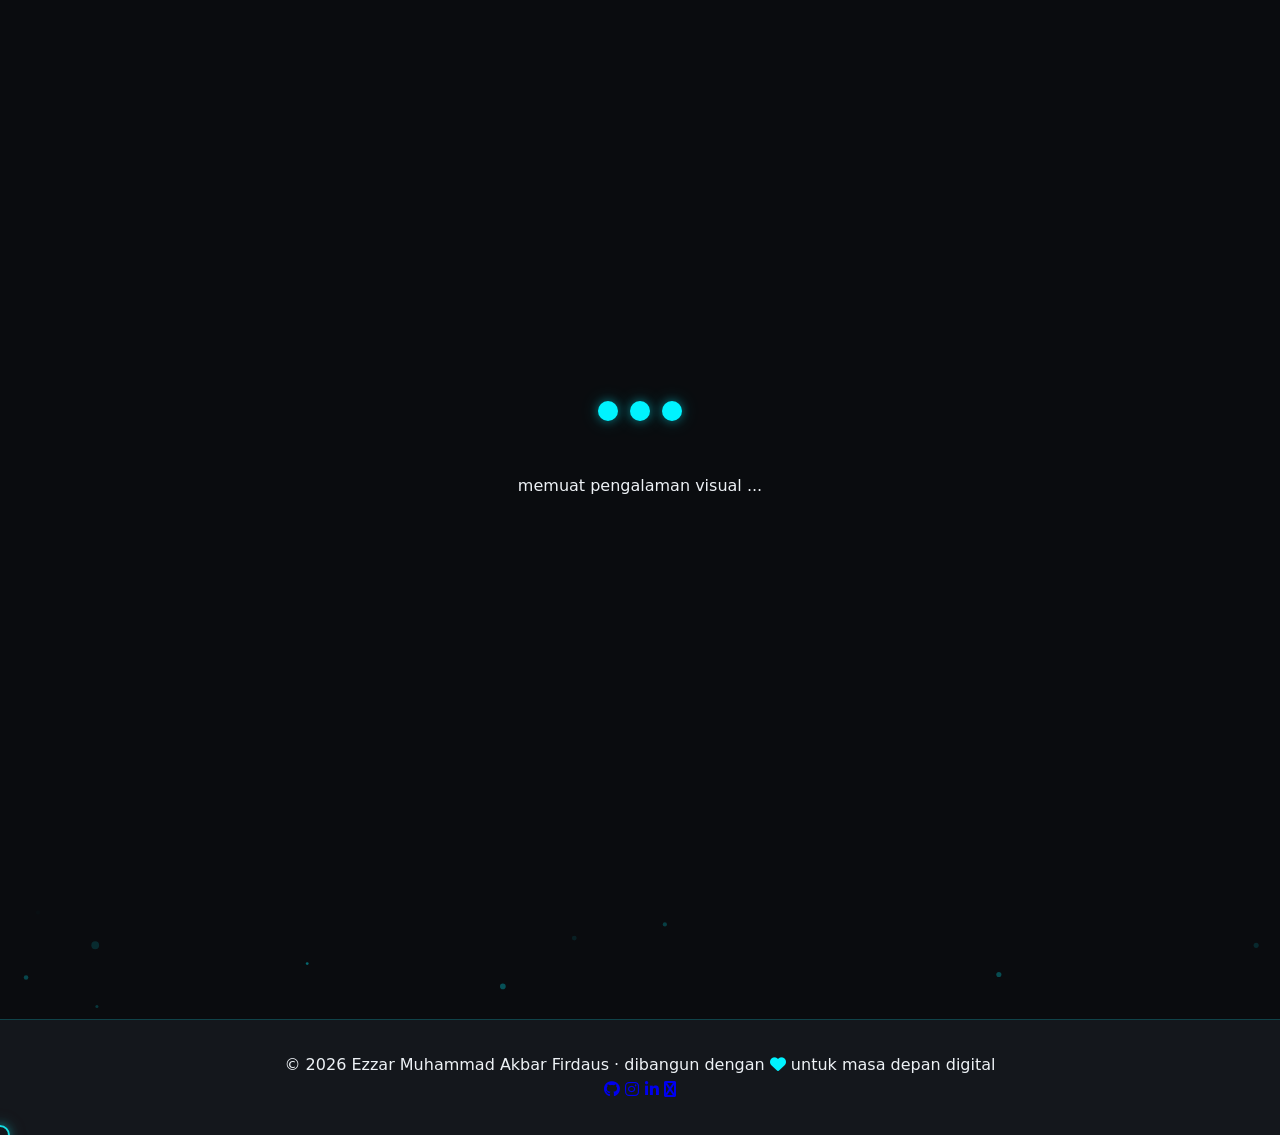
==== commit e61331f0: "Update index.html" ====
--- a/index.html
+++ b/index.html
@@ -138,7 +138,7 @@
                 <h2 class="section-title">Proyek Terbaru <span class="neon-bar"></span></h2>
                 <div class="projects-grid">
                     <div class="project-card tilt-card">
-                        <div class="project-img"><img src="games/images/LogoReizen.png" alt=""></div>
+                        <div class="project-img"><img src="Logo Reizen.png" alt=""></div>
                         <div class="project-info">
                             <h3>Berbelanja Online</h3>
                             <p>Dashboard analitik dengan visualisasi data real-time dan tema terang.</p>
@@ -235,7 +235,7 @@
                             <span class="decor-text">CHALLENGE YOURSELF</span>
                             <span class="decor-right">⚡</span>
                         </div>
-                        <iframe src="games/quickmath.html" frameborder="0" 
+                        <iframe src="quickmath.html" frameborder="0" 
                                 style="width: 100%; height: 600px; border-radius: 30px; background: transparent;" 
                                 loading="lazy" id="game-iframe">
                         </iframe>
